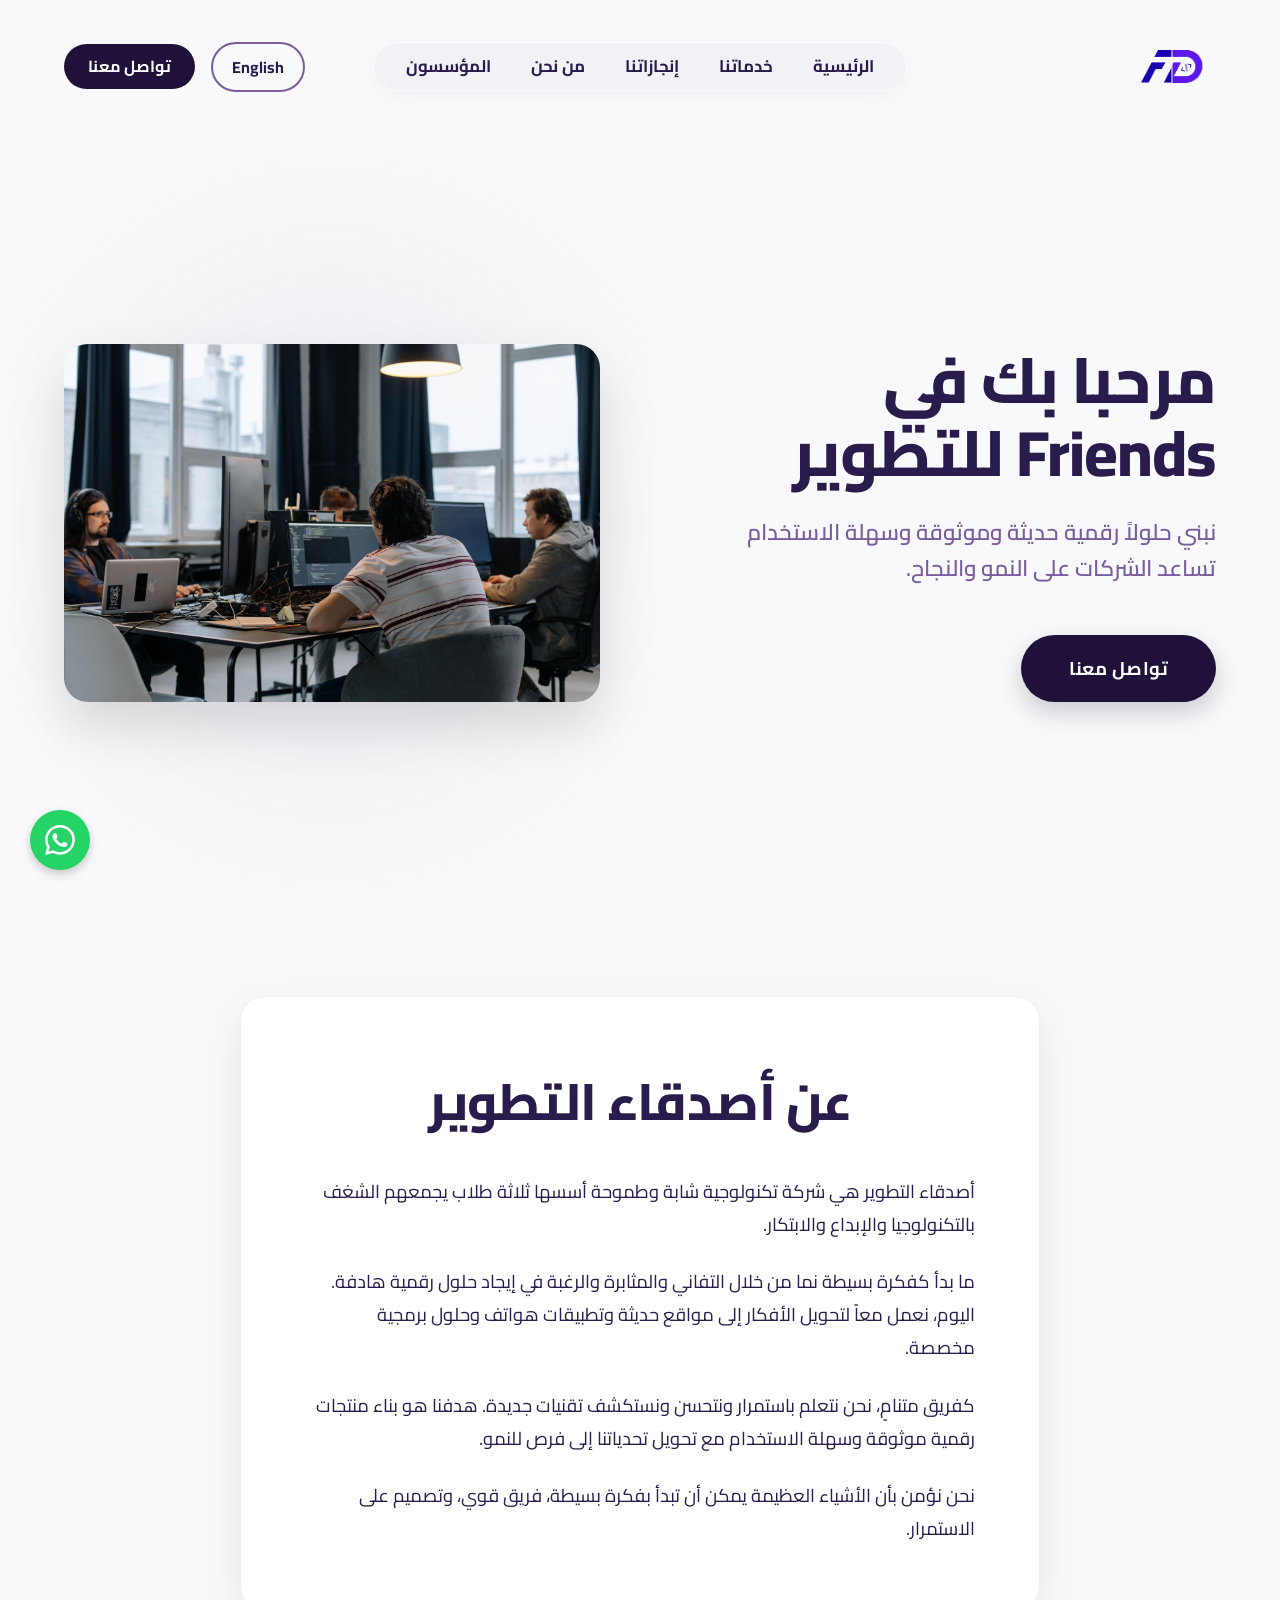
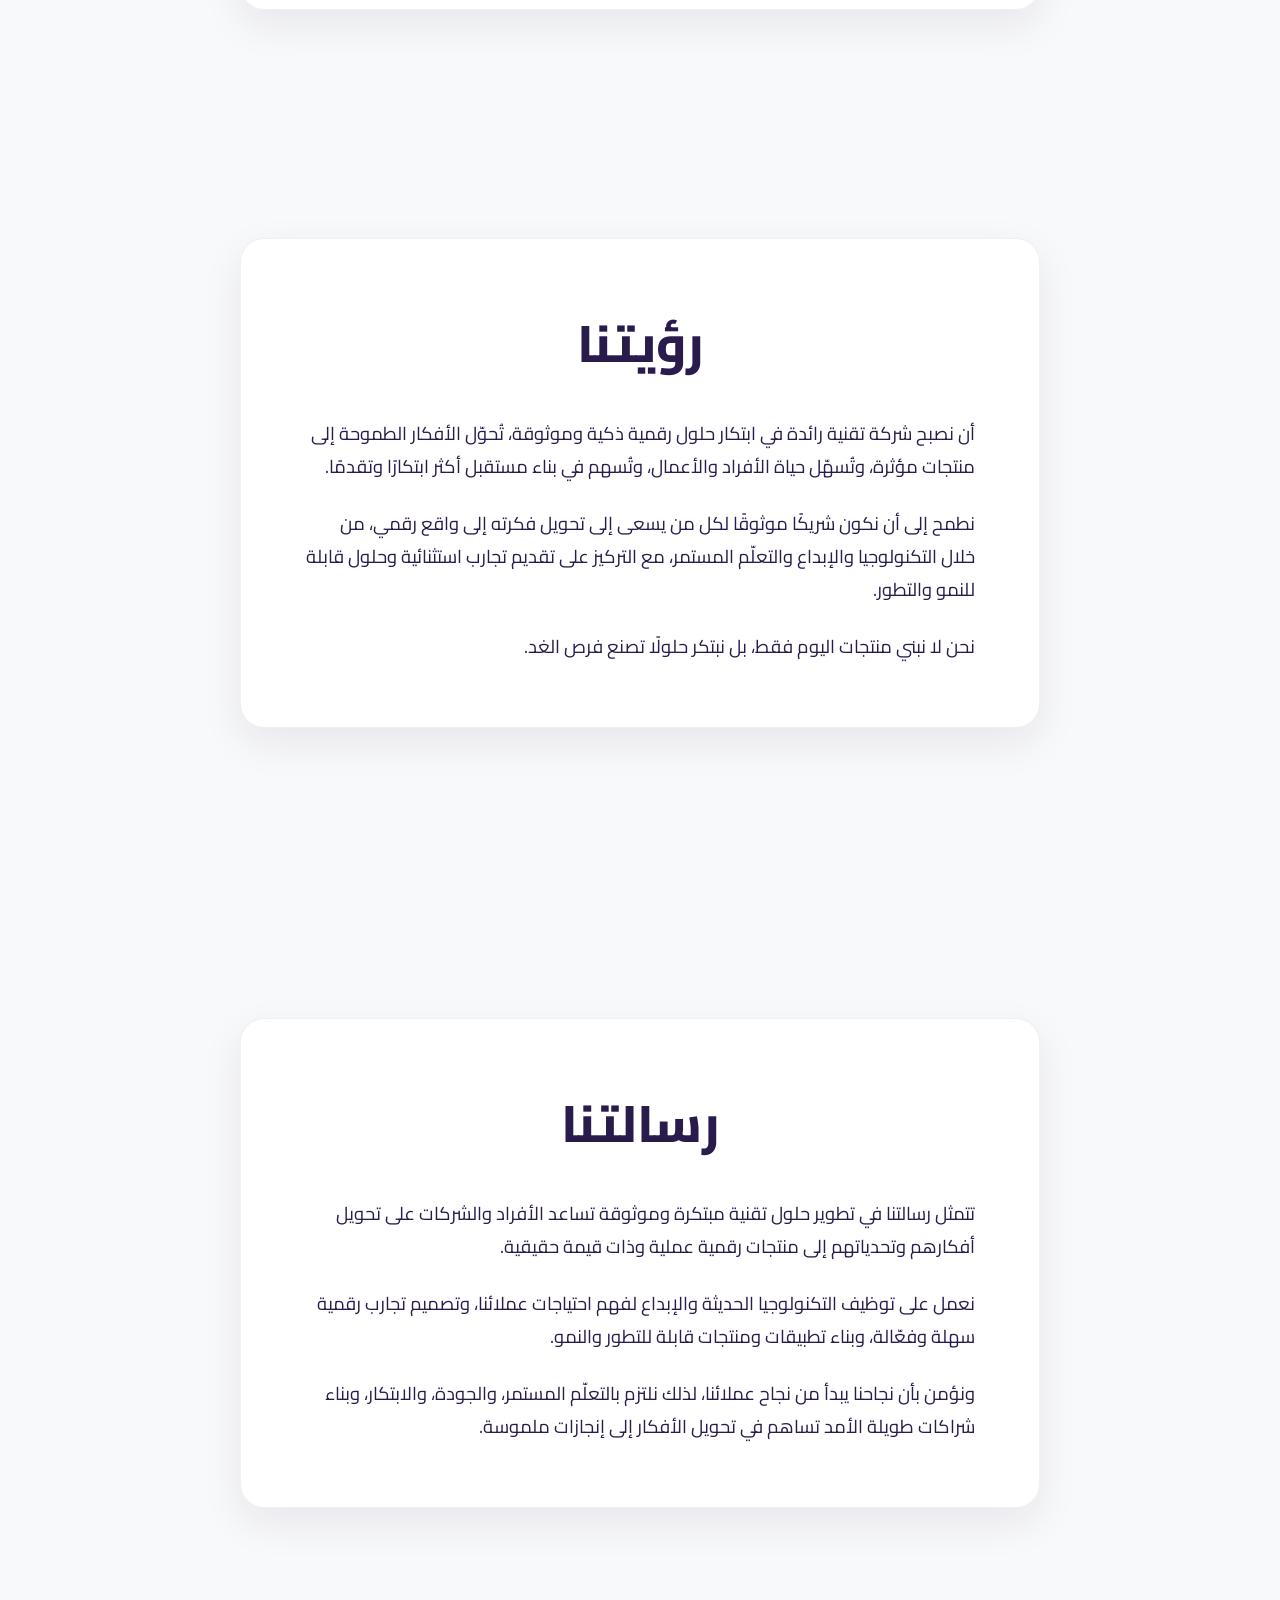
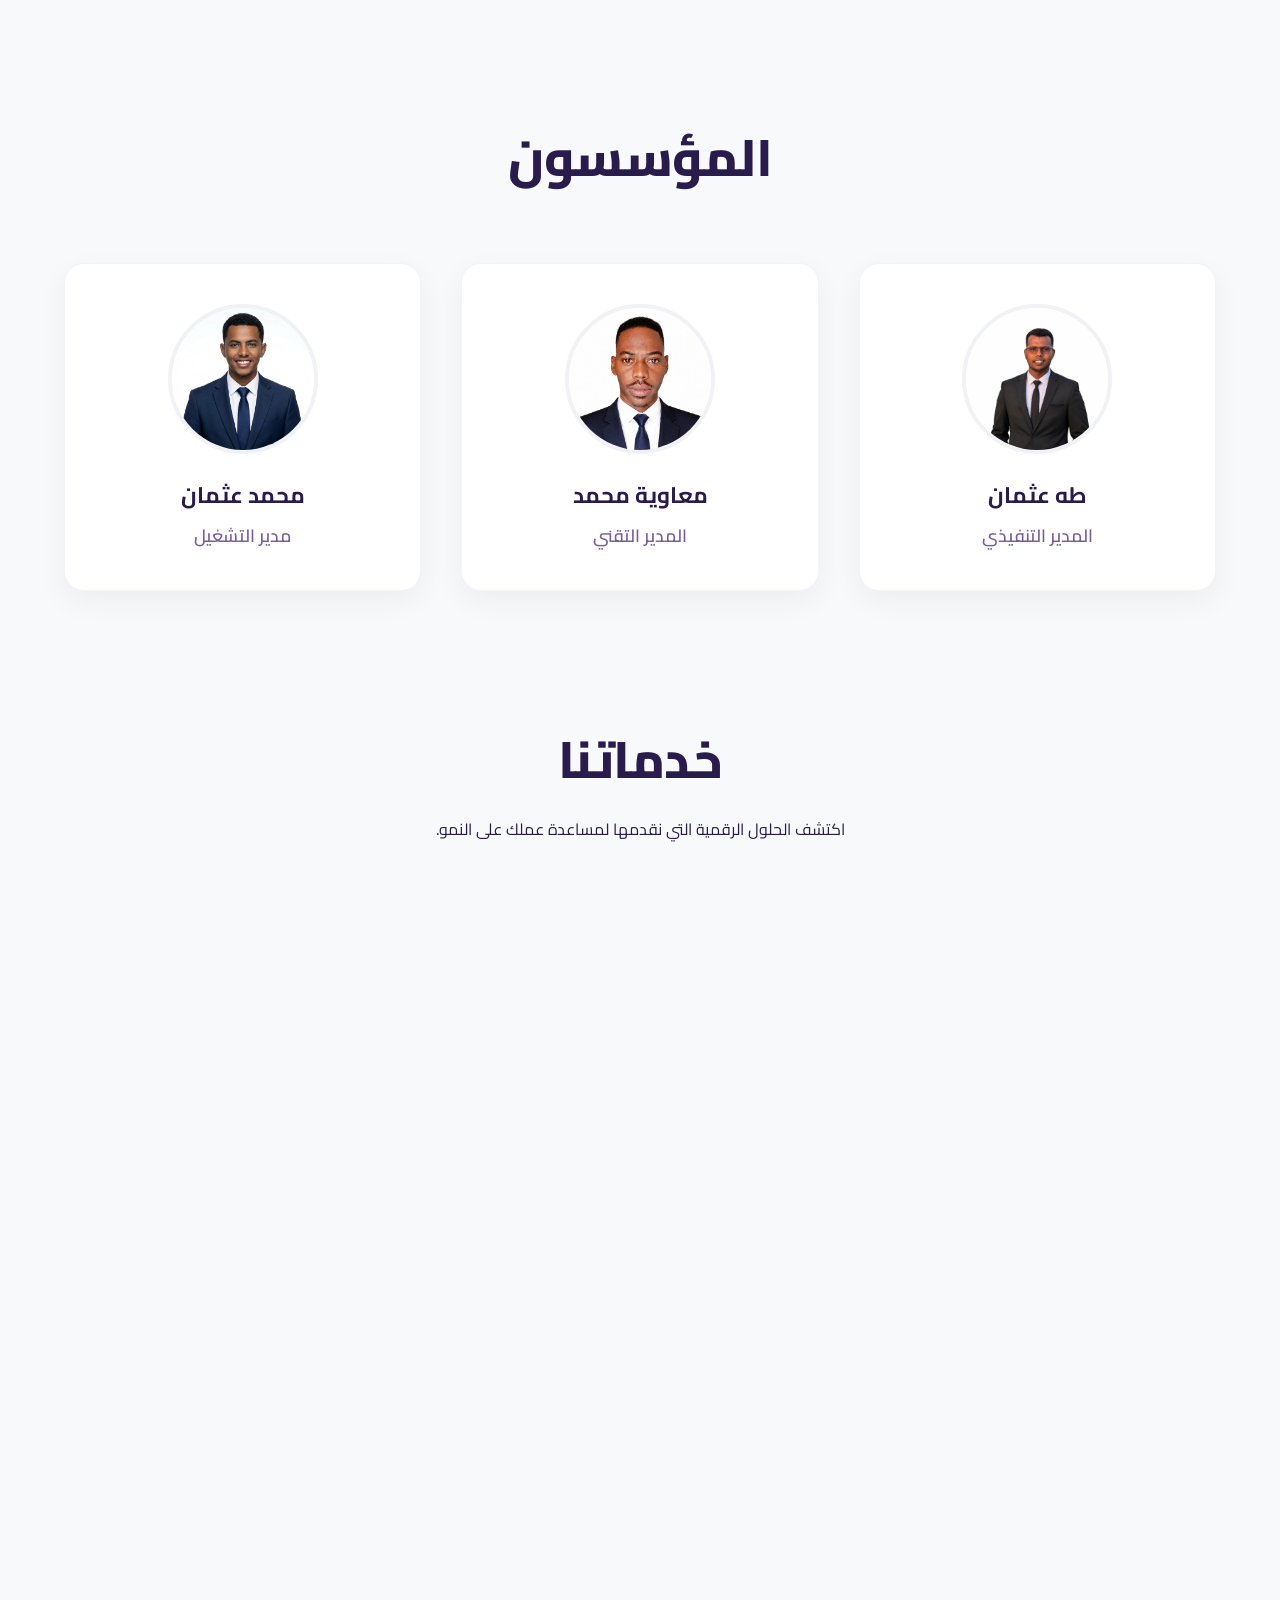
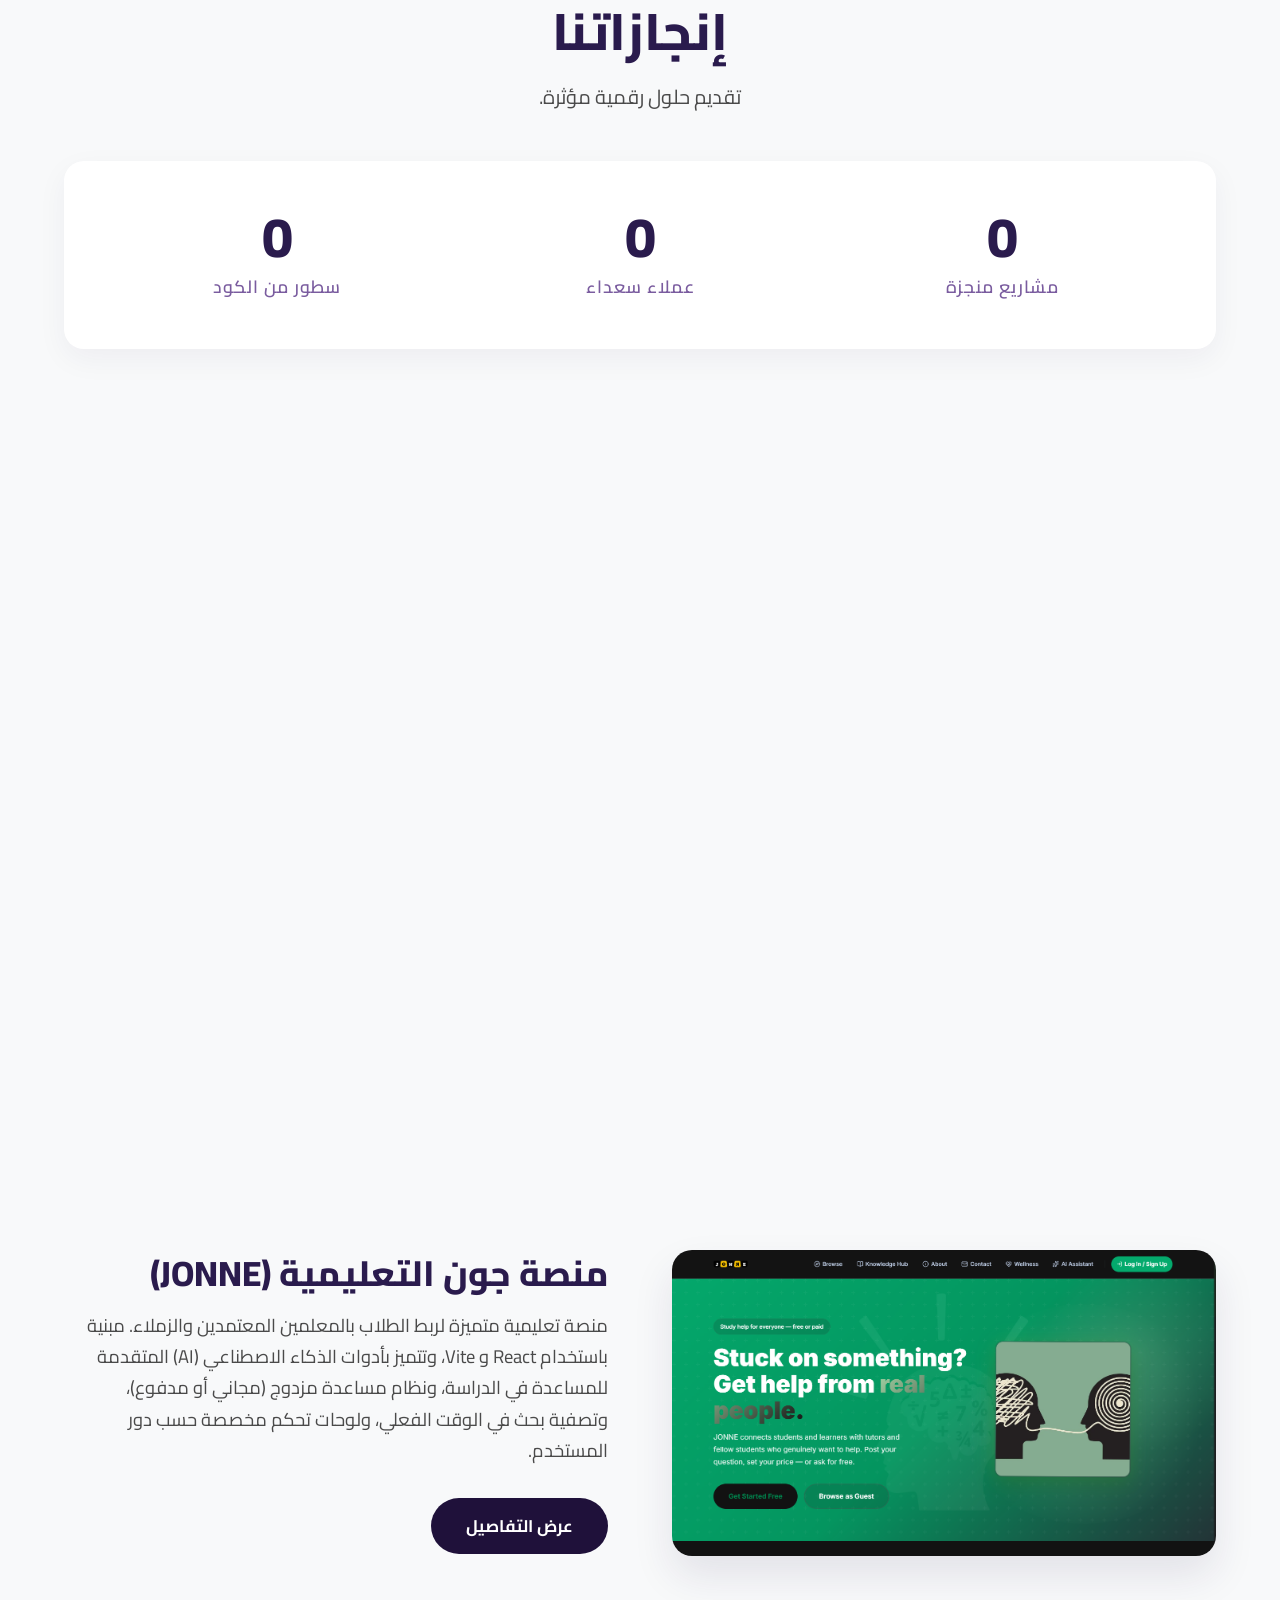
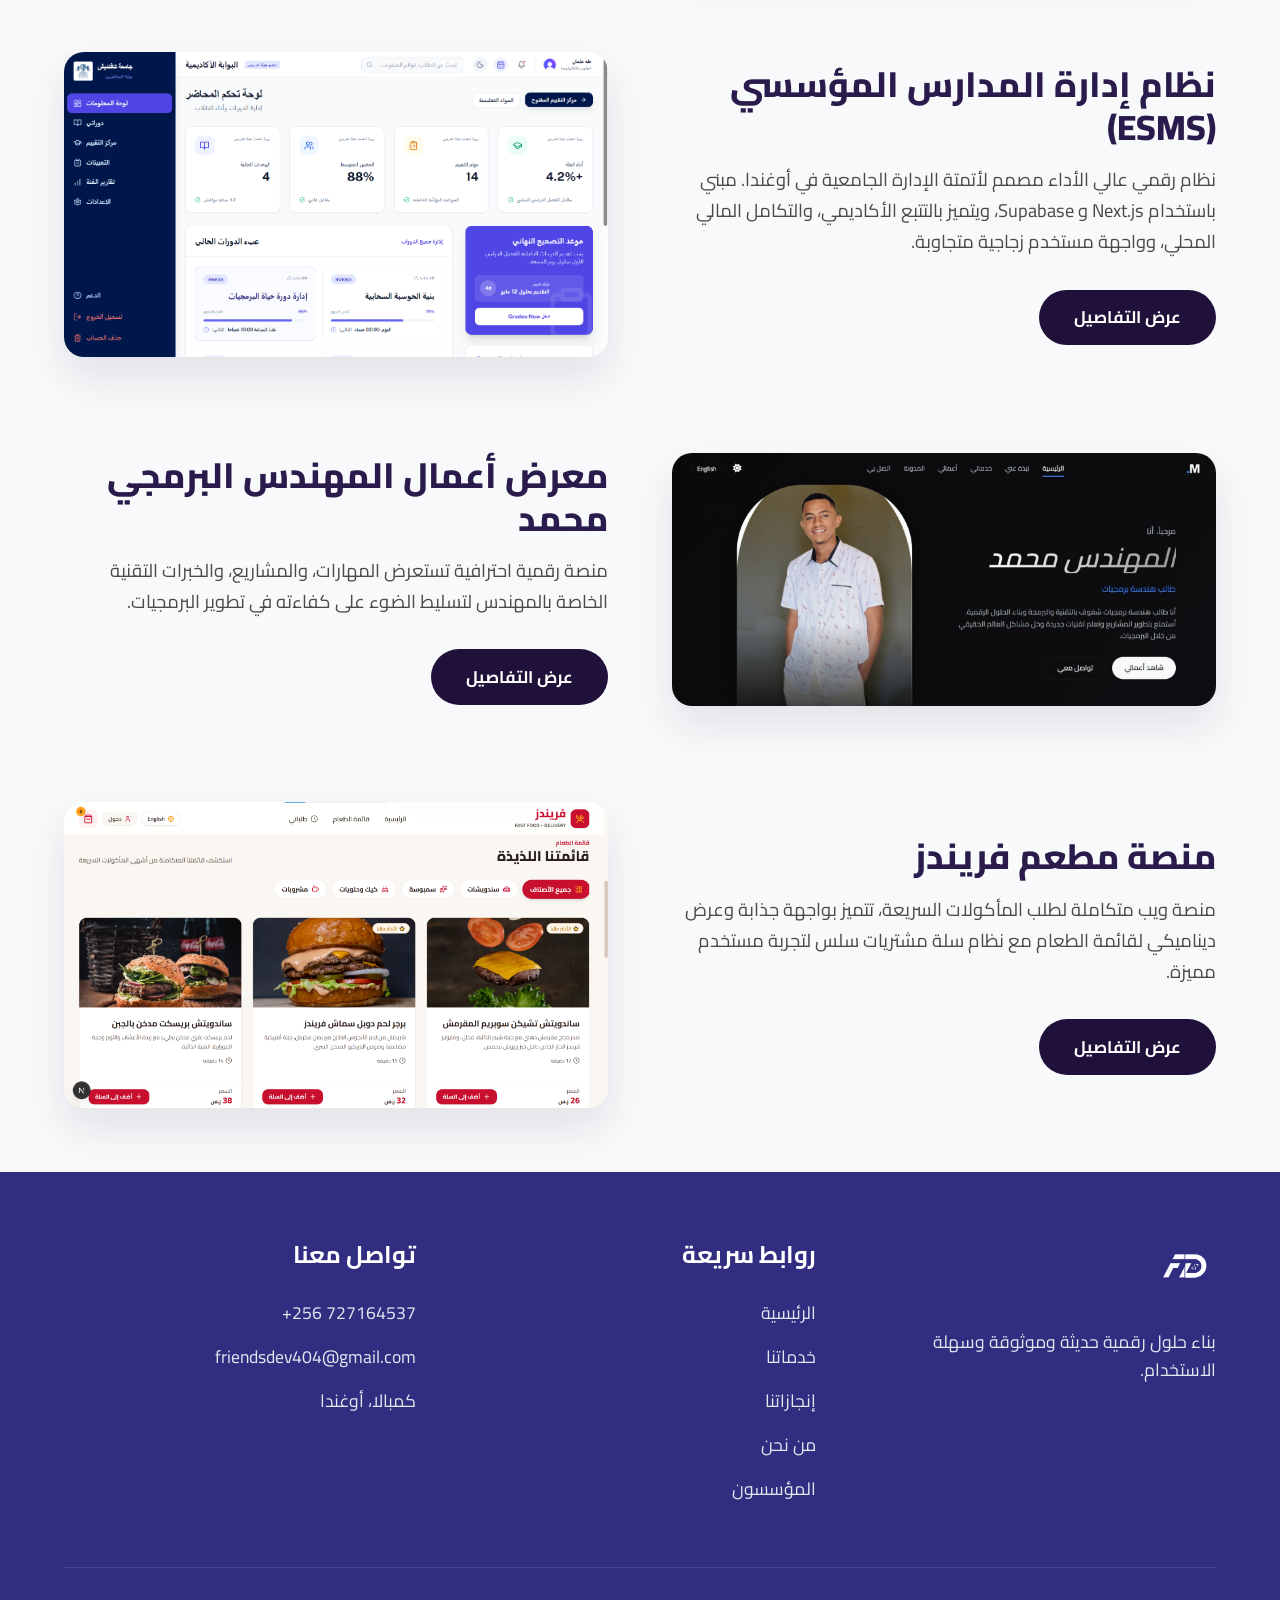
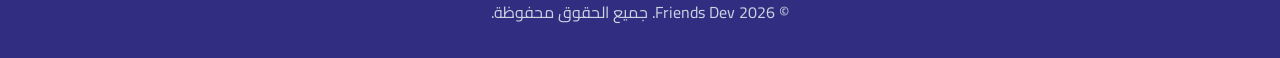
==== index.html @ 04f423c9 "i added project 6" ====
<!DOCTYPE html>
<html lang="ar" dir="rtl">

<head>
    <meta charset="UTF-8">
    <meta name="viewport" content="width=device-width, initial-scale=1.0">
    <title>Friends dev - Digital Solutions</title>
    <!-- Cairo Font for English and Arabic support -->
    <link rel="preconnect" href="https://fonts.googleapis.com">
    <link rel="preconnect" href="https://fonts.gstatic.com" crossorigin>
    <link href="https://fonts.googleapis.com/css2?family=Cairo:wght@400;600;700;800&display=swap" rel="stylesheet">
    <link rel="stylesheet" href="style.css">
</head>

<body>
    <header class="header">
        <div class="logo">
            <a href="#home" class="logo-link">
                <img src="assets/Friends%20dev%20Logo%202.png" alt="Friends Dev Logo" class="logo-img">
            </a>
        </div>
        <nav class="nav-menu">
            <div class="nav-links">
                <ul>
                    <li><a href="#home" data-i18n="navHome">الرئيسية</a></li>
                    <li><a href="#services" data-i18n="navServices">خدماتنا</a></li>
                    <li><a href="#achievements" data-i18n="navAchievements">إنجازاتنا</a></li>
                    <li><a href="#about" data-i18n="navAbout">من نحن</a></li>
                    <li><a href="#founders" data-i18n="navFounders">المؤسسون</a></li>
                    <li class="mobile-only"><a href="#footer-contact" class="nav-cta-btn mobile-cta"
                            data-i18n="navContact">تواصل معنا</a></li>
                </ul>
            </div>
        </nav>

        <div class="nav-actions">
            <button id="langToggle" class="lang-btn" data-i18n="langToggle">English</button>
            <a href="#footer-contact" class="nav-cta-btn desktop-cta" data-i18n="navContact">تواصل معنا</a>
            <button class="mobile-menu-btn" aria-label="Toggle menu">
                <svg xmlns="http://www.w3.org/2000/svg" width="24" height="24" viewBox="0 0 24 24" fill="none"
                    stroke="currentColor" stroke-width="2" stroke-linecap="round" stroke-linejoin="round">
                    <line x1="3" y1="12" x2="21" y2="12"></line>
                    <line x1="3" y1="6" x2="21" y2="6"></line>
                    <line x1="3" y1="18" x2="21" y2="18"></line>
                </svg>
            </button>
        </div>
    </header>

    <section id="home" class="hero-section">
        <div class="hero-content reveal-on-scroll">
            <h1 data-i18n="heroTitle">مرحبا بك في Friends للتطوير</h1>
            <p data-i18n="heroSubtitle">نبني حلولاً رقمية حديثة وموثوقة وسهلة الاستخدام تساعد الشركات على النمو والنجاح.
            </p>
            <a href="#footer-contact" class="btn-primary" data-i18n="heroContact">تواصل معنا</a>
        </div>
        <div class="hero-image reveal-on-scroll">
            <img src="assets/hero.jpg" alt="Developer typing on a laptop with code">
        </div>
    </section>

    <section id="about" class="about-section">
        <div class="about-card">
            <h1 data-i18n="aboutTitle">عن أصدقاء التطوير</h1>
            <p class="reveal-on-scroll" data-i18n="aboutP1">أصدقاء التطوير هي شركة تكنولوجية شابة وطموحة أسسها ثلاثة
                طلاب يجمعهم الشغف بالتكنولوجيا والإبداع والابتكار.</p>
            <p class="reveal-on-scroll" data-i18n="aboutP2">ما بدأ كفكرة بسيطة نما من خلال التفاني والمثابرة والرغبة في
                إيجاد حلول رقمية هادفة. اليوم، نعمل معاً لتحويل الأفكار إلى مواقع حديثة وتطبيقات هواتف وحلول برمجية
                مخصصة.</p>
            <p class="reveal-on-scroll" data-i18n="aboutP3">كفريق متنامٍ، نحن نتعلم باستمرار ونتحسن ونستكشف تقنيات
                جديدة. هدفنا هو بناء منتجات رقمية موثوقة وسهلة الاستخدام مع تحويل تحدياتنا إلى فرص للنمو.</p>
            <p class="reveal-on-scroll" data-i18n="aboutP4">نحن نؤمن بأن الأشياء العظيمة يمكن أن تبدأ بفكرة بسيطة، فريق
                قوي، وتصميم على الاستمرار.</p>
        </div>
    </section>

    <section id="vision" class="about-section">
        <div class="about-card">
            <h2 data-i18n="visionTitle">رؤيتنا</h2>
            <p class="reveal-on-scroll" data-i18n="visionP1">أن نصبح شركة تقنية رائدة في ابتكار حلول رقمية ذكية وموثوقة،
                تُحوّل الأفكار الطموحة إلى منتجات مؤثرة، وتُسهّل حياة الأفراد والأعمال، وتُسهم في بناء مستقبل أكثر
                ابتكارًا وتقدمًا.</p>
            <p class="reveal-on-scroll" data-i18n="visionP2">نطمح إلى أن نكون شريكًا موثوقًا لكل من يسعى إلى تحويل فكرته
                إلى واقع رقمي، من خلال التكنولوجيا والإبداع والتعلّم المستمر، مع التركيز على تقديم تجارب استثنائية وحلول
                قابلة للنمو والتطور.</p>
            <p class="reveal-on-scroll" data-i18n="visionP3">نحن لا نبني منتجات اليوم فقط، بل نبتكر حلولًا تصنع فرص
                الغد.</p>
        </div>
    </section>

    <section id="mission" class="about-section">
        <div class="about-card">
            <h2 data-i18n="missionTitle">رسالتنا</h2>
            <p class="reveal-on-scroll" data-i18n="missionP1">تتمثل رسالتنا في تطوير حلول تقنية مبتكرة وموثوقة تساعد
                الأفراد والشركات على تحويل أفكارهم وتحدياتهم إلى منتجات رقمية عملية وذات قيمة حقيقية.</p>
            <p class="reveal-on-scroll" data-i18n="missionP2">نعمل على توظيف التكنولوجيا الحديثة والإبداع لفهم احتياجات
                عملائنا، وتصميم تجارب رقمية سهلة وفعّالة، وبناء تطبيقات ومنتجات قابلة للتطور والنمو.</p>
            <p class="reveal-on-scroll" data-i18n="missionP3">ونؤمن بأن نجاحنا يبدأ من نجاح عملائنا، لذلك نلتزم بالتعلّم
                المستمر، والجودة، والابتكار، وبناء شراكات طويلة الأمد تساهم في تحويل الأفكار إلى إنجازات ملموسة.</p>
        </div>
    </section>

    <section id="founders" class="founders-section">
        <div class="founders-header reveal-on-scroll">
            <h2 data-i18n="foundersTitle">المؤسسون</h2>
        </div>

        <div class="founders-grid">
            <div class="founder-card reveal-on-scroll">
                <img src="assets/taha.jpg" alt="Taha Osman" class="founder-img"
                    onerror="this.src='[data-uri]'">
                <h3 data-i18n="founder1Name">طه عثمان</h3>
                <p data-i18n="founder1Role">المدير التنفيذي</p>
            </div>

            <div class="founder-card reveal-on-scroll">
                <img src="assets/muawia.jpeg" alt="Muawia Mohmed" class="founder-img"
                    onerror="this.src='[data-uri]'">
                <h3 data-i18n="founder2Name">معاوية محمد</h3>
                <p data-i18n="founder2Role">المدير التقني</p>
            </div>

            <div class="founder-card reveal-on-scroll">
                <img src="assets/coo.jpg" alt="COO Profile" class="founder-img"
                    onerror="this.src='[data-uri]'">
                <h3 data-i18n="founder3Name">محمد عثمان </h3>
                <p data-i18n="founder3Role">مدير التشغيل</p>
            </div>
        </div>
    </section>

    <section id="services" class="services-page-wrapper">
        <div class="services-header">
            <h1 data-i18n="servicesTitle">خدماتنا</h1>
            <p data-i18n="servicesSubtitle">اكتشف الحلول الرقمية التي نقدمها لمساعدة عملك على النمو.</p>
        </div>

        <div class="services-grid">
            <!-- Mobile Apps -->
            <div class="service-card reveal-on-scroll">
                <div class="service-icon">
                    <svg xmlns="http://www.w3.org/2000/svg" width="32" height="32" viewBox="0 0 24 24" fill="none"
                        stroke="currentColor" stroke-width="2" stroke-linecap="round" stroke-linejoin="round">
                        <rect x="5" y="2" width="14" height="20" rx="2" ry="2"></rect>
                        <line x1="12" y1="18" x2="12.01" y2="18"></line>
                    </svg>
                </div>
                <h3 data-i18n="srvMobileTitle">تطبيقات الهواتف</h3>
                <p data-i18n="srvMobileDesc">تطبيقات هواتف حديثة مصممة لتلبية احتياجاتك.</p>
            </div>

            <!-- Web Development -->
            <div class="service-card reveal-on-scroll">
                <div class="service-icon">
                    <svg xmlns="http://www.w3.org/2000/svg" width="32" height="32" viewBox="0 0 24 24" fill="none"
                        stroke="currentColor" stroke-width="2" stroke-linecap="round" stroke-linejoin="round">
                        <polyline points="16 18 22 12 16 6"></polyline>
                        <polyline points="8 6 2 12 8 18"></polyline>
                    </svg>
                </div>
                <h3 data-i18n="srvWebTitle">تطوير الويب</h3>
                <p data-i18n="srvWebDesc">مواقع ويب سريعة ومتجاوبة واحترافية.</p>
            </div>

            <!-- E-Commerce -->
            <div class="service-card reveal-on-scroll">
                <div class="service-icon">
                    <svg xmlns="http://www.w3.org/2000/svg" width="32" height="32" viewBox="0 0 24 24" fill="none"
                        stroke="currentColor" stroke-width="2" stroke-linecap="round" stroke-linejoin="round">
                        <circle cx="9" cy="21" r="1"></circle>
                        <circle cx="20" cy="21" r="1"></circle>
                        <path d="M1 1h4l2.68 13.39a2 2 0 0 0 2 1.61h9.72a2 2 0 0 0 2-1.61L23 6H6"></path>
                    </svg>
                </div>
                <h3 data-i18n="srvEcomTitle">التجارة الإلكترونية</h3>
                <p data-i18n="srvEcomDesc">حلول متاجر إلكترونية متكاملة لعملك.</p>
            </div>

            <!-- Business Systems -->
            <div class="service-card reveal-on-scroll">
                <div class="service-icon">
                    <svg xmlns="http://www.w3.org/2000/svg" width="32" height="32" viewBox="0 0 24 24" fill="none"
                        stroke="currentColor" stroke-width="2" stroke-linecap="round" stroke-linejoin="round">
                        <rect x="2" y="3" width="20" height="14" rx="2" ry="2"></rect>
                        <line x1="8" y1="21" x2="16" y2="21"></line>
                        <line x1="12" y1="17" x2="12" y2="21"></line>
                    </svg>
                </div>
                <h3 data-i18n="srvBusTitle">أنظمة الأعمال</h3>
                <p data-i18n="srvBusDesc">برمجيات مخصصة لتبسيط وإدارة أعمالك.</p>
            </div>

            <!-- School Systems -->
            <div class="service-card reveal-on-scroll">
                <div class="service-icon">
                    <svg xmlns="http://www.w3.org/2000/svg" width="32" height="32" viewBox="0 0 24 24" fill="none"
                        stroke="currentColor" stroke-width="2" stroke-linecap="round" stroke-linejoin="round">
                        <path d="M22 10v6M2 10l10-5 10 5-10 5z"></path>
                        <path d="M6 12v5c3 3 9 3 12 0v-5"></path>
                    </svg>
                </div>
                <h3 data-i18n="srvSchoolTitle">الأنظمة المدرسية</h3>
                <p data-i18n="srvSchoolDesc">حلول رقمية ذكية لإدارة المدارس الحديثة.</p>
            </div>

            <!-- Graphic Design -->
            <div class="service-card reveal-on-scroll">
                <div class="service-icon">
                    <svg xmlns="http://www.w3.org/2000/svg" width="32" height="32" viewBox="0 0 24 24" fill="none"
                        stroke="currentColor" stroke-width="2" stroke-linecap="round" stroke-linejoin="round">
                        <circle cx="12" cy="12" r="10"></circle>
                        <path d="M12 2a14.5 14.5 0 0 0 0 20 14.5 14.5 0 0 0 0-20"></path>
                        <path d="M2 12h20"></path>
                    </svg>
                </div>
                <h3 data-i18n="srvDesignTitle">التصميم الجرافيكي</h3>
                <p data-i18n="srvDesignDesc">تصاميم إبداعية تجعل علامتك التجارية تبرز.</p>
            </div>
        </div>
    </section>

    <section id="achievements" class="achievements-page-wrapper">
        <div class="achievements-header">
            <h1 data-i18n="achTitle">إنجازاتنا</h1>
            <p data-i18n="achSubtitle">تقديم حلول رقمية مؤثرة.</p>
        </div>

        <section class="stats-section">
            <div class="stat-item">
                <div class="stat-number" data-target="15">0</div>
                <div class="stat-label" data-i18n="statProjects">مشاريع منجزة</div>
            </div>
            <div class="stat-item">
                <div class="stat-number" data-target="20">0</div>
                <div class="stat-label" data-i18n="statClients">عملاء سعداء</div>
            </div>
            <div class="stat-item">
                <div class="stat-number" data-target="45000">0</div>
                <div class="stat-label" data-i18n="statLines">سطور من الكود</div>
            </div>
        </section>

        <section class="projects-section">
            <!-- Project 1 -->
            <div class="project-row">
                <div class="project-image reveal-on-scroll">
                    <img src="assets/flagship.png" alt="Flagship Smartphones Hub" class="placeholder-img"
                        onerror="this.onerror=null; this.src='data:image/svg+xml;charset=UTF-8,%3Csvg%20xmlns%3D%22http%3A%2F%2Fwww.w3.org%2F2000%2Fsvg%22%20width%3D%22600%22%20height%3D%22400%22%20viewBox%3D%220%200%20600%20400%22%3E%3Crect%20fill%3D%22%23e2e8f0%22%20width%3D%22600%22%20height%3D%22400%22%2F%3E%3Ctext%20fill%3D%22%232a1b4d%22%20font-family%3D%22Cairo%2C%20sans-serif%22%20font-size%3D%2224%22%20font-weight%3D%22bold%22%20x%3D%2250%25%22%20y%3D%2250%25%22%20text-anchor%3D%22middle%22%20dy%3D%22.3em%22%3EFlagship%20Smartphones%20Hub%3C%2Ftext%3E%3C%2Fsvg%3E';">
                </div>
                <div class="project-content reveal-on-scroll">
                    <h2 data-i18n="proj1Title">منصة الهواتف الرائدة</h2>
                    <p data-i18n="proj1Desc">تصميم ويب متكامل لمراجعة ومقارنة الهواتف الذكية الرائدة، يتميز بواجهات لعرض
                        المواصفات جنباً إلى جنب وتضمين وسائط المنتجات.</p>
                    <a href="https://muawiase.github.io/Flagship/" target="_blank" rel="noopener noreferrer"
                        class="btn-secondary" data-i18n="btnDetails">عرض التفاصيل</a>
                </div>
            </div>

            <!-- Project 2 -->
            <div class="project-row reverse">
                <div class="project-image reveal-on-scroll">
                    <img src="assets/AccomodateME.png" alt="AccommodateMe" class="placeholder-img"
                        onerror="this.onerror=null; this.src='data:image/svg+xml;charset=UTF-8,%3Csvg%20xmlns%3D%22http%3A%2F%2Fwww.w3.org%2F2000%2Fsvg%22%20width%3D%22600%22%20height%3D%22400%22%20viewBox%3D%220%200%20600%20400%22%3E%3Crect%20fill%3D%22%23e2e8f0%22%20width%3D%22600%22%20height%3D%22400%22%2F%3E%3Ctext%20fill%3D%22%232a1b4d%22%20font-family%3D%22Cairo%2C%20sans-serif%22%20font-size%3D%2224%22%20font-weight%3D%22bold%22%20x%3D%2250%25%22%20y%3D%2250%25%22%20text-anchor%3D%22middle%22%20dy%3D%22.3em%22%3EAccommodateMe%3C%2Ftext%3E%3C%2Fsvg%3E';">
                </div>
                <div class="project-content reveal-on-scroll">
                    <h2 data-i18n="proj2Title">منصة الإسكان (AccommodateMe)</h2>
                    <p data-i18n="proj2Desc">منصة ويب متجاوبة لعرض العقارات الإيجارية، تتميز بتصميم ديناميكي لبطاقات
                        العقارات وهياكل تنقل سلسة مبنية باستخدام (CSS Flexbox).</p>
                    <a href="https://accommodateme.vercel.app/" target="_blank" rel="noopener noreferrer"
                        class="btn-secondary" data-i18n="btnDetails">عرض التفاصيل</a>
                </div>
            </div>

            <!-- Project 3 -->
            <div class="project-row">
                <div class="project-image reveal-on-scroll">
                    <img src="assets/jonne.png" alt="JONNE — Study Help Marketplace" class="placeholder-img"
                        onerror="this.onerror=null; this.src='data:image/svg+xml;charset=UTF-8,%3Csvg%20xmlns%3D%22http%3A%2F%2Fwww.w3.org%2F2000%2Fsvg%22%20width%3D%22600%22%20height%3D%22400%22%20viewBox%3D%220%200%20600%20400%22%3E%3Crect%20fill%3D%22%23e2e8f0%22%20width%3D%22600%22%20height%3D%22400%22%2F%3E%3Ctext%20fill%3D%22%232a1b4d%22%20font-family%3D%22Cairo%2C%20sans-serif%22%20font-size%3D%2224%22%20font-weight%3D%22bold%22%20x%3D%2250%25%22%20y%3D%2250%25%22%20text-anchor%3D%22middle%22%20dy%3D%22.3em%22%3EJONNE%3C%2Ftext%3E%3C%2Fsvg%3E';">
                </div>
                <div class="project-content reveal-on-scroll">
                    <h2 data-i18n="proj3Title">منصة جون التعليمية (JONNE)</h2>
                    <p data-i18n="proj3Desc">منصة تعليمية متميزة لربط الطلاب بالمعلمين المعتمدين والزملاء. مبنية
                        باستخدام React و Vite، وتتميز بأدوات الذكاء الاصطناعي (AI) المتقدمة للمساعدة في الدراسة، ونظام
                        مساعدة مزدوج (مجاني أو مدفوع)، وتصفية بحث في الوقت الفعلي، ولوحات تحكم مخصصة حسب دور المستخدم.
                    </p>
                    <a href="https://jonne.vercel.app/" target="_blank" rel="noopener noreferrer" class="btn-secondary"
                        data-i18n="btnDetails">عرض التفاصيل</a>
                </div>
            </div>

            <!-- Project 4 -->
            <div class="project-row reverse">
                <div class="project-image reveal-on-scroll">
                    <img src="assets/esms.png" alt="Enterprise School Management System (ESMS)" class="placeholder-img"
                        onerror="this.onerror=null; this.src='data:image/svg+xml;charset=UTF-8,%3Csvg%20xmlns%3D%22http%3A%2F%2Fwww.w3.org%2F2000%2Fsvg%22%20width%3D%22600%22%20height%3D%22400%22%20viewBox%3D%220%200%20600%20400%22%3E%3Crect%20fill%3D%22%23e2e8f0%22%20width%3D%22600%22%20height%3D%22400%22%2F%3E%3Ctext%20fill%3D%22%232a1b4d%22%20font-family%3D%22Cairo%2C%20sans-serif%22%20font-size%3D%2224%22%20font-weight%3D%22bold%22%20x%3D%2250%25%22%20y%3D%2250%25%22%20text-anchor%3D%22middle%22%20dy%3D%22.3em%22%3EESMS%3C%2Ftext%3E%3C%2Fsvg%3E';">
                </div>
                <div class="project-content reveal-on-scroll">
                    <h2 data-i18n="proj4Title">نظام إدارة المدارس المؤسسي (ESMS)</h2>
                    <p data-i18n="proj4Desc">نظام رقمي عالي الأداء مصمم لأتمتة الإدارة الجامعية في أوغندا. مبني باستخدام
                        Next.js و Supabase، ويتميز بالتتبع الأكاديمي، والتكامل المالي المحلي، وواجهة مستخدم زجاجية
                        متجاوبة.</p>
                    <a href="https://esms-beta.vercel.app/" target="_blank" rel="noopener noreferrer"
                        class="btn-secondary" data-i18n="btnDetails">عرض التفاصيل</a>
                </div>
            </div>

            <!-- Project 5 -->
            <div class="project-row">
                <div class="project-image reveal-on-scroll">
                    <img src="assets/portfolio.jpeg" alt="Software Engineer Mohmed Portfolio" class="placeholder-img"
                        onerror="this.onerror=null; this.src='data:image/svg+xml;charset=UTF-8,%3Csvg%20xmlns%3D%22http%3A%2F%2Fwww.w3.org%2F2000%2Fsvg%22%20width%3D%22600%22%20height%3D%22400%22%20viewBox%3D%220%200%20600%20400%22%3E%3Crect%20fill%3D%22%23e2e8f0%22%20width%3D%22600%22%20height%3D%22400%22%2F%3E%3Ctext%20fill%3D%22%232a1b4d%22%20font-family%3D%22Cairo%2C%20sans-serif%22%20font-size%3D%2224%22%20font-weight%3D%22bold%22%20x%3D%2250%25%22%20y%3D%2250%25%22%20text-anchor%3D%22middle%22%20dy%3D%22.3em%22%3EMohmed%20Portfolio%3C%2Ftext%3E%3C%2Fsvg%3E';">
                </div>
                <div class="project-content reveal-on-scroll">
                    <h2 data-i18n="achieve-proj5-title">معرض أعمال المهندس البرمجي محمد</h2>
                    <p data-i18n="achieve-proj5-desc">منصة رقمية احترافية تستعرض المهارات، والمشاريع، والخبرات التقنية
                        الخاصة بالمهندس لتسليط الضوء على كفاءته في تطوير البرمجيات.</p>
                    <a href="#" class="btn-secondary" data-i18n="achieve-btn">عرض التفاصيل</a>
                </div>
            </div>

            <!-- Project 6 -->
            <div class="project-row reverse">
                <div class="project-image reveal-on-scroll">
                    <img src="assets/rest1.png" alt="Friends Restaurant Platform" class="placeholder-img"
                        onerror="this.onerror=null; this.src='data:image/svg+xml;charset=UTF-8,%3Csvg%20xmlns%3D%22http%3A%2F%2Fwww.w3.org%2F2000%2Fsvg%22%20width%3D%22600%22%20height%3D%22400%22%20viewBox%3D%220%200%20600%20400%22%3E%3Crect%20fill%3D%22%23e2e8f0%22%20width%3D%22600%22%20height%3D%22400%22%2F%3E%3Ctext%20fill%3D%22%232a1b4d%22%20font-family%3D%22Cairo%2C%20sans-serif%22%20font-size%3D%2224%22%20font-weight%3D%22bold%22%20x%3D%2250%25%22%20y%3D%2250%25%22%20text-anchor%3D%22middle%22%20dy%3D%22.3em%22%3EFriends%20Restaurant%3C%2Ftext%3E%3C%2Fsvg%3E';">
                </div>
                <div class="project-content reveal-on-scroll">
                    <h2 data-i18n="achieve-proj6-title">منصة مطعم فريندز</h2>
                    <p data-i18n="achieve-proj6-desc">منصة ويب متكاملة لطلب المأكولات السريعة، تتميز بواجهة جذابة وعرض
                        ديناميكي لقائمة الطعام مع نظام سلة مشتريات سلس لتجربة مستخدم مميزة.</p>
                    <a href="#" class="btn-secondary" data-i18n="achieve-btn">عرض التفاصيل</a>
                </div>
            </div>
        </section>
    </section>

    <footer class="footer" id="footer-contact">
        <div class="footer-container">
            <div class="footer-col brand-col reveal-on-scroll">
                <img src="assets/Friends%20dev%20Logo%202.png" alt="Friends Dev Logo" class="footer-logo">
                <p data-i18n="footerBrandDesc">بناء حلول رقمية حديثة وموثوقة وسهلة الاستخدام.</p>
            </div>

            <div class="footer-col links-col reveal-on-scroll">
                <h3 data-i18n="footerLinksTitle">روابط سريعة</h3>
                <ul>
                    <li><a href="#home" data-i18n="navHome">الرئيسية</a></li>
                    <li><a href="#services" data-i18n="navServices">خدماتنا</a></li>
                    <li><a href="#achievements" data-i18n="navAchievements">إنجازاتنا</a></li>
                    <li><a href="#about" data-i18n="navAbout">من نحن</a></li>
                    <li><a href="#founders" data-i18n="navFounders">المؤسسون</a></li>
                </ul>
            </div>

            <div class="footer-col contact-col reveal-on-scroll">
                <h3 data-i18n="footerContactTitle">تواصل معنا</h3>
                <ul>
                    <li><a href="https://wa.me/256727164537" dir="ltr" class="contact-link">+256 727164537</a></li>
                    <li><a href="mailto:friendsdev404@gmail.com" class="contact-link">friendsdev404@gmail.com</a></li>
                    <li><span data-i18n="footerLocation">موقع افتراضي</span></li>
                </ul>
            </div>
        </div>

        <div class="footer-bottom">
            <hr>
            <p data-i18n="footerCopyright">© 2026 Friends Dev. جميع الحقوق محفوظة.</p>
        </div>
    </footer>

    <script src="script.js"></script>
    <!-- WhatsApp Floating Button -->
    <a href="https://wa.me/256727164537" target="_blank" rel="noopener noreferrer" class="whatsapp-float">
        <svg xmlns="http://www.w3.org/2000/svg" width="30" height="30" fill="currentColor" viewBox="0 0 16 16">
            <path
                d="M13.601 2.326A7.85 7.85 0 0 0 7.994 0C3.627 0 .068 3.558.064 7.926c0 1.399.366 2.76 1.057 3.965L0 16l4.204-1.102a7.9 7.9 0 0 0 3.79.965h.004c4.368 0 7.926-3.558 7.93-7.93A7.9 7.9 0 0 0 13.6 2.326zM7.994 14.521a6.6 6.6 0 0 1-3.356-.92l-.24-.144-2.494.654.666-2.433-.156-.251a6.56 6.56 0 0 1-1.007-3.505c0-3.626 2.957-6.584 6.591-6.584a6.56 6.56 0 0 1 4.66 1.931 6.56 6.56 0 0 1 1.928 4.66c-.004 3.639-2.961 6.592-6.592 6.592m3.615-4.934c-.197-.099-1.17-.578-1.353-.646-.182-.065-.315-.099-.445.099-.133.197-.513.646-.627.775-.114.133-.232.148-.43.05-.197-.1-.836-.308-1.592-.985-.59-.525-.985-1.175-1.103-1.372-.114-.198-.011-.304.088-.403.087-.088.197-.232.296-.346.1-.114.133-.198.198-.33.065-.134.034-.248-.015-.347-.05-.099-.445-1.076-.612-1.47-.16-.389-.323-.335-.445-.34-.114-.007-.247-.007-.38-.007a.73.73 0 0 0-.529.247c-.182.198-.691.677-.691 1.654s.71 1.916.81 2.049c.098.133 1.394 2.132 3.383 2.992.47.205.84.326 1.129.418.475.152.904.129 1.246.08.38-.058 1.171-.48 1.338-.943.164-.464.164-.86.114-.943-.049-.084-.182-.133-.38-.232" />
        </svg>
    </a>
</body>

</html>
---- style.css ----
/* Reset & Base Styles */
* {
    margin: 0;
    padding: 0;
    box-sizing: border-box;
}

:root {
    --color-bg: #f8f9fa;
    /* Pale gray / off-white */
    --color-text-dark: #2a1b4d;
    /* Deep indigo / purple */
    --color-text-light: #7a5c9f;
    /* Lighter violet / purple */
    --color-nav-bg: #f0f2f5;
    /* Light gray background */
    --color-btn-bg: #1f113a;
    /* Dark indigo */
    --color-btn-hover: #3f2671;
    --font-family: 'Cairo', sans-serif;
    --transition-speed: 0.3s;
}

body {
    font-family: var(--font-family);
    background-color: var(--color-bg);
    color: var(--color-text-dark);
    line-height: 1.6;
    overflow-x: hidden;
}

html {
    scroll-behavior: smooth;
}

section[id], footer[id] {
    scroll-margin-top: 100px;
}

/* Header & Navigation */
.header {
    display: flex;
    justify-content: space-between;
    align-items: center;
    padding: 1.5rem 5%;
    max-width: 1400px;
    margin: 0 auto;
    background-color: var(--color-bg);
    position: sticky;
    top: 0;
    z-index: 1000;
}

.logo {
    display: flex;
    align-items: center;
    justify-content: flex-start;
    flex: 1;
    cursor: pointer;
    transition: transform var(--transition-speed) cubic-bezier(0.175, 0.885, 0.32, 1.275);
}

.logo:hover {
    transform: scale(1.05);
}

.logo-link {
    display: flex;
    align-items: center;
    text-decoration: none;
}

.logo-img {
    height: clamp(50px, 8vw, 85px);
    width: auto;
    max-width: 100%;
    object-fit: contain;
}

/* Nav Menu: Pill-shaped, light gray background */
.nav-menu {
    background-color: var(--color-nav-bg);
    border-radius: 50px;
    padding: 0.6rem 2rem;
    box-shadow: 0 4px 15px rgba(0, 0, 0, 0.03);
    border: 1px solid rgba(255, 255, 255, 0.7);
    display: flex;
    align-items: center;
    flex: none;
}

.mobile-menu-btn {
    display: none;
    background: none;
    border: none;
    color: var(--color-text-dark);
    cursor: pointer;
    padding: 0.5rem;
}

.nav-links {
    display: flex;
    align-items: center;
    gap: 1.5rem;
}

.nav-links ul {
    list-style: none;
    display: flex;
    gap: 2.5rem;
    align-items: center;
}

.nav-menu a {
    text-decoration: none;
    color: var(--color-text-dark);
    font-weight: 700;
    font-size: 1.05rem;
    position: relative;
    padding: 0.2rem 0;
    transition: color var(--transition-speed);
}

/* Micro-interaction: underline slide */
.nav-menu a::after {
    content: '';
    position: absolute;
    width: 0;
    height: 3px;
    bottom: -2px;
    left: 50%;
    transform: translateX(-50%);
    background-color: var(--color-text-dark);
    border-radius: 2px;
    transition: width var(--transition-speed) ease;
}

.nav-menu a:hover {
    color: var(--color-btn-hover);
}

.nav-menu a:hover::after {
    width: 100%;
}

/* Nav Actions & CTA */
.nav-actions {
    display: flex;
    justify-content: flex-end;
    align-items: center;
    gap: 1rem;
    flex: 1;
}

.nav-cta-btn {
    display: inline-flex;
    align-items: center;
    justify-content: center;
    background-color: var(--color-btn-bg);
    color: #ffffff;
    font-weight: 700;
    padding: 10px 24px;
    border-radius: 9999px;
    text-decoration: none;
    transition: all var(--transition-speed) ease;
    white-space: nowrap;
}

.nav-cta-btn:hover {
    background-color: var(--color-btn-hover);
    transform: translateY(-2px);
    box-shadow: 0 4px 12px rgba(49, 46, 129, 0.3);
    color: #ffffff;
}

.mobile-only {
    display: none;
}

.lang-btn {
    background-color: transparent;
    color: var(--color-text-dark);
    border: 2px solid var(--color-text-light);
    font-family: var(--font-family);
    font-weight: 700;
    font-size: 1rem;
    padding: 0.5rem 1.2rem;
    border-radius: 50px;
    cursor: pointer;
    transition: all var(--transition-speed) ease;
}

.lang-btn:hover {
    background-color: var(--color-btn-hover);
    border-color: var(--color-btn-hover);
    color: #ffffff;
    transform: translateY(-2px);
}

/* Hero Section */
.hero-section {
    display: grid;
    grid-template-columns: 1fr 1fr;
    align-items: center;
    min-height: calc(100vh - 120px);
    max-width: 1400px;
    margin: 0 auto;
    padding: 2rem 5%;
    gap: 5rem;
}

/* Left Column: Text Content */
.hero-content {
    display: flex;
    flex-direction: column;
    align-items: flex-start;
    justify-content: center;
    animation: fadeUp 0.8s ease-out forwards;
    opacity: 0;
    transform: translateY(20px);
}

.hero-content h1 {
    font-size: clamp(3rem, 5vw, 4.5rem);
    font-weight: 800;
    color: var(--color-text-dark);
    line-height: 1.15;
    margin-bottom: 1.5rem;
    letter-spacing: -1px;
}

.hero-content p {
    font-size: clamp(1.15rem, 2vw, 1.4rem);
    color: var(--color-text-light);
    margin-bottom: 3rem;
    max-width: 95%;
    font-weight: 600;
}

/* Call to Action Button */
.btn-primary {
    display: inline-block;
    background-color: var(--color-btn-bg);
    color: #ffffff;
    padding: 1.2rem 3rem;
    border-radius: 50px;
    text-decoration: none;
    font-size: 1.15rem;
    font-weight: 700;
    letter-spacing: 0.5px;
    transition: all 0.4s cubic-bezier(0.175, 0.885, 0.32, 1.275);
    box-shadow: 0 10px 25px rgba(31, 17, 58, 0.2);
}

.btn-primary:hover {
    background-color: var(--color-btn-hover);
    transform: translateY(-5px);
    box-shadow: 0 15px 35px rgba(31, 17, 58, 0.35);
}

/* Right Column: Image */
.hero-image {
    width: 100%;
    height: 100%;
    display: flex;
    justify-content: center;
    align-items: center;
    position: relative;
    animation: fadeLeft 1s ease-out 0.2s forwards;
    opacity: 0;
}

.hero-image::before {
    content: '';
    position: absolute;
    width: 100%;
    height: 100%;
    background: radial-gradient(circle, rgba(122, 92, 159, 0.1) 0%, rgba(248, 249, 250, 0) 70%);
    z-index: -1;
    transform: scale(1.2);
}

.hero-image img {
    width: 100%;
    max-width: 650px;
    height: auto;
    object-fit: cover;
    border-radius: 24px;
    box-shadow: 0 25px 50px rgba(0, 0, 0, 0.12);
    transition: transform 0.6s cubic-bezier(0.175, 0.885, 0.32, 1.275);
}

.hero-image img:hover {
    transform: scale(1.03) translateY(-10px);
}

/* Animations */
@keyframes fadeUp {
    from {
        opacity: 0;
        transform: translateY(30px);
    }

    to {
        opacity: 1;
        transform: translateY(0);
    }
}

@keyframes fadeLeft {
    from {
        opacity: 0;
        transform: translateX(40px);
    }

    to {
        opacity: 1;
        transform: translateX(0);
    }
}

/* Responsive Design */
@media (max-width: 992px) {
    .hero-section {
        grid-template-columns: 1fr;
        text-align: center;
        padding-top: 2rem;
        gap: 4rem;
    }

    .hero-content {
        align-items: center;
    }

    .hero-content p {
        max-width: 100%;
    }
}

@media (max-width: 768px) {
    .header {
        flex-direction: row;
        justify-content: space-between;
        padding: 1rem 5%;
        position: relative;
    }

    .logo {
        flex: auto;
    }

    .nav-actions {
        flex: auto;
        gap: 0.5rem;
    }

    .nav-menu {
        width: auto;
        padding: 0.5rem;
        border-radius: 50%;
        background-color: transparent;
        box-shadow: none;
        border: none;
    }

    .mobile-menu-btn {
        display: flex;
        align-items: center;
        justify-content: center;
    }

    .desktop-cta {
        display: none;
    }
    
    .mobile-only {
        display: block;
        margin-top: 1rem;
    }

    .mobile-cta {
        width: 100%;
        text-align: center;
    }

    .nav-links {
        display: none;
        position: absolute;
        top: 100%;
        inset-inline-start: 0;
        inset-inline-end: 0;
        margin: 0 5%;
        background-color: #ffffff;
        flex-direction: column;
        padding: 1.5rem;
        border-radius: 16px;
        box-shadow: 0 10px 30px rgba(42, 27, 77, 0.1);
        z-index: 1000;
        gap: 1.5rem;
    }
    
    .nav-links.open {
        display: flex;
    }

    .nav-links ul {
        flex-direction: column;
        gap: 1.5rem;
        width: 100%;
        text-align: center;
    }

    .nav-links ul li {
        width: 100%;
    }

    .nav-menu a {
        display: block;
        font-size: 1.1rem;
        padding: 0.5rem 0;
    }

    .lang-btn {
        padding: 0.4rem 1rem;
        font-size: 0.9rem;
    }
}

/* About Page Styles */
.about-section {
    min-height: calc(100vh - 120px);
    display: flex;
    justify-content: center;
    align-items: center;
    padding: 3rem 5%;
    max-width: 1400px;
    margin: 0 auto;
}

.about-card {
    background-color: #ffffff;
    max-width: 800px;
    padding: 4rem;
    border-radius: 24px;
    box-shadow: 0 15px 40px rgba(42, 27, 77, 0.08);
    border: 1px solid rgba(122, 92, 159, 0.1);
    animation: fadeUp 0.8s ease-out forwards;
    opacity: 0;
    transform: translateY(20px);
}

.about-card h1, .about-card h2 {
    font-size: clamp(2.5rem, 4vw, 3.5rem);
    color: var(--color-text-dark);
    font-weight: 800;
    margin-bottom: 2rem;
    text-align: center;
    letter-spacing: -0.5px;
}

.about-card p {
    font-size: 1.15rem;
    color: var(--color-text-dark);
    margin-bottom: 1.5rem;
    line-height: 1.8;
}

.about-card p:last-child {
    margin-bottom: 0;
}

@media (max-width: 768px) {
    .about-card {
        padding: 2.5rem;
    }
}

/* Services Page Styles */
.services-page-wrapper {
    max-width: 1400px;
    margin: 0 auto;
    padding: 4rem 5%;
    min-height: calc(100vh - 120px);
}

.services-header {
    text-align: center;
    margin-bottom: 4rem;
    animation: fadeUp 0.8s ease-out forwards;
    opacity: 0;
    transform: translateY(20px);
}

.services-header h1 {
    font-size: clamp(2.5rem, 4vw, 3.5rem);
    color: var(--color-text-dark);
    font-weight: 800;
    margin-bottom: 1rem;
    letter-spacing: -0.5px;
}

.services-grid {
    display: grid;
    grid-template-columns: repeat(3, 1fr);
    gap: 2.5rem;
    animation: fadeUp 1s ease-out 0.2s forwards;
    opacity: 0;
    transform: translateY(20px);
}

.service-card {
    background-color: #ffffff;
    padding: 2.5rem 2rem;
    border-radius: 20px;
    box-shadow: 0 10px 30px rgba(42, 27, 77, 0.05);
    border: 1px solid rgba(122, 92, 159, 0.08);
    transition: transform var(--transition-speed) ease, box-shadow var(--transition-speed) ease;
    display: flex;
    flex-direction: column;
    align-items: flex-start;
}

.service-card:hover {
    transform: translateY(-8px);
    box-shadow: 0 20px 40px rgba(42, 27, 77, 0.12);
}

.service-icon {
    width: 60px;
    height: 60px;
    background-color: rgba(122, 92, 159, 0.1);
    color: var(--color-text-light);
    border-radius: 16px;
    display: flex;
    justify-content: center;
    align-items: center;
    margin-bottom: 1.5rem;
    transition: background-color var(--transition-speed) ease, color var(--transition-speed) ease;
}

.service-card:hover .service-icon {
    background-color: var(--color-text-light);
    color: #ffffff;
}

.service-card h3 {
    font-size: 1.4rem;
    color: var(--color-text-dark);
    font-weight: 700;
    margin-bottom: 1rem;
}

.service-card p {
    font-size: 1.05rem;
    color: #4a4a4a;
    /* Dark gray for readability */
    line-height: 1.6;
    margin-bottom: 0;
}

@media (max-width: 992px) {
    .services-grid {
        grid-template-columns: repeat(2, 1fr);
    }
}

@media (max-width: 768px) {
    .services-grid {
        grid-template-columns: 1fr;
    }

    .services-page-wrapper {
        padding: 3rem 5%;
    }
}

/* Founders Section Styles */
.founders-section {
    max-width: 1400px;
    margin: 0 auto;
    padding: 4rem 5%;
}

.founders-header {
    text-align: center;
    margin-bottom: 4rem;
}

.founders-header h2 {
    font-size: clamp(2.5rem, 4vw, 3.5rem);
    color: var(--color-text-dark);
    font-weight: 800;
    margin-bottom: 1rem;
    letter-spacing: -0.5px;
}

.founders-grid {
    display: grid;
    grid-template-columns: repeat(3, 1fr);
    gap: 2.5rem;
}

.founder-card {
    background-color: #ffffff;
    padding: 2.5rem 2rem;
    border-radius: 20px;
    box-shadow: 0 10px 30px rgba(42, 27, 77, 0.05);
    border: 1px solid rgba(122, 92, 159, 0.08);
    transition: transform var(--transition-speed) ease, box-shadow var(--transition-speed) ease;
    display: flex;
    flex-direction: column;
    align-items: center;
    text-align: center;
}

.founder-card:hover {
    transform: translateY(-8px);
    box-shadow: 0 20px 40px rgba(42, 27, 77, 0.12);
}

.founder-img {
    width: 150px;
    height: 150px;
    border-radius: 50%;
    object-fit: cover;
    margin-bottom: 1.5rem;
    border: 4px solid var(--color-nav-bg);
}

.founder-card h3 {
    font-size: 1.4rem;
    color: var(--color-text-dark);
    font-weight: 700;
    margin-bottom: 0.5rem;
}

.founder-card p {
    font-size: 1.1rem;
    color: var(--color-text-light);
    font-weight: 600;
    margin-bottom: 0;
}

@media (max-width: 992px) {
    .founders-grid {
        grid-template-columns: repeat(2, 1fr);
    }
}

@media (max-width: 768px) {
    .founders-grid {
        grid-template-columns: 1fr;
    }
}

/* Achievements Page Styles */
.achievements-page-wrapper {
    max-width: 1400px;
    margin: 0 auto;
    padding: 4rem 5%;
}

.achievements-header {
    text-align: center;
    margin-bottom: 3rem;
    animation: fadeUp 0.8s ease-out forwards;
    opacity: 0;
    transform: translateY(20px);
}

.achievements-header h1 {
    font-size: clamp(2.5rem, 4vw, 3.5rem);
    color: var(--color-text-dark);
    font-weight: 800;
    margin-bottom: 0.5rem;
}

.achievements-header p {
    font-size: 1.25rem;
    color: #4a4a4a;
}

/* Stats Section */
.stats-section {
    display: grid;
    grid-template-columns: repeat(3, 1fr);
    gap: 2rem;
    background-color: #ffffff;
    padding: 3rem;
    border-radius: 20px;
    box-shadow: 0 10px 30px rgba(42, 27, 77, 0.05);
    margin-bottom: 6rem;
    animation: fadeUp 1s ease-out 0.2s forwards;
    opacity: 0;
    transform: translateY(20px);
}

.stat-item {
    text-align: center;
}

.stat-number {
    font-size: 3.5rem;
    font-weight: 800;
    color: var(--color-text-dark);
    line-height: 1;
    margin-bottom: 0.5rem;
}

.stat-label {
    font-size: 1.1rem;
    color: var(--color-text-light);
    font-weight: 600;
    text-transform: uppercase;
    letter-spacing: 1px;
}

/* Projects Section */
.projects-section {
    display: flex;
    flex-direction: column;
    gap: 6rem;
}

.project-row {
    display: flex;
    gap: 4rem;
    align-items: center;
}

.project-row>* {
    flex: 1;
}

.project-row.reverse {
    flex-direction: row-reverse;
}

.project-image {
    width: 100%;
}

.project-image img {
    width: 100%;
    border-radius: 20px;
    box-shadow: 0 20px 40px rgba(42, 27, 77, 0.1);
    transition: transform var(--transition-speed) ease;
    display: block;
}

.project-image img:hover {
    transform: scale(1.02);
}

.project-content {
    display: flex;
    flex-direction: column;
    align-items: flex-start;
    text-align: start;
}

.project-content h2 {
    font-size: 2.2rem;
    color: var(--color-text-dark);
    font-weight: 800;
    margin-bottom: 1rem;
    line-height: 1.2;
}

.project-content p {
    font-size: 1.15rem;
    color: #4a4a4a;
    line-height: 1.7;
    margin-bottom: 2rem;
}

.btn-secondary {
    display: inline-block;
    background-color: var(--color-btn-bg);
    color: #ffffff;
    padding: 0.9rem 2.2rem;
    border-radius: 50px;
    text-decoration: none;
    font-size: 1.05rem;
    font-weight: 700;
    transition: all 0.3s ease;
}

.btn-secondary:hover {
    background-color: var(--color-btn-hover);
    transform: translateY(-3px);
    box-shadow: 0 10px 20px rgba(31, 17, 58, 0.2);
}

/* Scroll Reveal Classes */
.reveal-on-scroll {
    opacity: 0;
    transform: translateY(30px);
    transition: opacity 0.6s ease-out, transform 0.6s ease-out;
}

.reveal-on-scroll.is-visible {
    opacity: 1;
    transform: translateY(0);
}

@media (max-width: 992px) {
    .stats-section {
        grid-template-columns: 1fr;
        gap: 3rem;
    }

    .project-row {
        flex-direction: column;
        gap: 2.5rem;
    }

    .project-row.reverse {
        flex-direction: column;
    }
}

/* WhatsApp Floating Action Button */
.whatsapp-float {
    position: fixed;
    bottom: 30px;
    inset-inline-end: 30px;
    width: 60px;
    height: 60px;
    background-color: #25D366;
    color: white;
    border-radius: 50%;
    display: flex;
    justify-content: center;
    align-items: center;
    z-index: 100;
    box-shadow: 0 4px 10px rgba(0, 0, 0, 0.2);
    text-decoration: none;
    transition: transform 0.3s ease;
    animation: pulse-whatsapp 2s infinite;
}

.whatsapp-float:hover {
    transform: scale(1.1);
    color: white;
}

@keyframes pulse-whatsapp {
    0% {
        box-shadow: 0 0 0 0 rgba(37, 211, 102, 0.5);
    }
    70% {
        box-shadow: 0 0 0 15px rgba(37, 211, 102, 0);
    }
    100% {
        box-shadow: 0 0 0 0 rgba(37, 211, 102, 0);
    }
}

/* Footer Styles */
.footer {
    background-color: #312e81;
    color: #f8f9fa;
    padding: 4rem 5% 2rem 5%;
    font-family: var(--font-family);
    text-align: start;
}

.footer-container {
    max-width: 1400px;
    margin: 0 auto;
    display: grid;
    grid-template-columns: repeat(3, 1fr);
    gap: 3rem;
}

.footer-col h3 {
    font-size: 1.5rem;
    font-weight: 700;
    margin-bottom: 1.5rem;
    color: #ffffff;
}

/* Column 1: Brand */
.footer-logo {
    height: 60px;
    width: auto;
    margin-bottom: 1.5rem;
    filter: brightness(0) invert(1);
}

.brand-col p {
    font-size: 1.1rem;
    line-height: 1.6;
    color: #e2e8f0;
}

/* Column 2 & 3: Lists */
.links-col ul, .contact-col ul {
    list-style: none;
    padding-inline-start: 0;
}

.links-col ul li, .contact-col ul li {
    margin-bottom: 1rem;
}

.links-col ul li a, .contact-col ul li a {
    color: #e2e8f0;
    text-decoration: none;
    transition: color var(--transition-speed) ease;
    font-size: 1.1rem;
}

.links-col ul li a:hover, .contact-col ul li a:hover {
    color: var(--color-text-light);
}

.contact-col span {
    color: #e2e8f0;
    font-size: 1.1rem;
}

/* Copyright Bar */
.footer-bottom {
    max-width: 1400px;
    margin: 3rem auto 0;
    text-align: center;
}

.footer-bottom hr {
    border: none;
    border-top: 1px solid rgba(255, 255, 255, 0.1);
    margin-bottom: 2rem;
}

.footer-bottom p {
    color: #cbd5e1;
    font-size: 1rem;
}

/* Responsive Footer */
@media (max-width: 992px) {
    .footer-container {
        grid-template-columns: repeat(2, 1fr);
    }
}

@media (max-width: 768px) {
    .footer-container {
        grid-template-columns: 1fr;
        gap: 2.5rem;
    }
    .footer {
        padding: 3rem 5% 1.5rem 5%;
    }
}
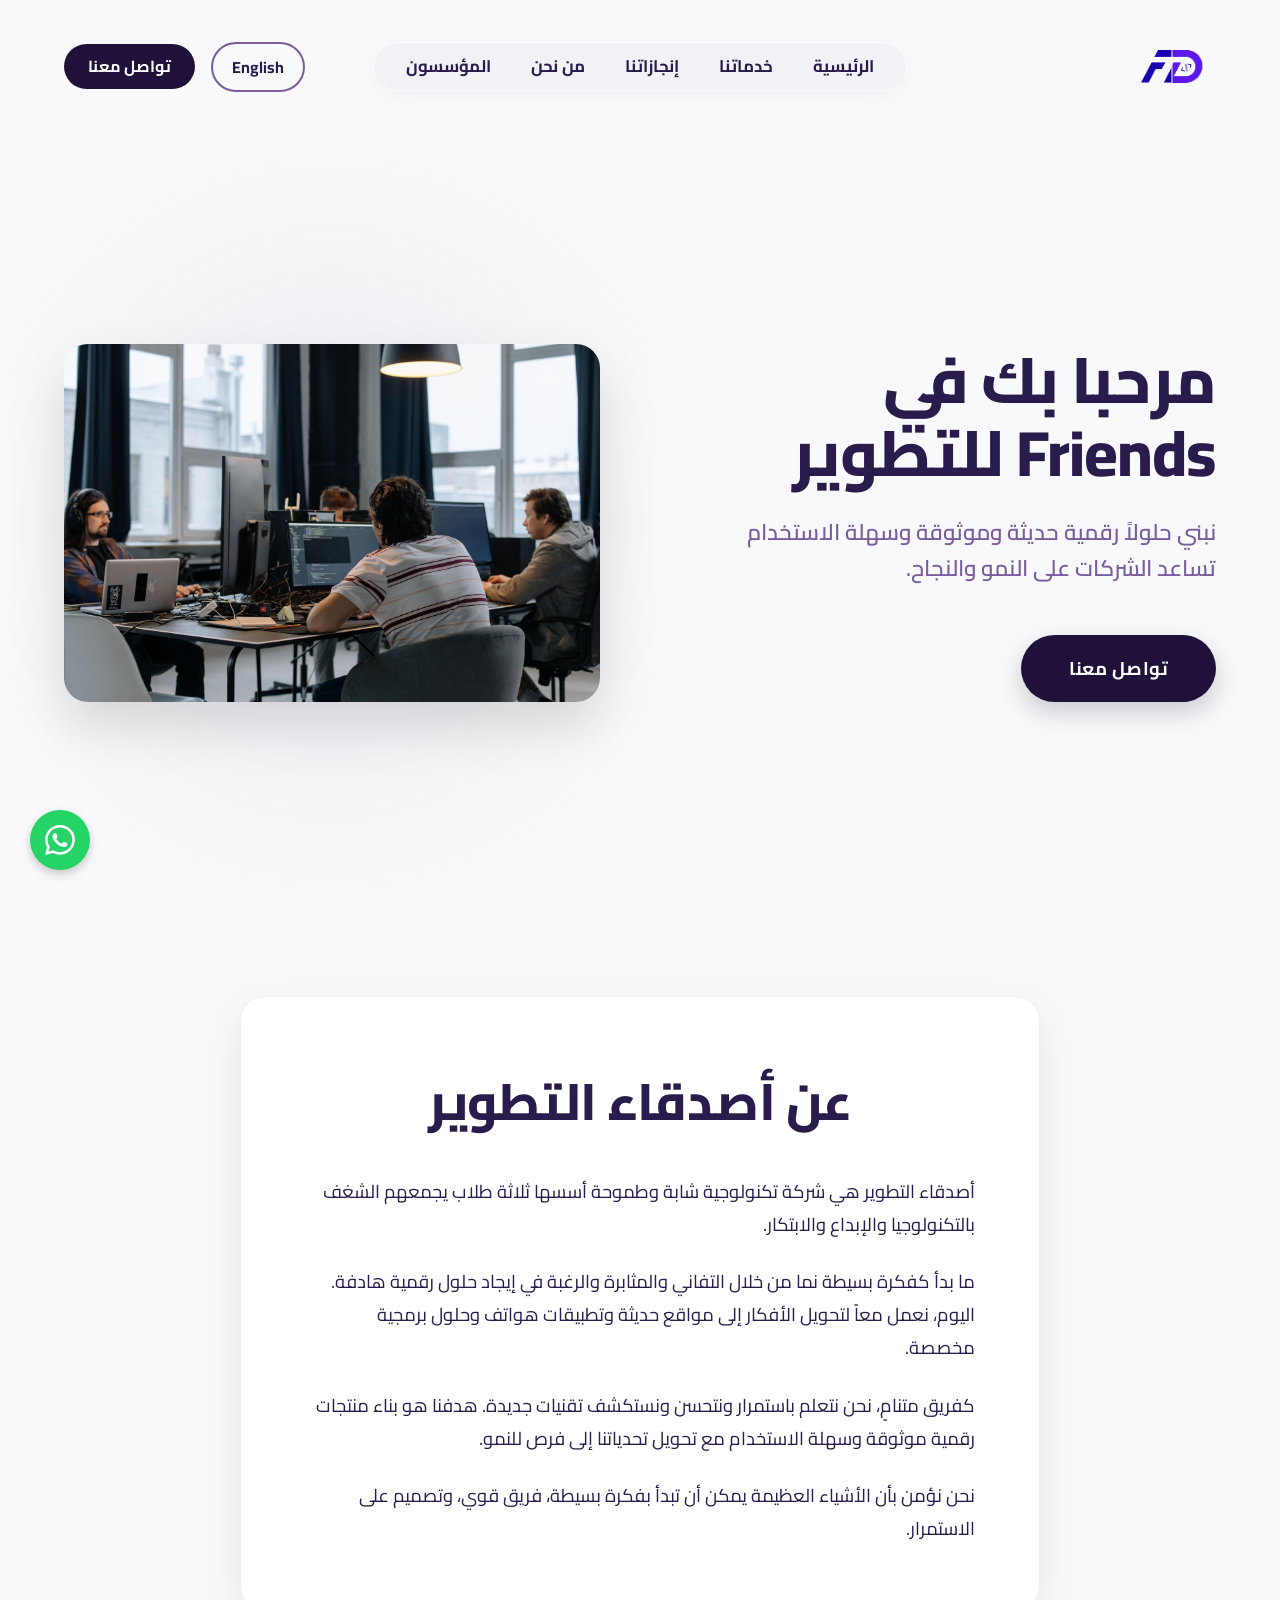
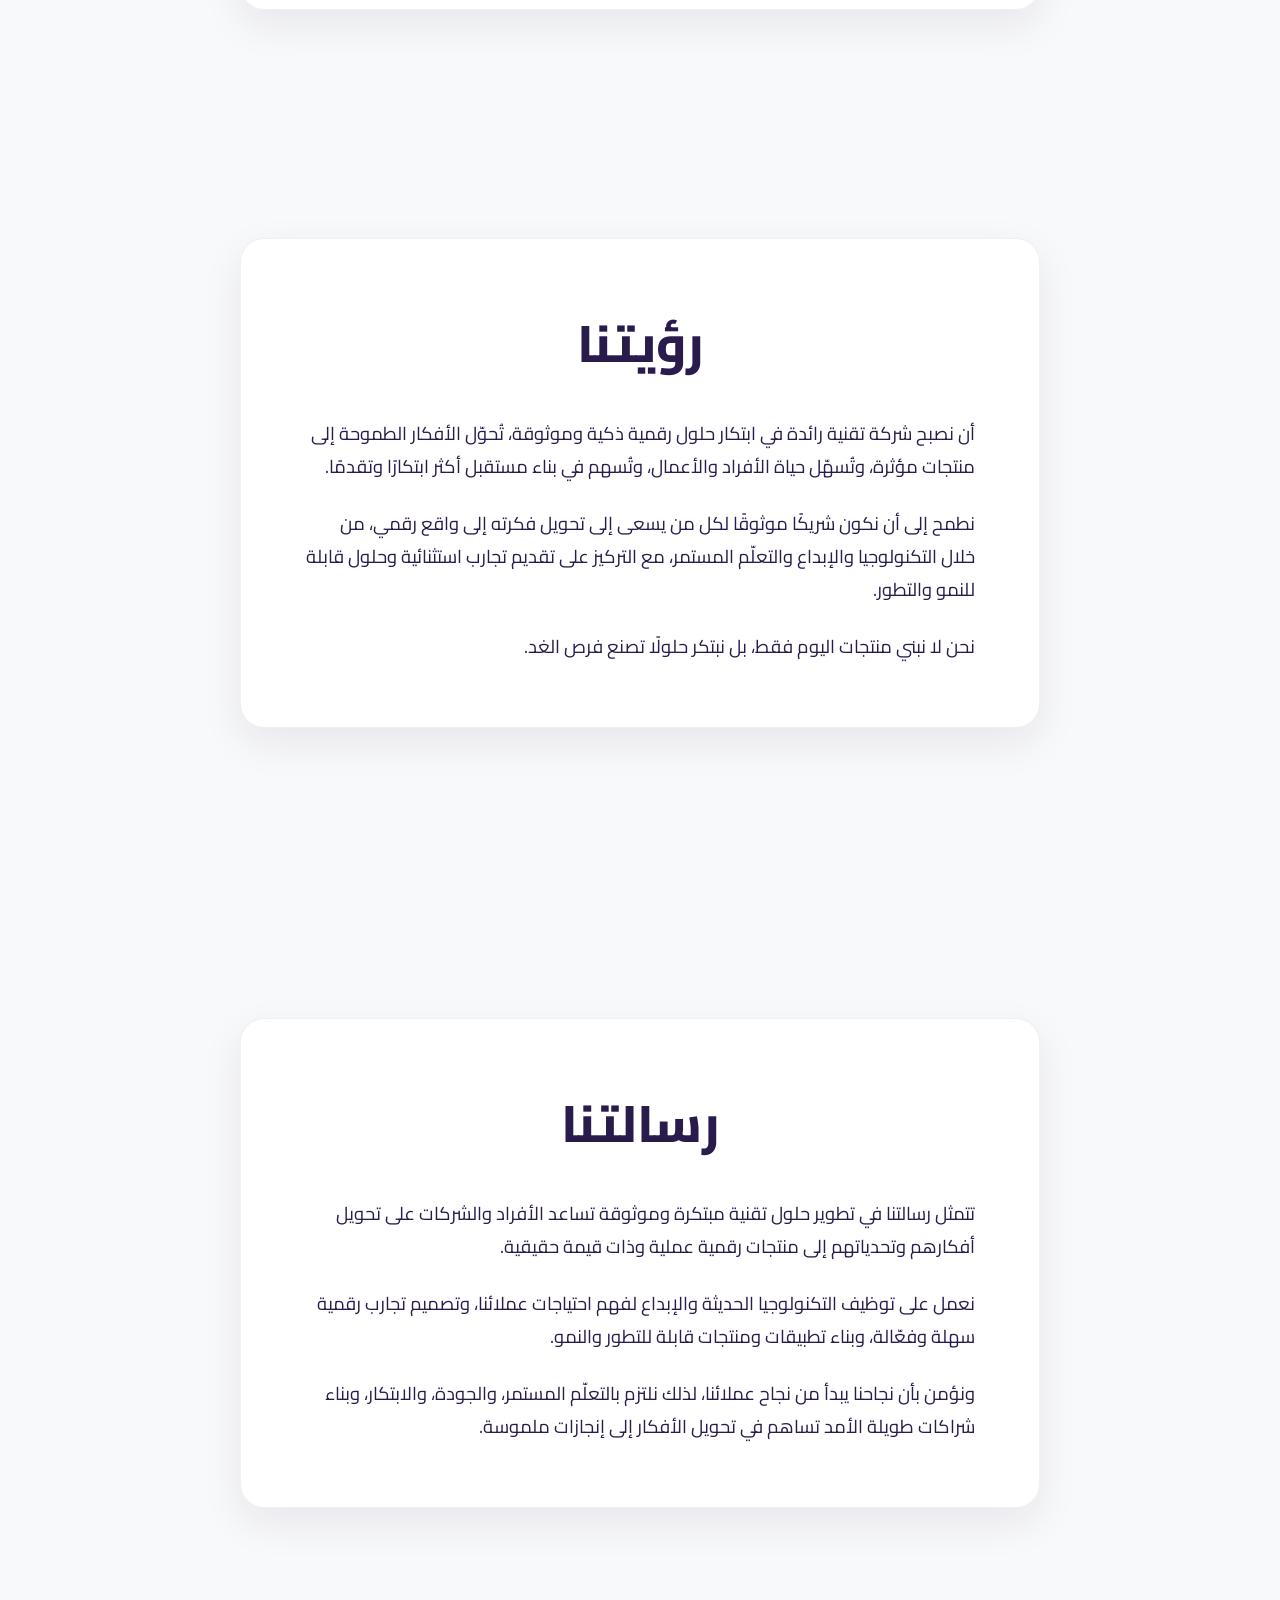
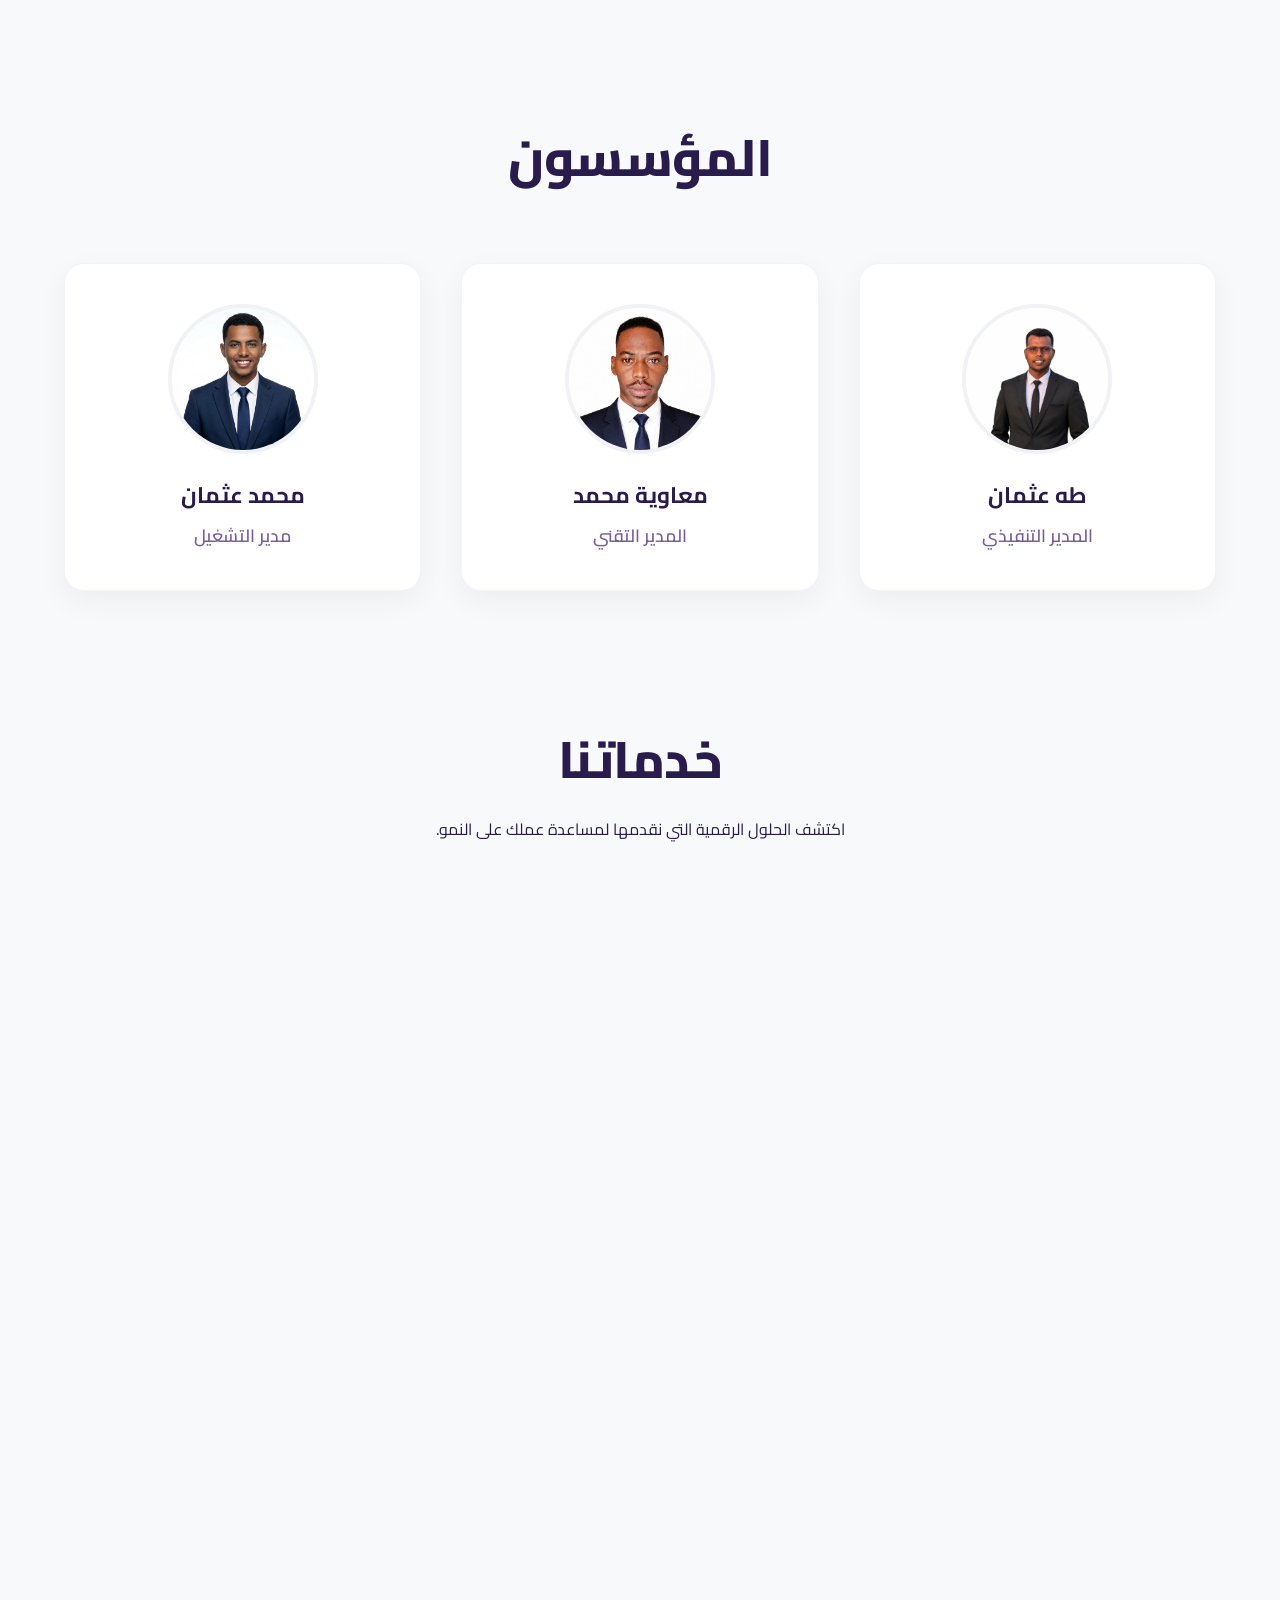
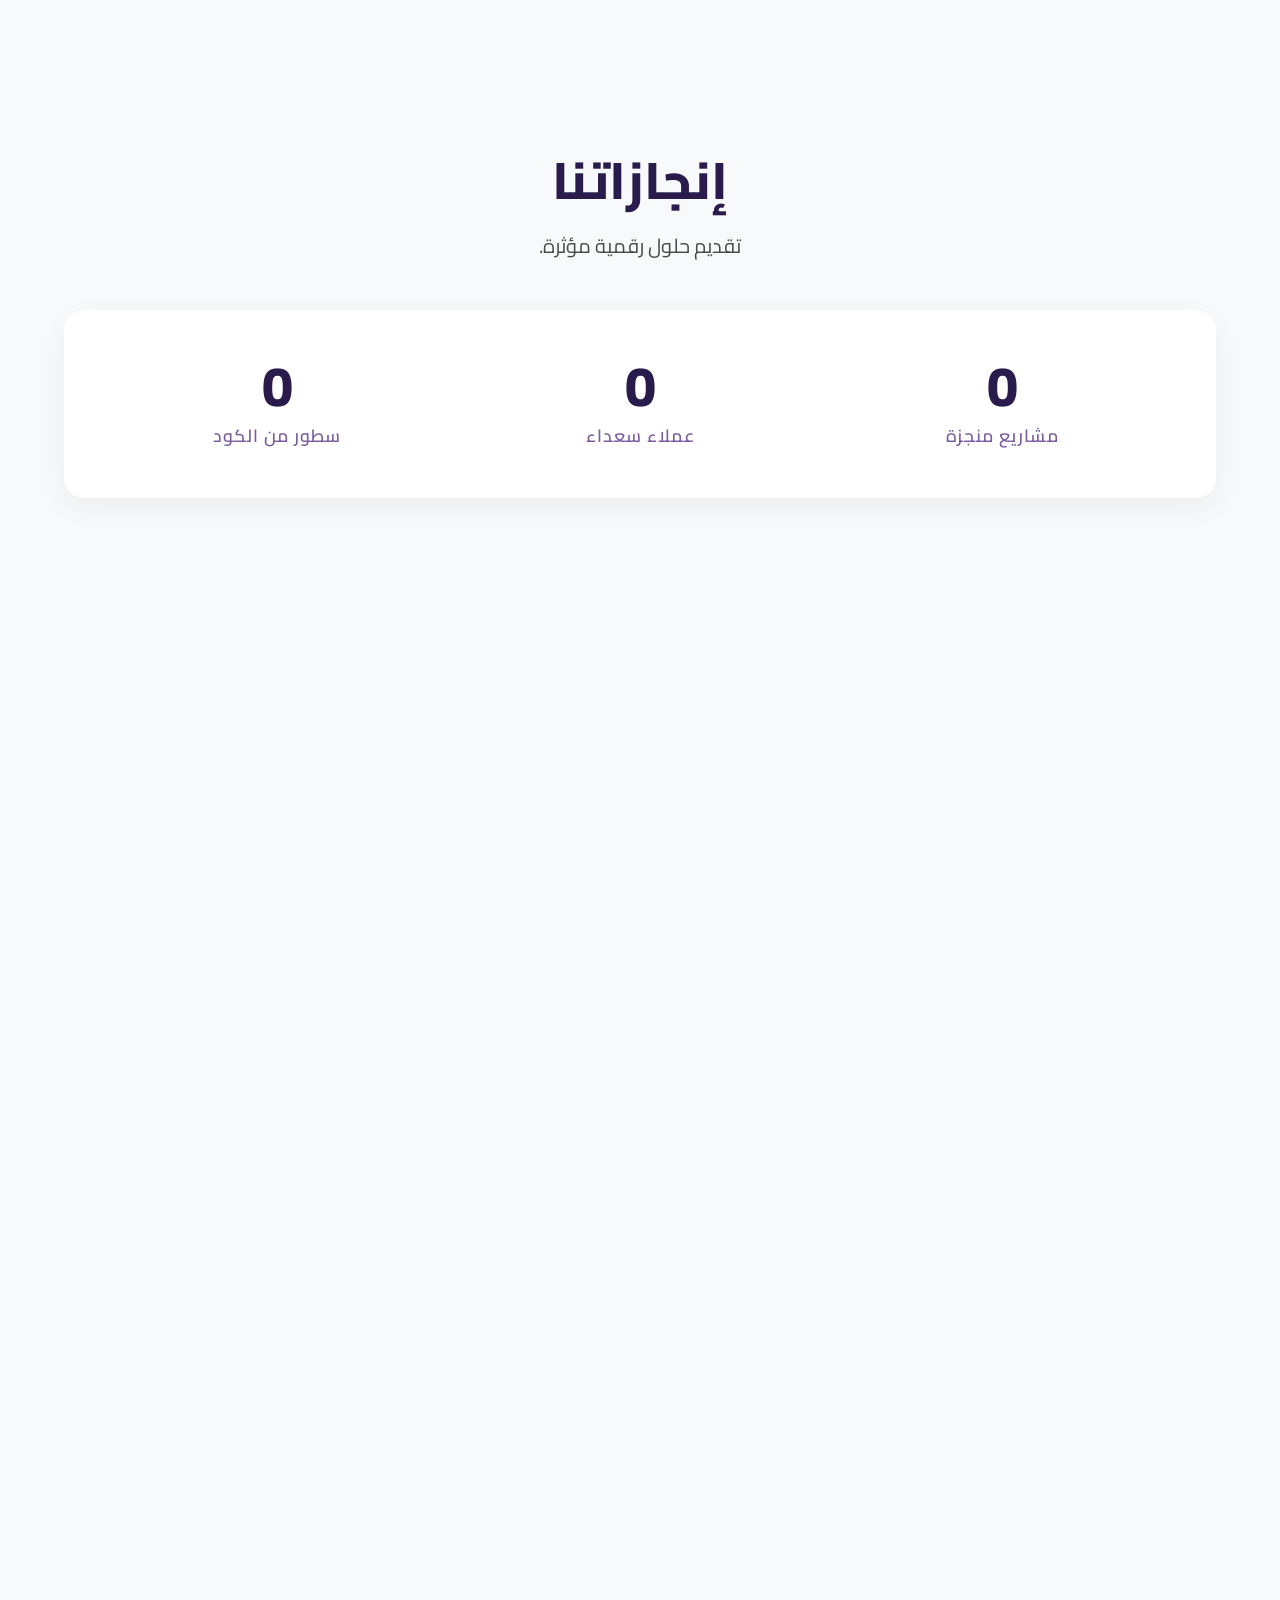
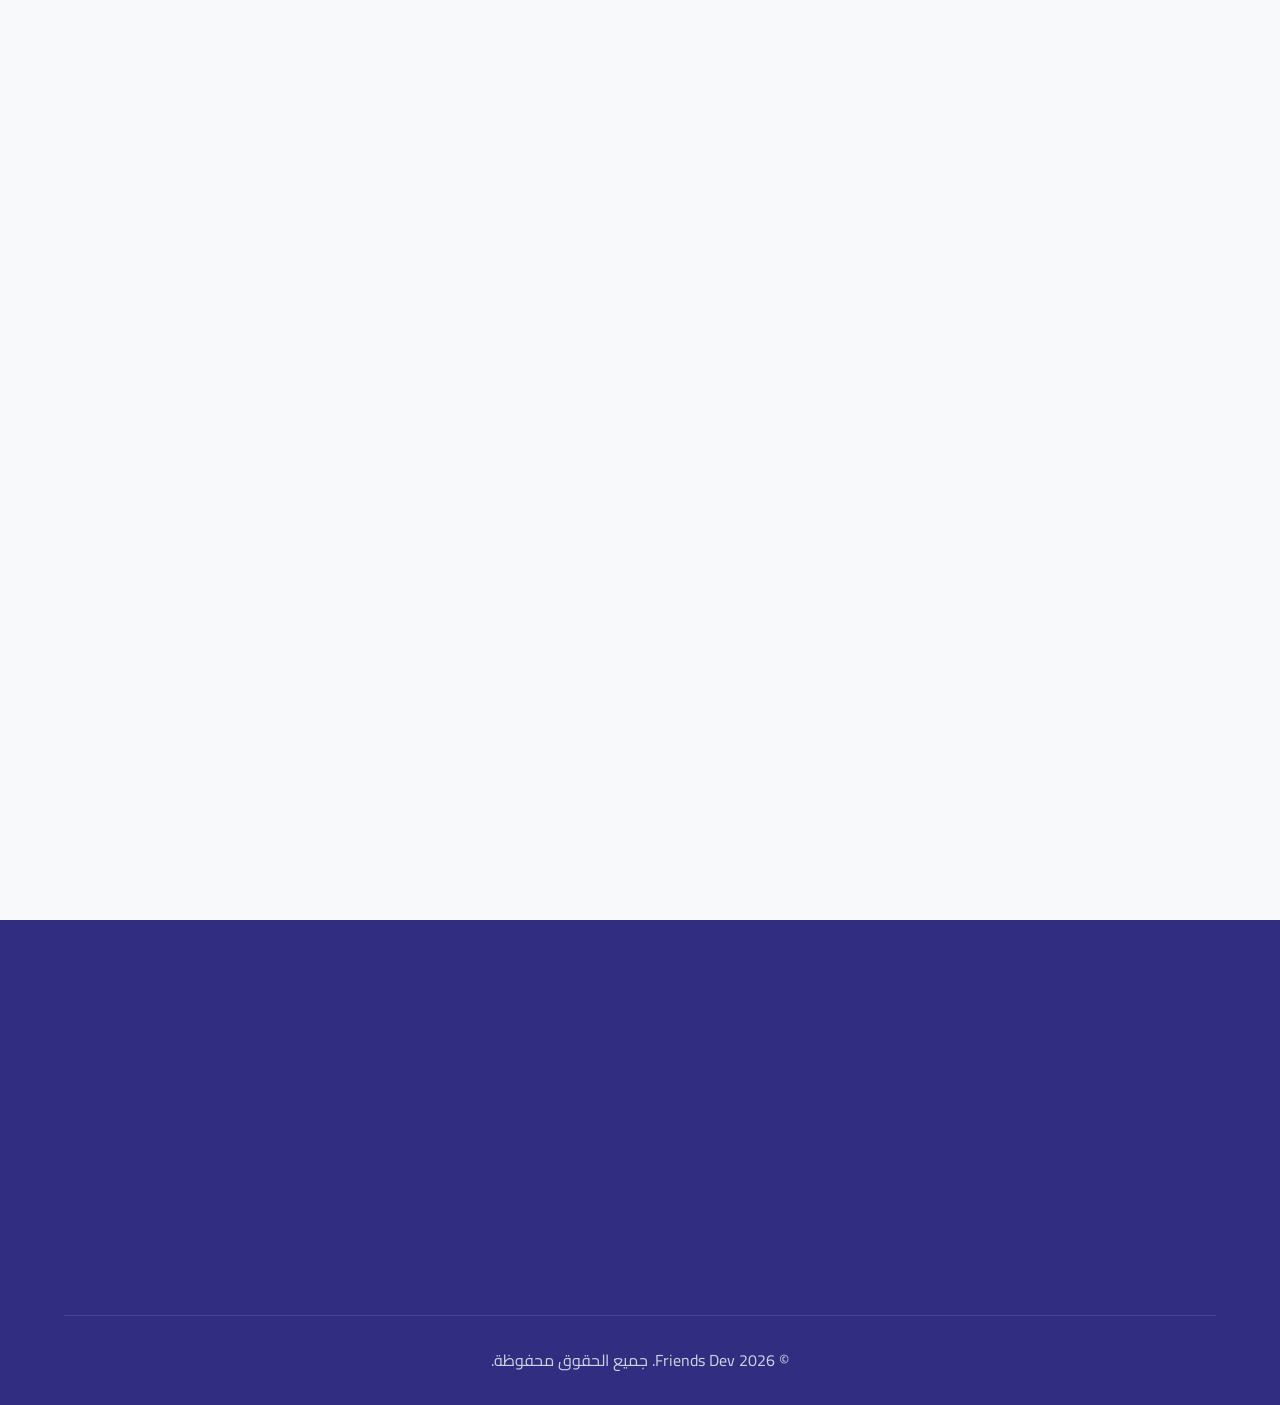
==== commit 4fd33a38: "i added descriptions to all our services" ====
--- a/index.html
+++ b/index.html
@@ -137,84 +137,114 @@
 
         <div class="services-grid">
             <!-- Mobile Apps -->
-            <div class="service-card reveal-on-scroll">
-                <div class="service-icon">
-                    <svg xmlns="http://www.w3.org/2000/svg" width="32" height="32" viewBox="0 0 24 24" fill="none"
-                        stroke="currentColor" stroke-width="2" stroke-linecap="round" stroke-linejoin="round">
-                        <rect x="5" y="2" width="14" height="20" rx="2" ry="2"></rect>
-                        <line x1="12" y1="18" x2="12.01" y2="18"></line>
-                    </svg>
-                </div>
-                <h3 data-i18n="srvMobileTitle">تطبيقات الهواتف</h3>
-                <p data-i18n="srvMobileDesc">تطبيقات هواتف حديثة مصممة لتلبية احتياجاتك.</p>
+            <div class="service-card reveal-on-scroll" data-service="mobile">
+                <div class="service-card-body">
+                    <div class="service-icon">
+                        <svg xmlns="http://www.w3.org/2000/svg" width="32" height="32" viewBox="0 0 24 24" fill="none"
+                            stroke="currentColor" stroke-width="2" stroke-linecap="round" stroke-linejoin="round">
+                            <rect x="5" y="2" width="14" height="20" rx="2" ry="2"></rect>
+                            <line x1="12" y1="18" x2="12.01" y2="18"></line>
+                        </svg>
+                    </div>
+                    <h3 data-i18n="srvMobileTitle">تطبيقات الهواتف</h3>
+                    <p data-i18n="srvMobileDesc">تطبيقات موبايل بتظبط شغلك وتمشي معاك خطوة بخطوة.</p>
+                </div>
+                <div class="service-card-action">
+                    <span data-i18n="clickToLearnMore">اضغط لمعرفة التقنيات والتفاصيل ➔</span>
+                </div>
             </div>
 
             <!-- Web Development -->
-            <div class="service-card reveal-on-scroll">
-                <div class="service-icon">
-                    <svg xmlns="http://www.w3.org/2000/svg" width="32" height="32" viewBox="0 0 24 24" fill="none"
-                        stroke="currentColor" stroke-width="2" stroke-linecap="round" stroke-linejoin="round">
-                        <polyline points="16 18 22 12 16 6"></polyline>
-                        <polyline points="8 6 2 12 8 18"></polyline>
-                    </svg>
-                </div>
-                <h3 data-i18n="srvWebTitle">تطوير الويب</h3>
-                <p data-i18n="srvWebDesc">مواقع ويب سريعة ومتجاوبة واحترافية.</p>
+            <div class="service-card reveal-on-scroll" data-service="web">
+                <div class="service-card-body">
+                    <div class="service-icon">
+                        <svg xmlns="http://www.w3.org/2000/svg" width="32" height="32" viewBox="0 0 24 24" fill="none"
+                            stroke="currentColor" stroke-width="2" stroke-linecap="round" stroke-linejoin="round">
+                            <polyline points="16 18 22 12 16 6"></polyline>
+                            <polyline points="8 6 2 12 8 18"></polyline>
+                        </svg>
+                    </div>
+                    <h3 data-i18n="srvWebTitle">تطوير الويب</h3>
+                    <p data-i18n="srvWebDesc">مواقع ويب سريعة، احترافية، وبتفتح في أي شاشة.</p>
+                </div>
+                <div class="service-card-action">
+                    <span data-i18n="clickToLearnMore">اضغط لمعرفة التقنيات والتفاصيل ➔</span>
+                </div>
             </div>
 
             <!-- E-Commerce -->
-            <div class="service-card reveal-on-scroll">
-                <div class="service-icon">
-                    <svg xmlns="http://www.w3.org/2000/svg" width="32" height="32" viewBox="0 0 24 24" fill="none"
-                        stroke="currentColor" stroke-width="2" stroke-linecap="round" stroke-linejoin="round">
-                        <circle cx="9" cy="21" r="1"></circle>
-                        <circle cx="20" cy="21" r="1"></circle>
-                        <path d="M1 1h4l2.68 13.39a2 2 0 0 0 2 1.61h9.72a2 2 0 0 0 2-1.61L23 6H6"></path>
-                    </svg>
-                </div>
-                <h3 data-i18n="srvEcomTitle">التجارة الإلكترونية</h3>
-                <p data-i18n="srvEcomDesc">حلول متاجر إلكترونية متكاملة لعملك.</p>
+            <div class="service-card reveal-on-scroll" data-service="ecom">
+                <div class="service-card-body">
+                    <div class="service-icon">
+                        <svg xmlns="http://www.w3.org/2000/svg" width="32" height="32" viewBox="0 0 24 24" fill="none"
+                            stroke="currentColor" stroke-width="2" stroke-linecap="round" stroke-linejoin="round">
+                            <circle cx="9" cy="21" r="1"></circle>
+                            <circle cx="20" cy="21" r="1"></circle>
+                            <path d="M1 1h4l2.68 13.39a2 2 0 0 0 2 1.61h9.72a2 2 0 0 0 2-1.61L23 6H6"></path>
+                        </svg>
+                    </div>
+                    <h3 data-i18n="srvEcomTitle">التجارة الإلكترونية</h3>
+                    <p data-i18n="srvEcomDesc">متاجر إلكترونية متكاملة عشان تبيع منتجاتك بكل سهولة.</p>
+                </div>
+                <div class="service-card-action">
+                    <span data-i18n="clickToLearnMore">اضغط لمعرفة التقنيات والتفاصيل ➔</span>
+                </div>
             </div>
 
             <!-- Business Systems -->
-            <div class="service-card reveal-on-scroll">
-                <div class="service-icon">
-                    <svg xmlns="http://www.w3.org/2000/svg" width="32" height="32" viewBox="0 0 24 24" fill="none"
-                        stroke="currentColor" stroke-width="2" stroke-linecap="round" stroke-linejoin="round">
-                        <rect x="2" y="3" width="20" height="14" rx="2" ry="2"></rect>
-                        <line x1="8" y1="21" x2="16" y2="21"></line>
-                        <line x1="12" y1="17" x2="12" y2="21"></line>
-                    </svg>
-                </div>
-                <h3 data-i18n="srvBusTitle">أنظمة الأعمال</h3>
-                <p data-i18n="srvBusDesc">برمجيات مخصصة لتبسيط وإدارة أعمالك.</p>
+            <div class="service-card reveal-on-scroll" data-service="bus">
+                <div class="service-card-body">
+                    <div class="service-icon">
+                        <svg xmlns="http://www.w3.org/2000/svg" width="32" height="32" viewBox="0 0 24 24" fill="none"
+                            stroke="currentColor" stroke-width="2" stroke-linecap="round" stroke-linejoin="round">
+                            <rect x="2" y="3" width="20" height="14" rx="2" ry="2"></rect>
+                            <line x1="8" y1="21" x2="16" y2="21"></line>
+                            <line x1="12" y1="17" x2="12" y2="21"></line>
+                        </svg>
+                    </div>
+                    <h3 data-i18n="srvBusTitle">أنظمة الأعمال</h3>
+                    <p data-i18n="srvBusDesc">أنظمة مخصصة عشان ترتب وتسهل إدارة شغلك.</p>
+                </div>
+                <div class="service-card-action">
+                    <span data-i18n="clickToLearnMore">اضغط لمعرفة التقنيات والتفاصيل ➔</span>
+                </div>
             </div>
 
             <!-- School Systems -->
-            <div class="service-card reveal-on-scroll">
-                <div class="service-icon">
-                    <svg xmlns="http://www.w3.org/2000/svg" width="32" height="32" viewBox="0 0 24 24" fill="none"
-                        stroke="currentColor" stroke-width="2" stroke-linecap="round" stroke-linejoin="round">
-                        <path d="M22 10v6M2 10l10-5 10 5-10 5z"></path>
-                        <path d="M6 12v5c3 3 9 3 12 0v-5"></path>
-                    </svg>
-                </div>
-                <h3 data-i18n="srvSchoolTitle">الأنظمة المدرسية</h3>
-                <p data-i18n="srvSchoolDesc">حلول رقمية ذكية لإدارة المدارس الحديثة.</p>
+            <div class="service-card reveal-on-scroll" data-service="school">
+                <div class="service-card-body">
+                    <div class="service-icon">
+                        <svg xmlns="http://www.w3.org/2000/svg" width="32" height="32" viewBox="0 0 24 24" fill="none"
+                            stroke="currentColor" stroke-width="2" stroke-linecap="round" stroke-linejoin="round">
+                            <path d="M22 10v6M2 10l10-5 10 5-10 5z"></path>
+                            <path d="M6 12v5c3 3 9 3 12 0v-5"></path>
+                        </svg>
+                    </div>
+                    <h3 data-i18n="srvSchoolTitle">الأنظمة المدرسية</h3>
+                    <p data-i18n="srvSchoolDesc">حلول رقمية ذكية لإدارة المدارس والجامعات.</p>
+                </div>
+                <div class="service-card-action">
+                    <span data-i18n="clickToLearnMore">اضغط لمعرفة التقنيات والتفاصيل ➔</span>
+                </div>
             </div>
 
             <!-- Graphic Design -->
-            <div class="service-card reveal-on-scroll">
-                <div class="service-icon">
-                    <svg xmlns="http://www.w3.org/2000/svg" width="32" height="32" viewBox="0 0 24 24" fill="none"
-                        stroke="currentColor" stroke-width="2" stroke-linecap="round" stroke-linejoin="round">
-                        <circle cx="12" cy="12" r="10"></circle>
-                        <path d="M12 2a14.5 14.5 0 0 0 0 20 14.5 14.5 0 0 0 0-20"></path>
-                        <path d="M2 12h20"></path>
-                    </svg>
-                </div>
-                <h3 data-i18n="srvDesignTitle">التصميم الجرافيكي</h3>
-                <p data-i18n="srvDesignDesc">تصاميم إبداعية تجعل علامتك التجارية تبرز.</p>
+            <div class="service-card reveal-on-scroll" data-service="design">
+                <div class="service-card-body">
+                    <div class="service-icon">
+                        <svg xmlns="http://www.w3.org/2000/svg" width="32" height="32" viewBox="0 0 24 24" fill="none"
+                            stroke="currentColor" stroke-width="2" stroke-linecap="round" stroke-linejoin="round">
+                            <circle cx="12" cy="12" r="10"></circle>
+                            <path d="M12 2a14.5 14.5 0 0 0 0 20 14.5 14.5 0 0 0 0-20"></path>
+                            <path d="M2 12h20"></path>
+                        </svg>
+                    </div>
+                    <h3 data-i18n="srvDesignTitle">التصميم الجرافيكي</h3>
+                    <p data-i18n="srvDesignDesc">تصاميم إبداعية بتخلي هويتك التجارية مميزة.</p>
+                </div>
+                <div class="service-card-action">
+                    <span data-i18n="clickToLearnMore">اضغط لمعرفة التقنيات والتفاصيل ➔</span>
+                </div>
             </div>
         </div>
     </section>
@@ -307,27 +337,14 @@
             <!-- Project 5 -->
             <div class="project-row">
                 <div class="project-image reveal-on-scroll">
-                    <img src="assets/portfolio.jpeg" alt="Software Engineer Mohmed Portfolio" class="placeholder-img"
+                    <img src="assets/portfolio.jpeg" alt="Software Engineer Mohmed Portfolio"
+                        class="placeholder-img"
                         onerror="this.onerror=null; this.src='data:image/svg+xml;charset=UTF-8,%3Csvg%20xmlns%3D%22http%3A%2F%2Fwww.w3.org%2F2000%2Fsvg%22%20width%3D%22600%22%20height%3D%22400%22%20viewBox%3D%220%200%20600%20400%22%3E%3Crect%20fill%3D%22%23e2e8f0%22%20width%3D%22600%22%20height%3D%22400%22%2F%3E%3Ctext%20fill%3D%22%232a1b4d%22%20font-family%3D%22Cairo%2C%20sans-serif%22%20font-size%3D%2224%22%20font-weight%3D%22bold%22%20x%3D%2250%25%22%20y%3D%2250%25%22%20text-anchor%3D%22middle%22%20dy%3D%22.3em%22%3EMohmed%20Portfolio%3C%2Ftext%3E%3C%2Fsvg%3E';">
                 </div>
                 <div class="project-content reveal-on-scroll">
                     <h2 data-i18n="achieve-proj5-title">معرض أعمال المهندس البرمجي محمد</h2>
                     <p data-i18n="achieve-proj5-desc">منصة رقمية احترافية تستعرض المهارات، والمشاريع، والخبرات التقنية
                         الخاصة بالمهندس لتسليط الضوء على كفاءته في تطوير البرمجيات.</p>
-                    <a href="#" class="btn-secondary" data-i18n="achieve-btn">عرض التفاصيل</a>
-                </div>
-            </div>
-
-            <!-- Project 6 -->
-            <div class="project-row reverse">
-                <div class="project-image reveal-on-scroll">
-                    <img src="assets/rest1.png" alt="Friends Restaurant Platform" class="placeholder-img"
-                        onerror="this.onerror=null; this.src='data:image/svg+xml;charset=UTF-8,%3Csvg%20xmlns%3D%22http%3A%2F%2Fwww.w3.org%2F2000%2Fsvg%22%20width%3D%22600%22%20height%3D%22400%22%20viewBox%3D%220%200%20600%20400%22%3E%3Crect%20fill%3D%22%23e2e8f0%22%20width%3D%22600%22%20height%3D%22400%22%2F%3E%3Ctext%20fill%3D%22%232a1b4d%22%20font-family%3D%22Cairo%2C%20sans-serif%22%20font-size%3D%2224%22%20font-weight%3D%22bold%22%20x%3D%2250%25%22%20y%3D%2250%25%22%20text-anchor%3D%22middle%22%20dy%3D%22.3em%22%3EFriends%20Restaurant%3C%2Ftext%3E%3C%2Fsvg%3E';">
-                </div>
-                <div class="project-content reveal-on-scroll">
-                    <h2 data-i18n="achieve-proj6-title">منصة مطعم فريندز</h2>
-                    <p data-i18n="achieve-proj6-desc">منصة ويب متكاملة لطلب المأكولات السريعة، تتميز بواجهة جذابة وعرض
-                        ديناميكي لقائمة الطعام مع نظام سلة مشتريات سلس لتجربة مستخدم مميزة.</p>
                     <a href="#" class="btn-secondary" data-i18n="achieve-btn">عرض التفاصيل</a>
                 </div>
             </div>
--- a/style.css
+++ b/style.css
@@ -510,11 +510,20 @@
 
 .service-card {
     background-color: #ffffff;
-    padding: 2.5rem 2rem;
-    border-radius: 20px;
+    padding: 2.5rem 2rem 2rem 2rem;
+    border-radius: 24px;
     box-shadow: 0 10px 30px rgba(42, 27, 77, 0.05);
     border: 1px solid rgba(122, 92, 159, 0.08);
-    transition: transform var(--transition-speed) ease, box-shadow var(--transition-speed) ease;
+    transition: transform var(--transition-speed) ease, box-shadow var(--transition-speed) ease, border-color var(--transition-speed) ease;
+    display: flex;
+    flex-direction: column;
+    justify-content: space-between;
+    align-items: stretch;
+    cursor: pointer;
+    position: relative;
+}
+
+.service-card-body {
     display: flex;
     flex-direction: column;
     align-items: flex-start;
@@ -522,7 +531,171 @@
 
 .service-card:hover {
     transform: translateY(-8px);
-    box-shadow: 0 20px 40px rgba(42, 27, 77, 0.12);
+    box-shadow: 0 20px 40px rgba(42, 27, 77, 0.14);
+    border-color: rgba(122, 92, 159, 0.25);
+}
+
+.service-card:focus-visible {
+    outline: 3px solid var(--color-btn-hover);
+    outline-offset: 2px;
+}
+
+.service-card-action {
+    margin-top: 1.8rem;
+    padding-top: 1rem;
+    border-top: 1px dashed rgba(122, 92, 159, 0.15);
+    display: flex;
+    align-items: center;
+    gap: 0.5rem;
+    font-size: 0.92rem;
+    font-weight: 700;
+    color: var(--color-text-light);
+    transition: color var(--transition-speed) ease;
+}
+
+.service-card:hover .service-card-action {
+    color: var(--color-text-dark);
+}
+
+/* Service Detail Modal Styles */
+.service-modal {
+    position: fixed;
+    inset: 0;
+    z-index: 9999;
+    display: flex;
+    align-items: center;
+    justify-content: center;
+    padding: 1.5rem;
+    opacity: 0;
+    pointer-events: none;
+    transition: opacity 0.3s cubic-bezier(0.16, 1, 0.3, 1);
+}
+
+.service-modal.open {
+    opacity: 1;
+    pointer-events: auto;
+}
+
+.service-modal-overlay {
+    position: absolute;
+    inset: 0;
+    background: rgba(15, 10, 30, 0.65);
+    backdrop-filter: blur(8px);
+    -webkit-backdrop-filter: blur(8px);
+}
+
+.service-modal-content {
+    position: relative;
+    z-index: 10;
+    background: #ffffff;
+    width: 100%;
+    max-width: 620px;
+    padding: 2.5rem;
+    border-radius: 28px;
+    box-shadow: 0 25px 60px rgba(31, 17, 58, 0.25);
+    border: 1px solid rgba(122, 92, 159, 0.2);
+    transform: scale(0.92) translateY(20px);
+    transition: transform 0.3s cubic-bezier(0.16, 1, 0.3, 1);
+    max-height: 90vh;
+    overflow-y: auto;
+}
+
+.service-modal.open .service-modal-content {
+    transform: scale(1) translateY(0);
+}
+
+.service-modal-close {
+    position: absolute;
+    top: 1.5rem;
+    inset-inline-end: 1.5rem;
+    background: rgba(42, 27, 77, 0.06);
+    border: none;
+    font-size: 1.8rem;
+    line-height: 1;
+    width: 42px;
+    height: 42px;
+    border-radius: 50%;
+    display: flex;
+    align-items: center;
+    justify-content: center;
+    cursor: pointer;
+    color: var(--color-text-dark);
+    transition: all 0.25s ease;
+}
+
+.service-modal-close:hover {
+    background: var(--color-btn-bg);
+    color: #ffffff;
+    transform: rotate(90deg);
+}
+
+.service-modal-header {
+    display: flex;
+    align-items: center;
+    gap: 1.2rem;
+    margin-bottom: 1.8rem;
+    padding-inline-end: 3rem;
+}
+
+.service-modal-icon {
+    width: 64px;
+    height: 64px;
+    background-color: rgba(122, 92, 159, 0.12);
+    color: var(--color-text-dark);
+    border-radius: 18px;
+    display: flex;
+    justify-content: center;
+    align-items: center;
+    flex-shrink: 0;
+}
+
+.service-modal-title-group {
+    display: flex;
+    flex-direction: column;
+    gap: 0.3rem;
+}
+
+.service-modal-badge {
+    display: inline-block;
+    font-size: 0.82rem;
+    font-weight: 700;
+    text-transform: uppercase;
+    letter-spacing: 0.5px;
+    color: var(--color-text-light);
+}
+
+.service-modal-header h2 {
+    font-size: 1.8rem;
+    color: var(--color-text-dark);
+    font-weight: 800;
+    line-height: 1.2;
+}
+
+.service-modal-body {
+    background: #f8f9fa;
+    padding: 1.8rem;
+    border-radius: 20px;
+    border: 1px solid rgba(122, 92, 159, 0.08);
+    margin-bottom: 1.8rem;
+}
+
+.service-modal-body p {
+    font-size: 1.12rem;
+    color: #2d3748;
+    line-height: 1.85;
+    font-weight: 500;
+}
+
+.service-modal-footer {
+    display: flex;
+    justify-content: flex-end;
+}
+
+.service-modal-close-btn {
+    padding: 0.8rem 2.2rem;
+    font-size: 1rem;
+    border: none;
+    cursor: pointer;
 }
 
 .service-icon {
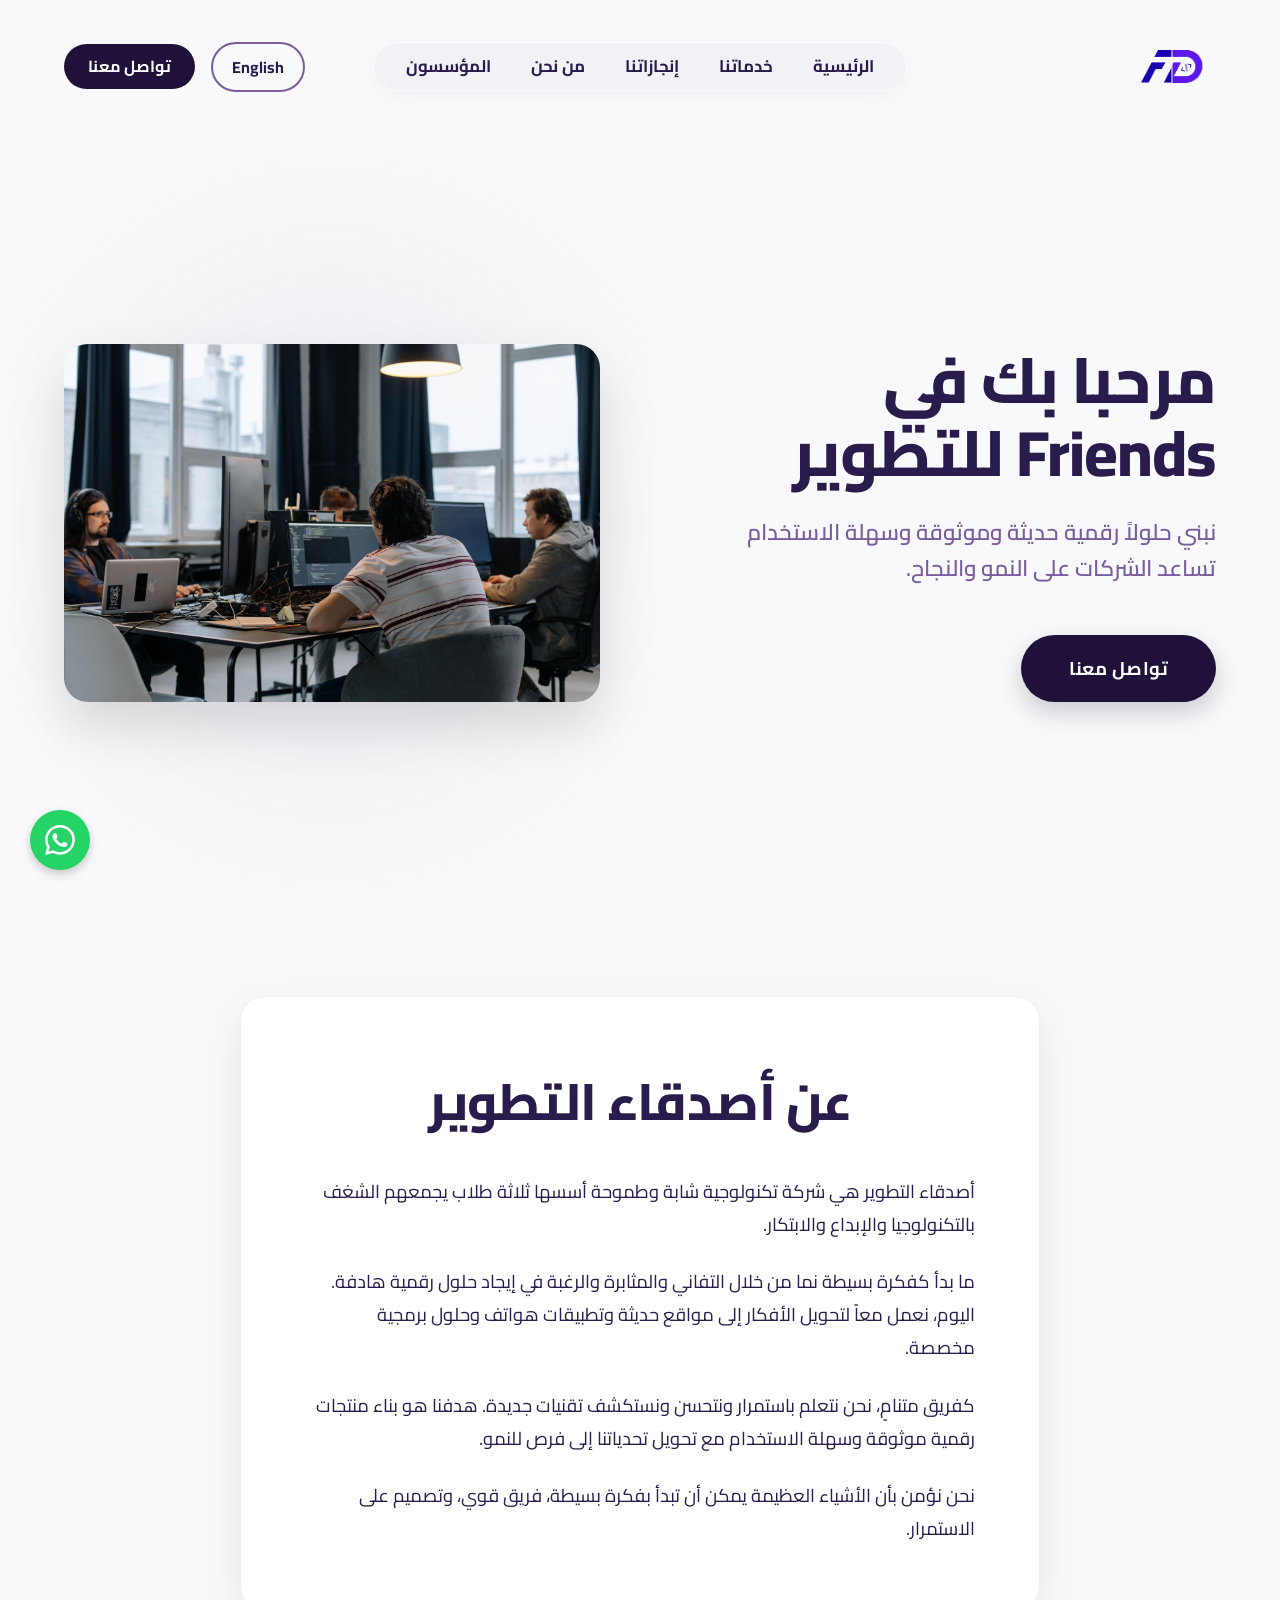
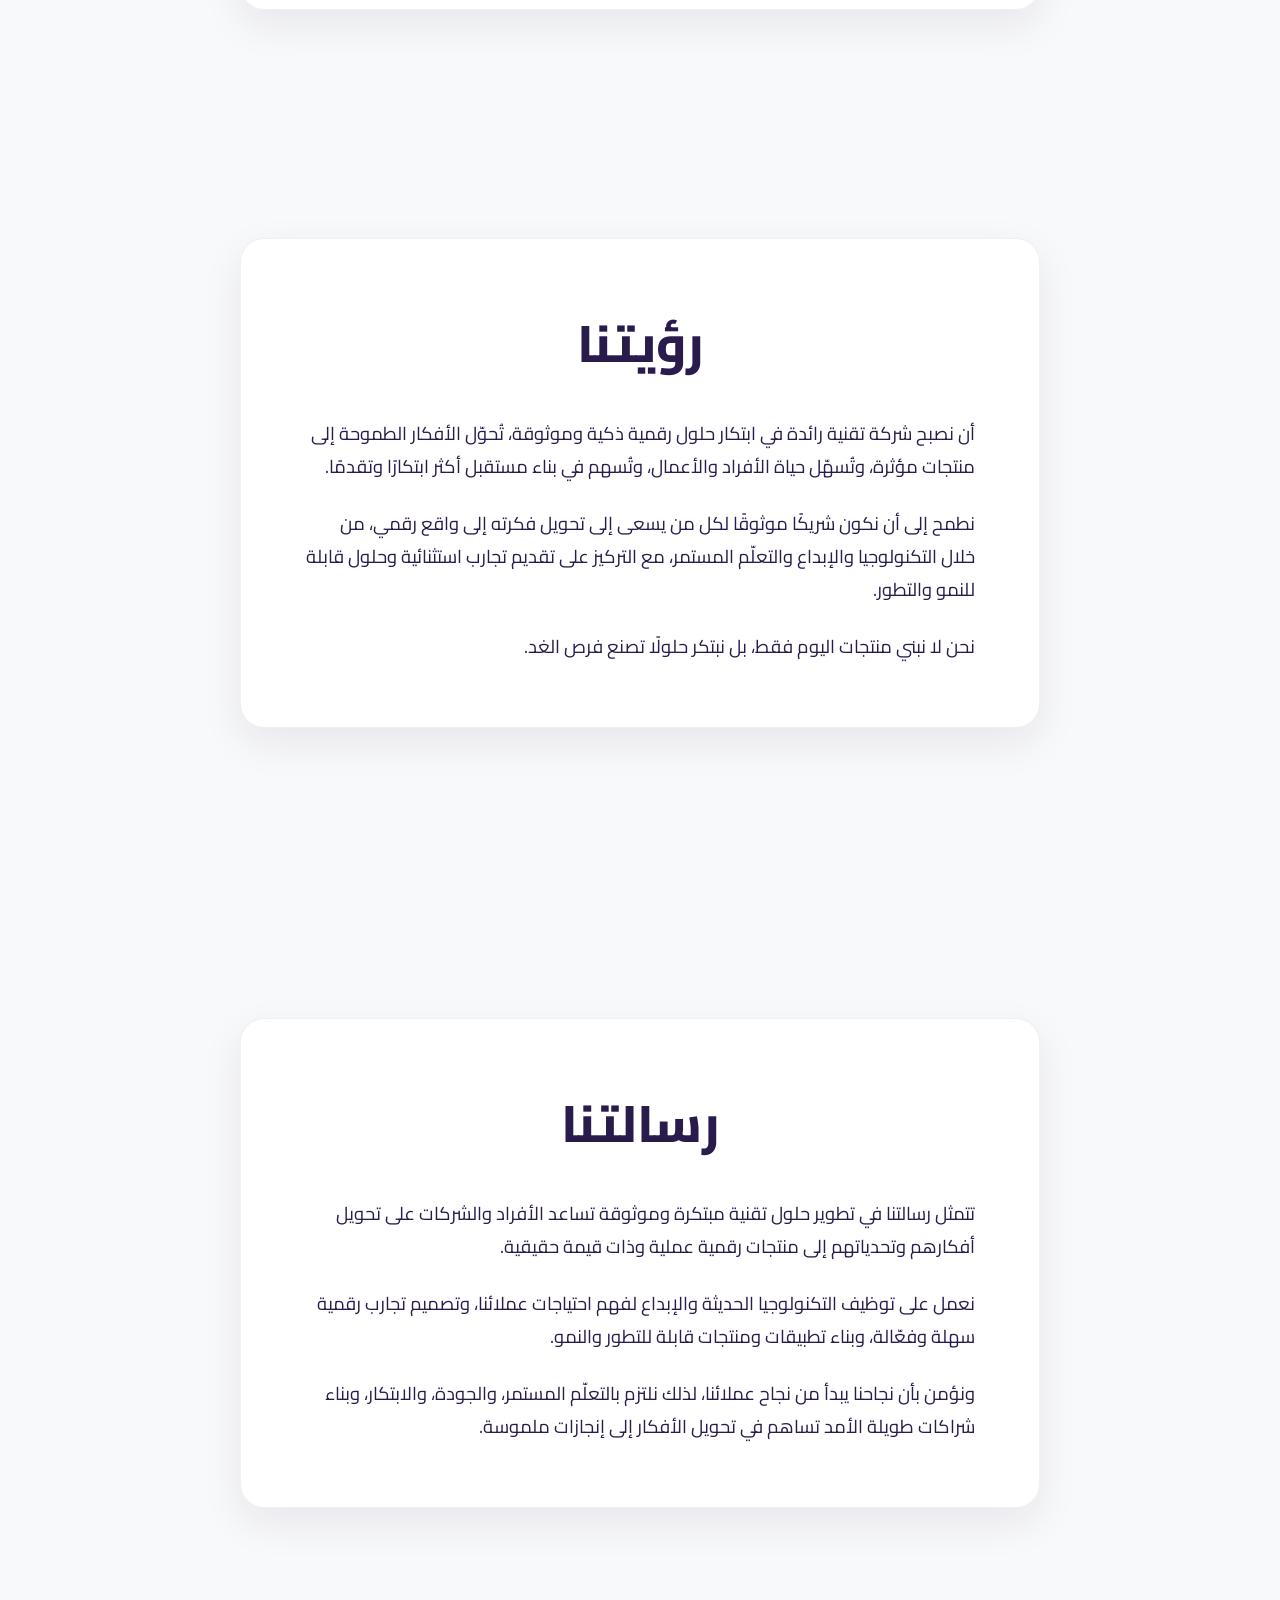
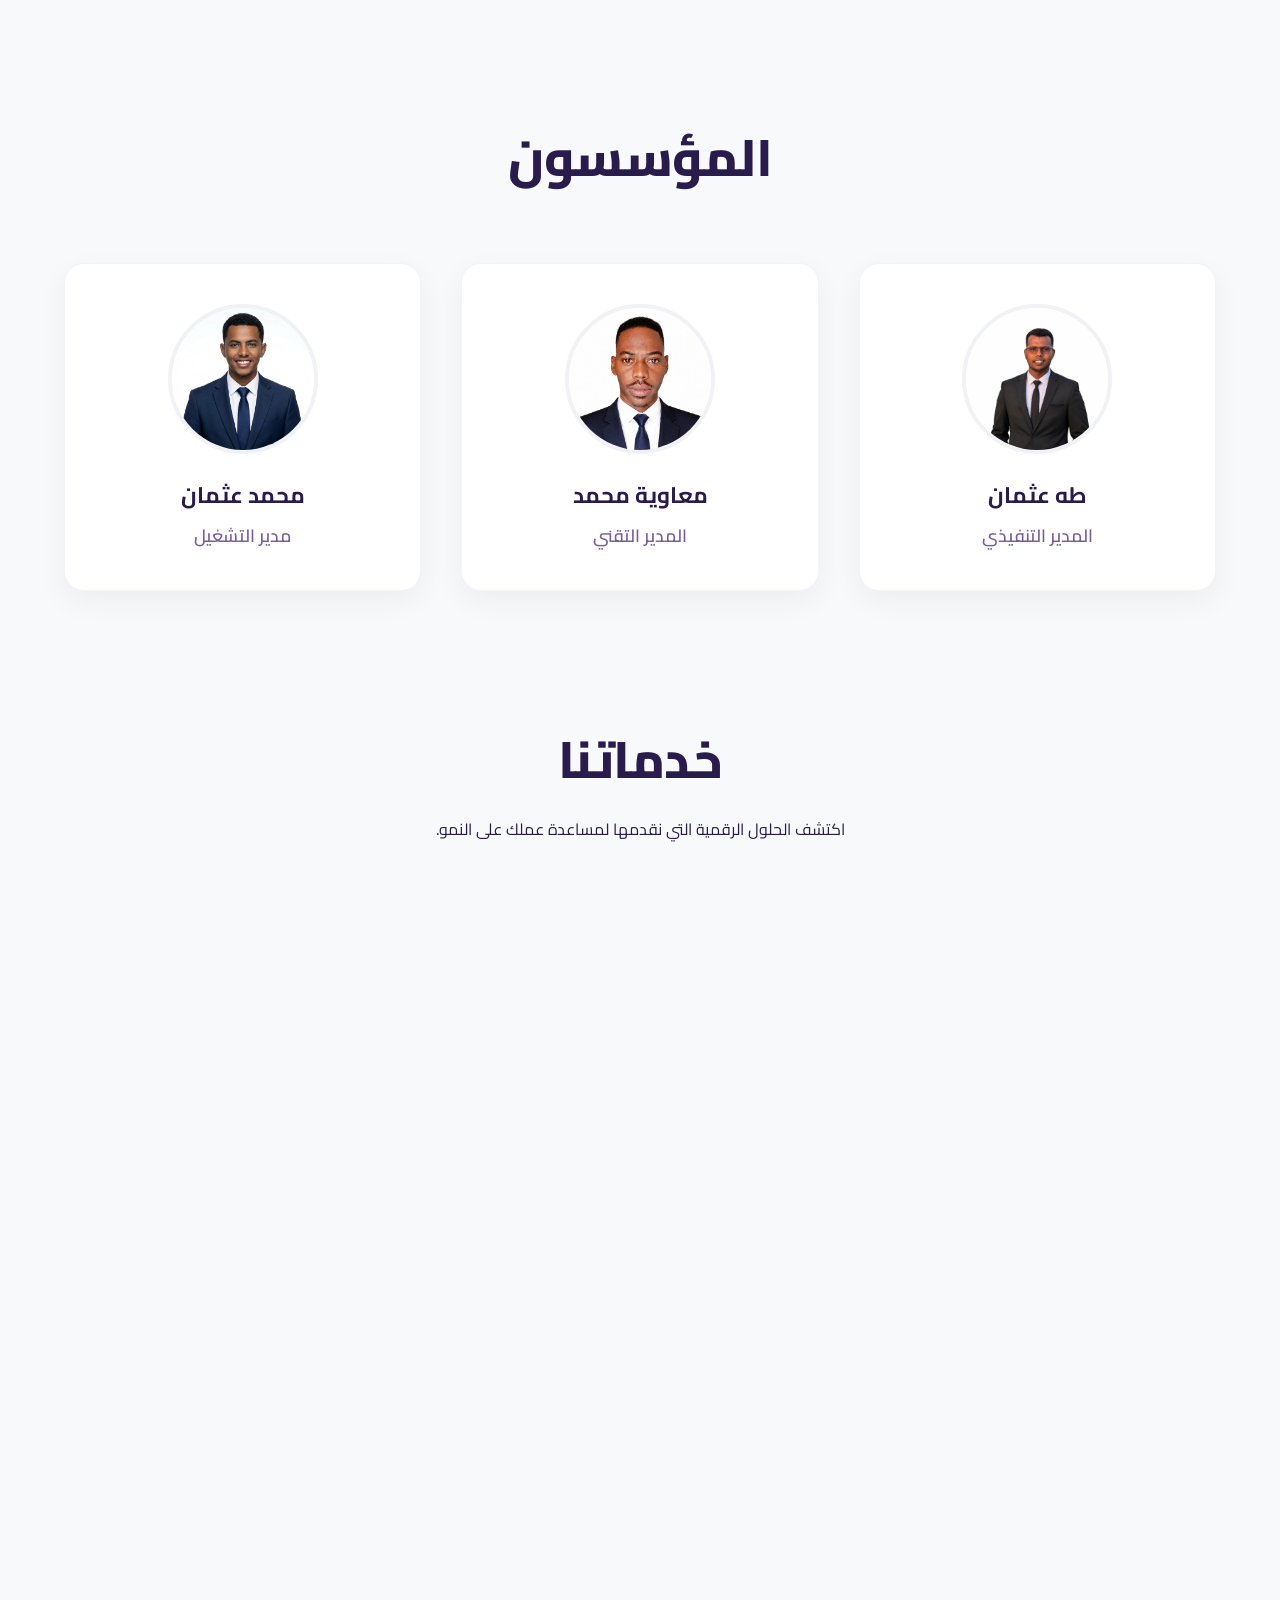
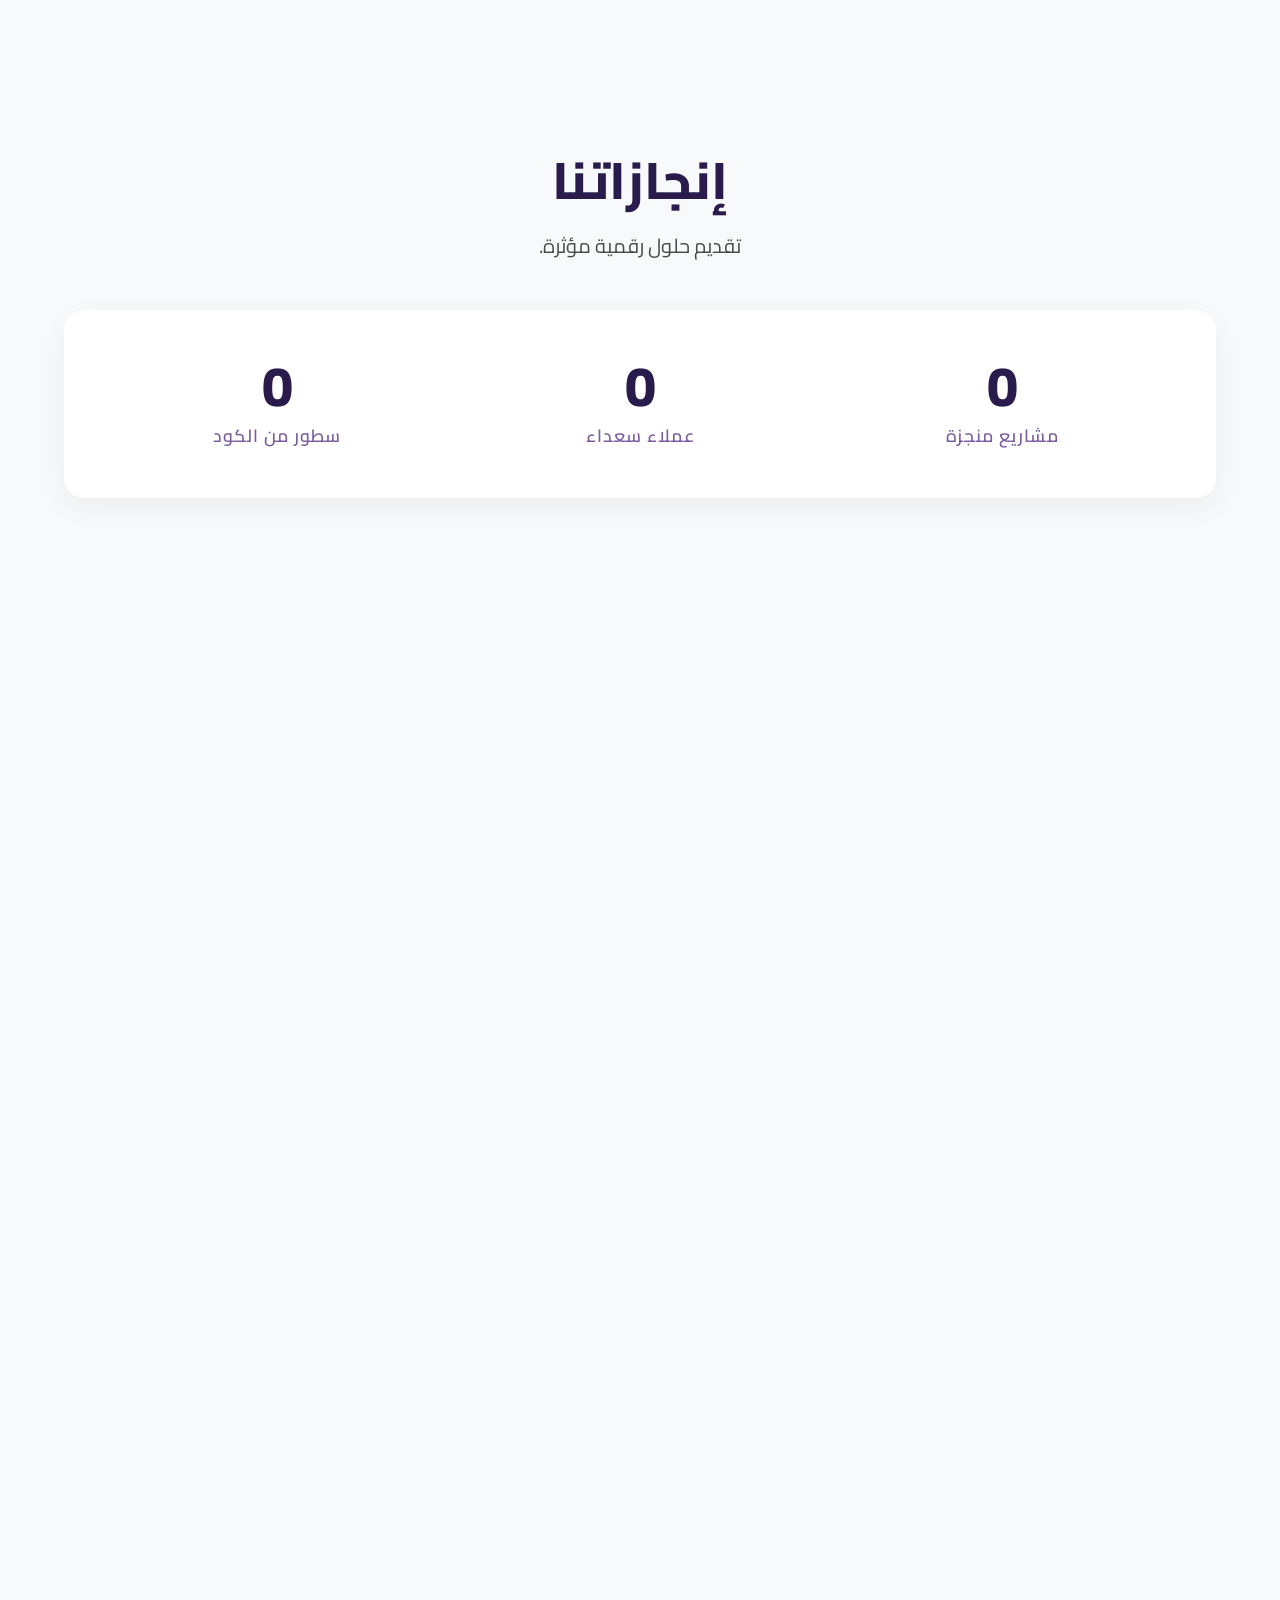
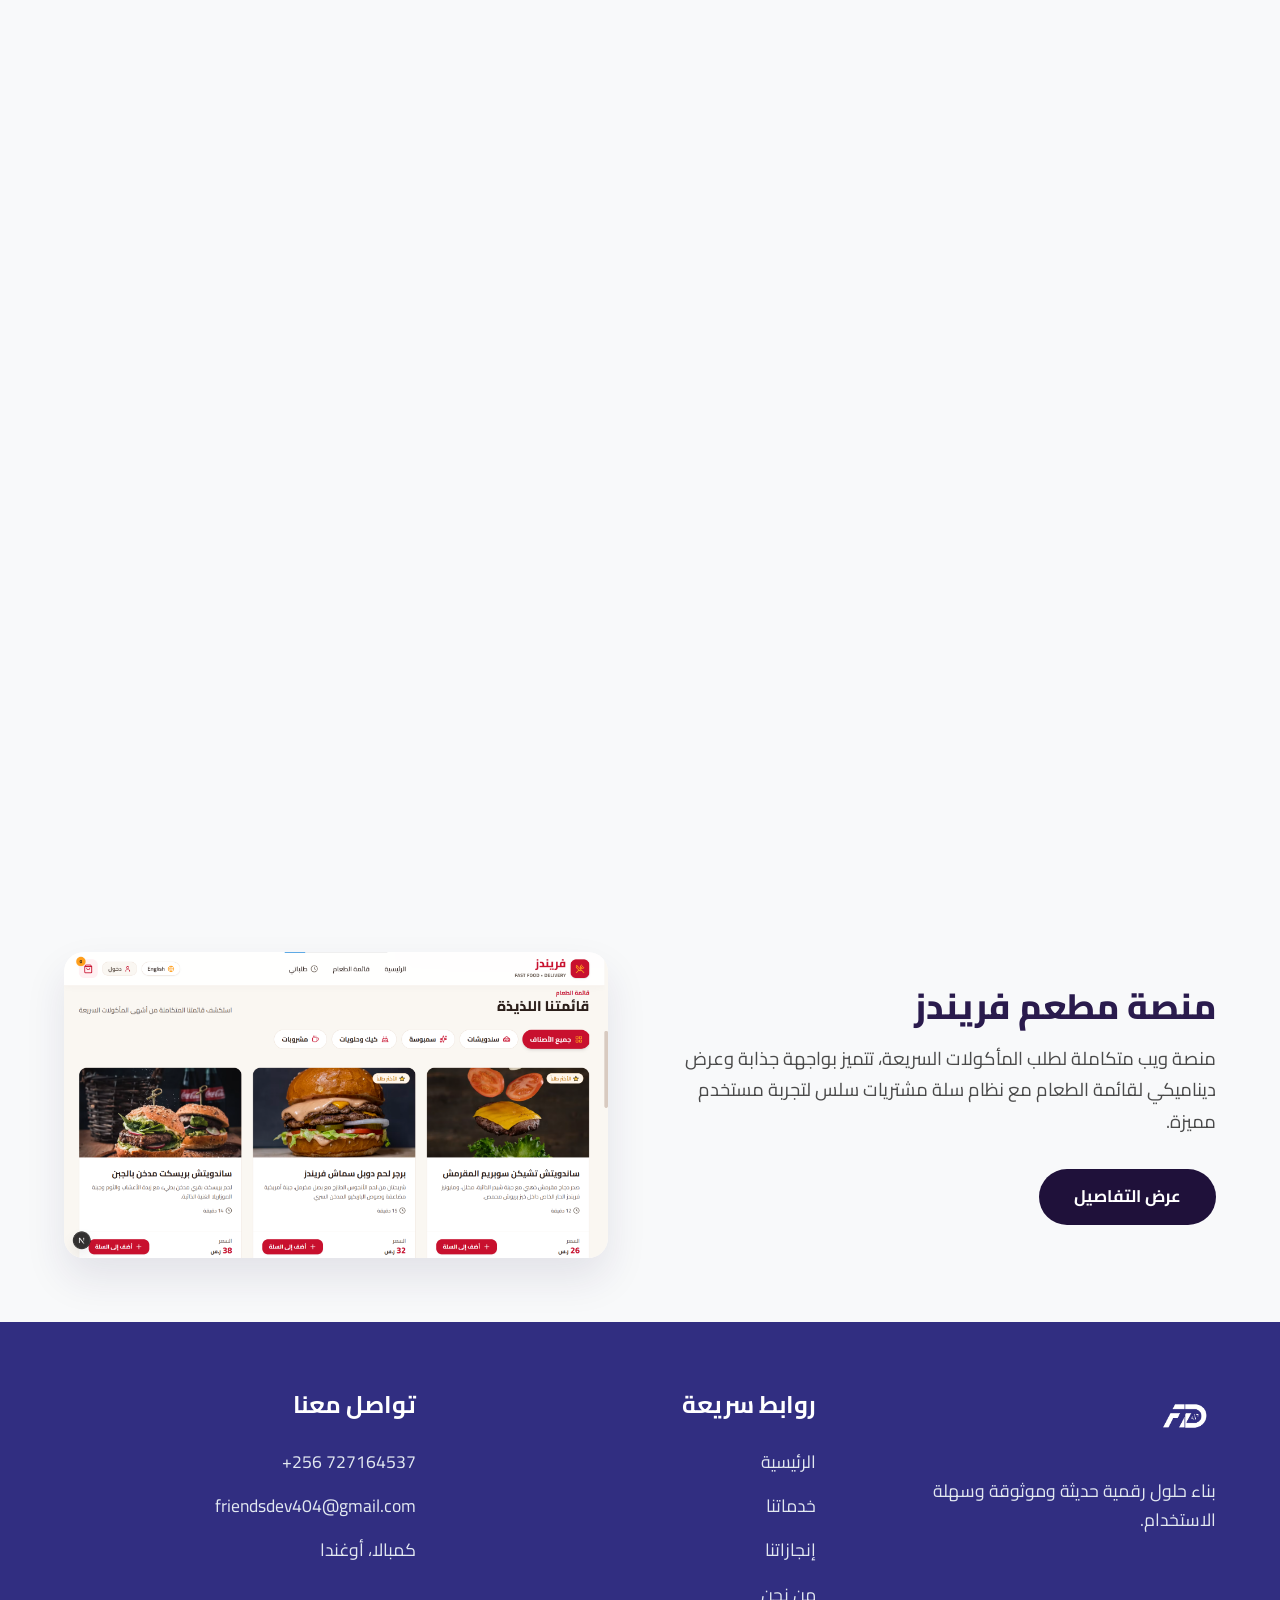
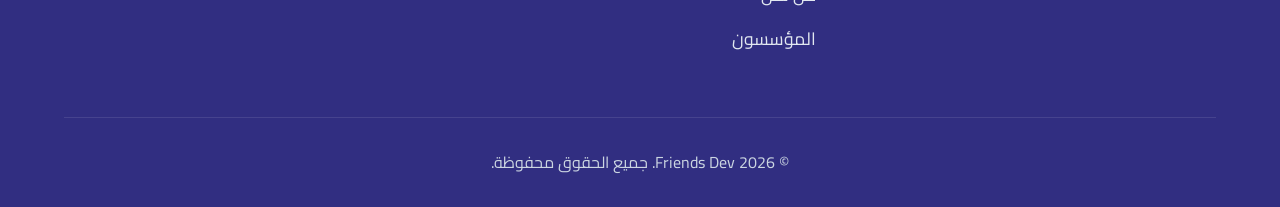
==== commit 4ba633cb: "Merge branch 'main' of https://github.com/osmantahir655-hue/company" ====
--- a/index.html
+++ b/index.html
@@ -337,14 +337,27 @@
             <!-- Project 5 -->
             <div class="project-row">
                 <div class="project-image reveal-on-scroll">
-                    <img src="assets/portfolio.jpeg" alt="Software Engineer Mohmed Portfolio"
-                        class="placeholder-img"
+                    <img src="assets/portfolio.jpeg" alt="Software Engineer Mohmed Portfolio" class="placeholder-img"
                         onerror="this.onerror=null; this.src='data:image/svg+xml;charset=UTF-8,%3Csvg%20xmlns%3D%22http%3A%2F%2Fwww.w3.org%2F2000%2Fsvg%22%20width%3D%22600%22%20height%3D%22400%22%20viewBox%3D%220%200%20600%20400%22%3E%3Crect%20fill%3D%22%23e2e8f0%22%20width%3D%22600%22%20height%3D%22400%22%2F%3E%3Ctext%20fill%3D%22%232a1b4d%22%20font-family%3D%22Cairo%2C%20sans-serif%22%20font-size%3D%2224%22%20font-weight%3D%22bold%22%20x%3D%2250%25%22%20y%3D%2250%25%22%20text-anchor%3D%22middle%22%20dy%3D%22.3em%22%3EMohmed%20Portfolio%3C%2Ftext%3E%3C%2Fsvg%3E';">
                 </div>
                 <div class="project-content reveal-on-scroll">
                     <h2 data-i18n="achieve-proj5-title">معرض أعمال المهندس البرمجي محمد</h2>
                     <p data-i18n="achieve-proj5-desc">منصة رقمية احترافية تستعرض المهارات، والمشاريع، والخبرات التقنية
                         الخاصة بالمهندس لتسليط الضوء على كفاءته في تطوير البرمجيات.</p>
+                    <a href="#" class="btn-secondary" data-i18n="achieve-btn">عرض التفاصيل</a>
+                </div>
+            </div>
+
+            <!-- Project 6 -->
+            <div class="project-row reverse">
+                <div class="project-image reveal-on-scroll">
+                    <img src="assets/rest1.png" alt="Friends Restaurant Platform" class="placeholder-img"
+                        onerror="this.onerror=null; this.src='data:image/svg+xml;charset=UTF-8,%3Csvg%20xmlns%3D%22http%3A%2F%2Fwww.w3.org%2F2000%2Fsvg%22%20width%3D%22600%22%20height%3D%22400%22%20viewBox%3D%220%200%20600%20400%22%3E%3Crect%20fill%3D%22%23e2e8f0%22%20width%3D%22600%22%20height%3D%22400%22%2F%3E%3Ctext%20fill%3D%22%232a1b4d%22%20font-family%3D%22Cairo%2C%20sans-serif%22%20font-size%3D%2224%22%20font-weight%3D%22bold%22%20x%3D%2250%25%22%20y%3D%2250%25%22%20text-anchor%3D%22middle%22%20dy%3D%22.3em%22%3EFriends%20Restaurant%3C%2Ftext%3E%3C%2Fsvg%3E';">
+                </div>
+                <div class="project-content reveal-on-scroll">
+                    <h2 data-i18n="achieve-proj6-title">منصة مطعم فريندز</h2>
+                    <p data-i18n="achieve-proj6-desc">منصة ويب متكاملة لطلب المأكولات السريعة، تتميز بواجهة جذابة وعرض
+                        ديناميكي لقائمة الطعام مع نظام سلة مشتريات سلس لتجربة مستخدم مميزة.</p>
                     <a href="#" class="btn-secondary" data-i18n="achieve-btn">عرض التفاصيل</a>
                 </div>
             </div>
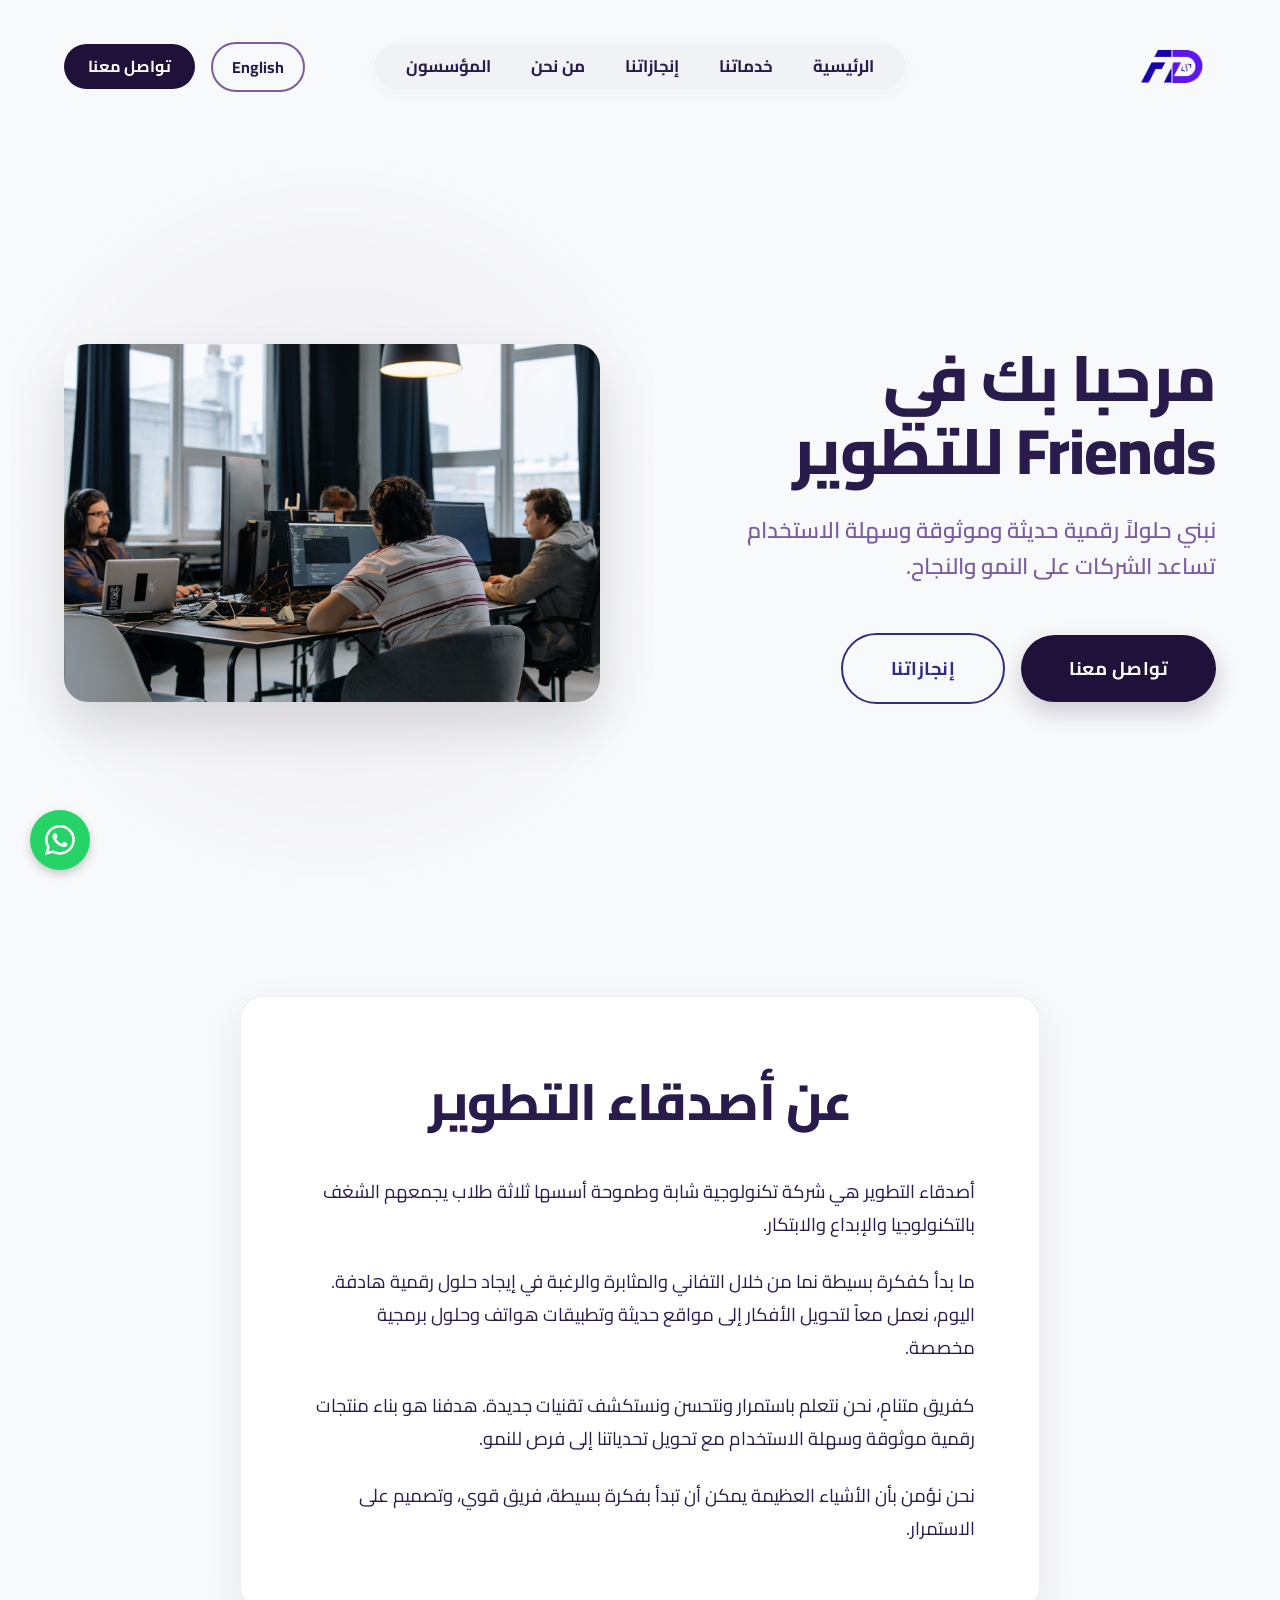
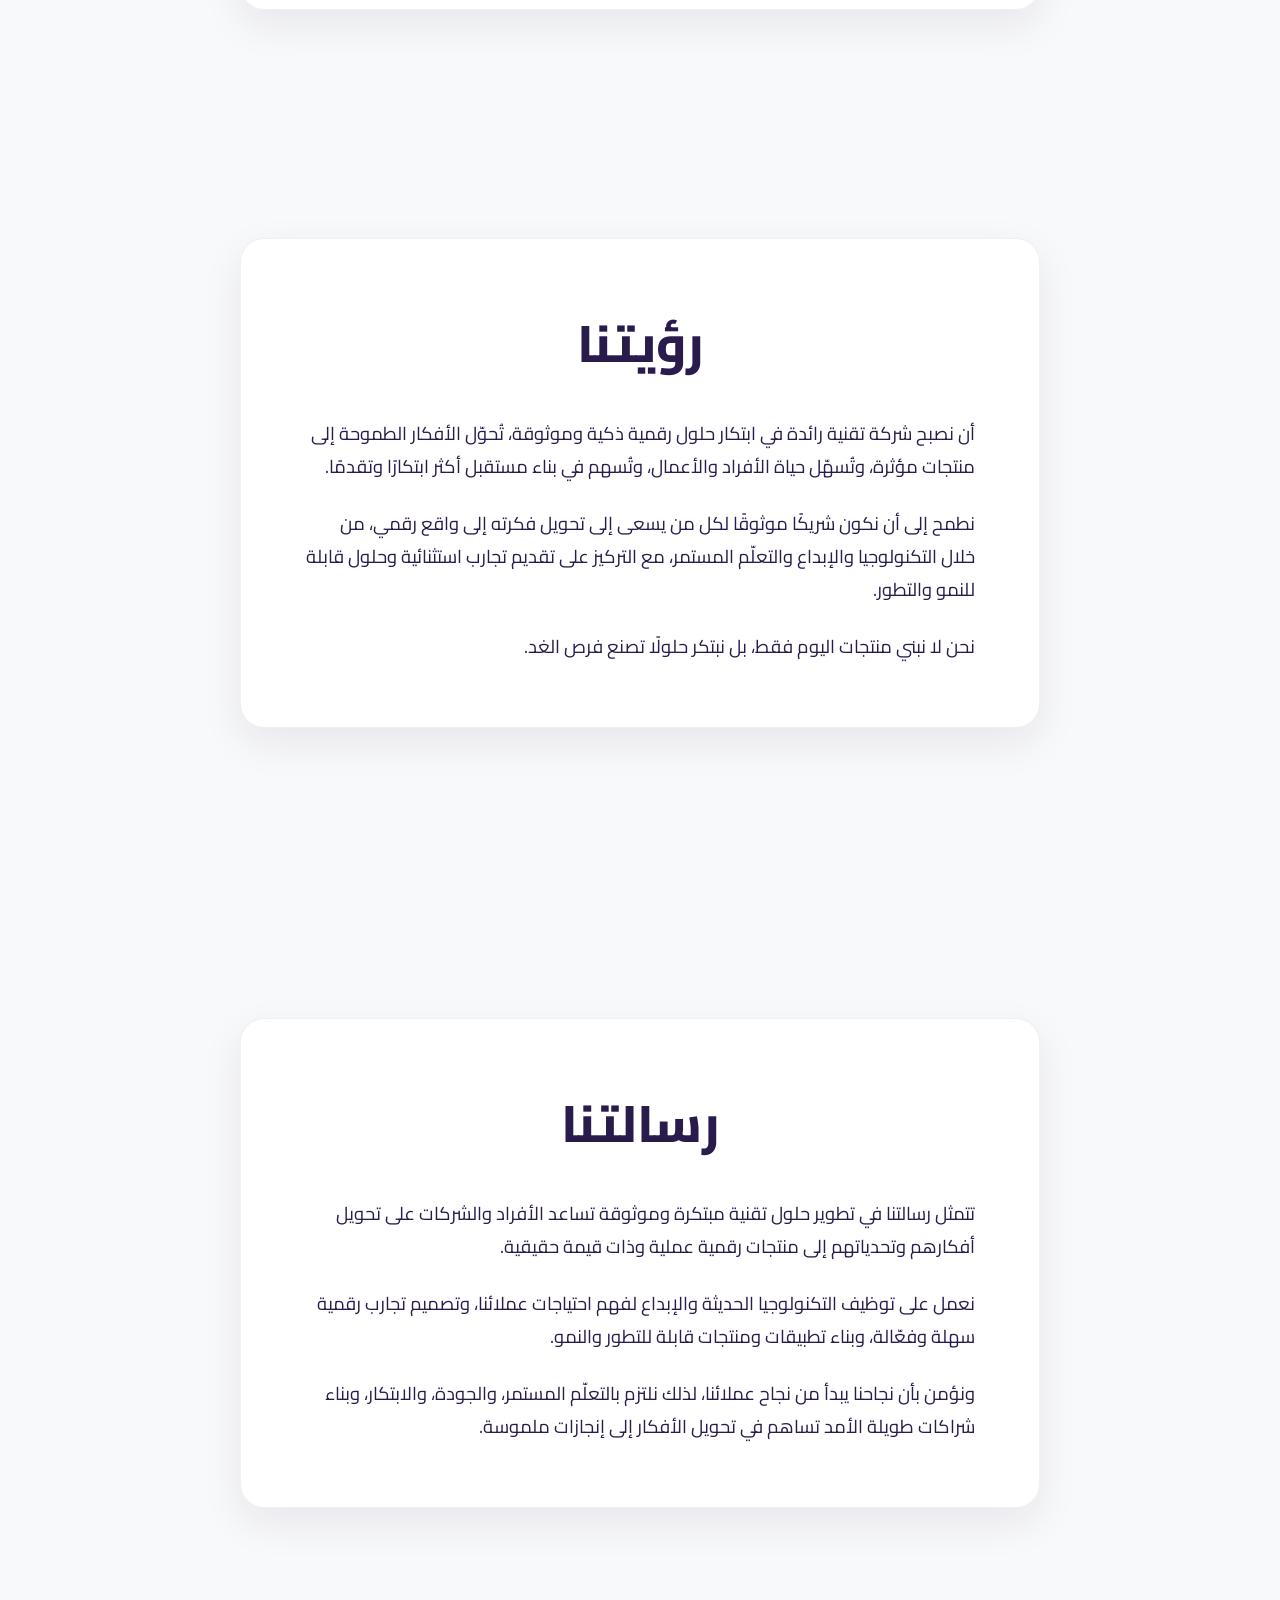
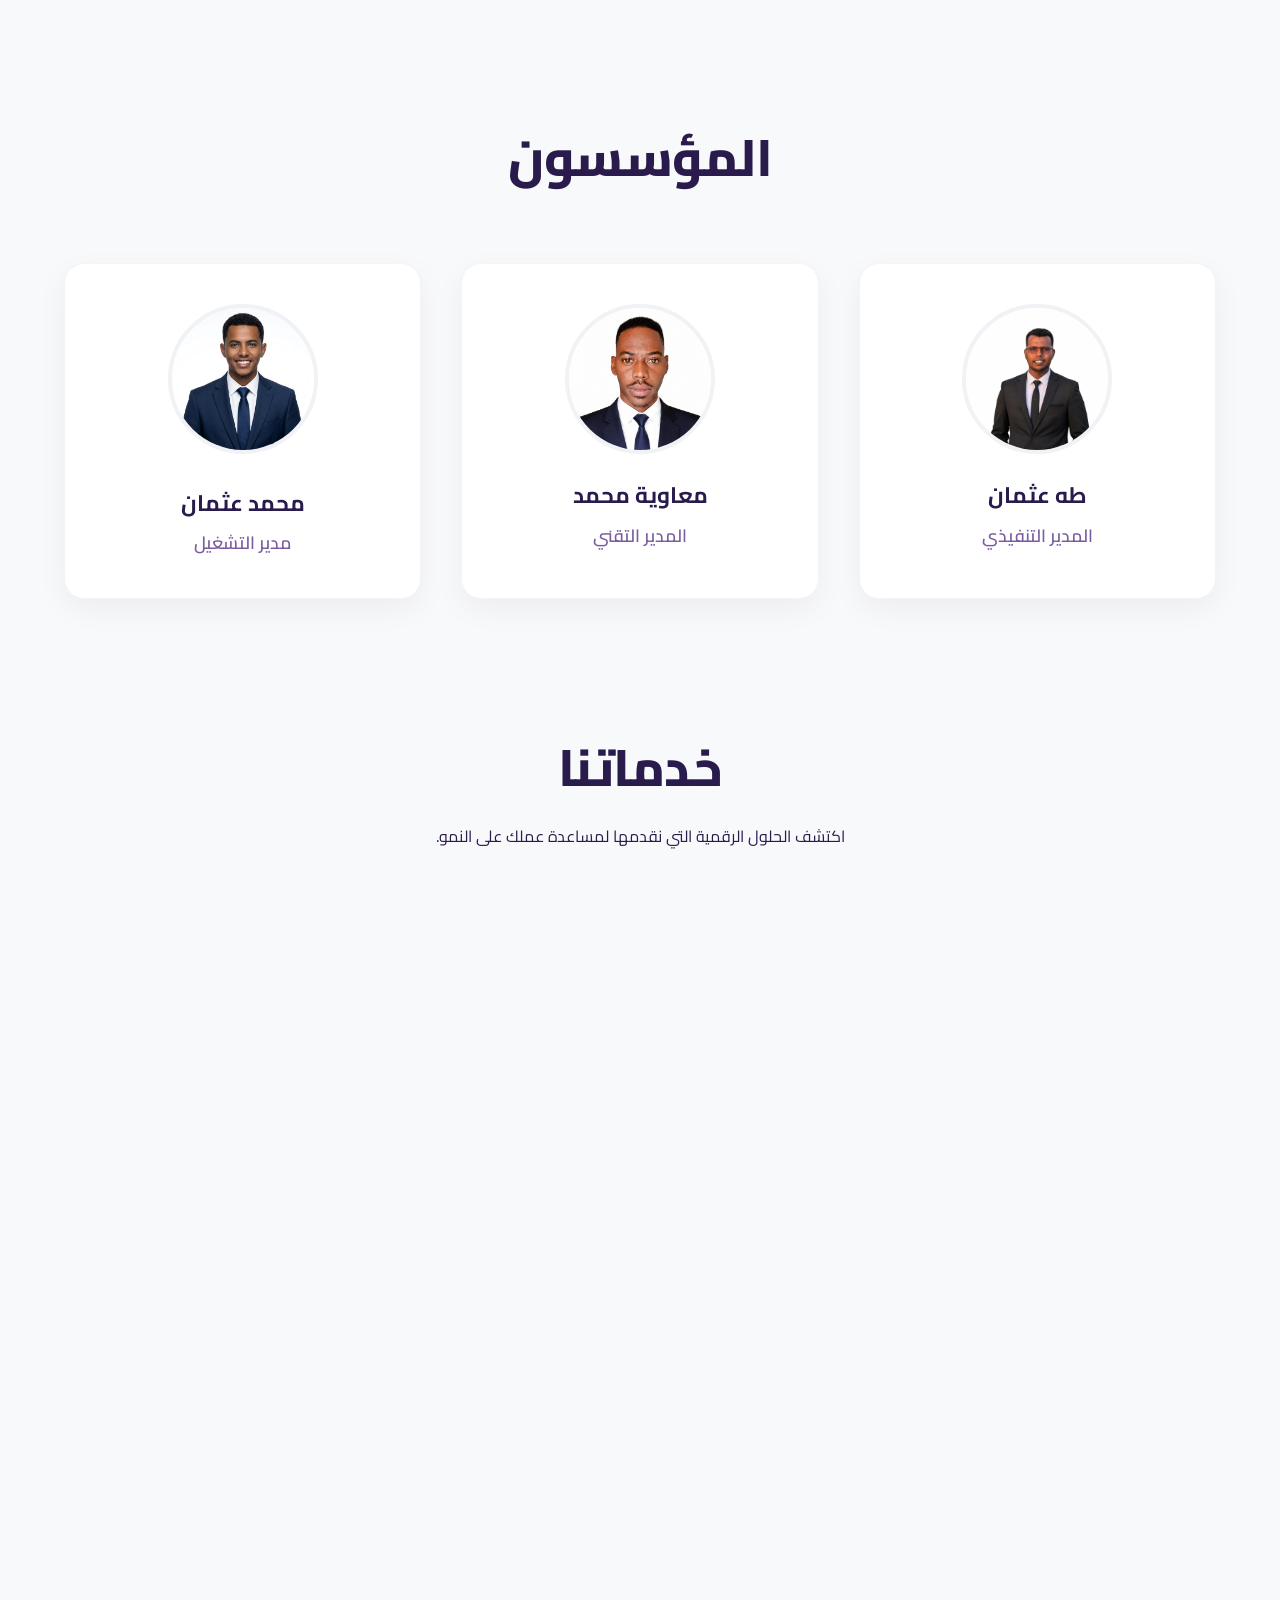
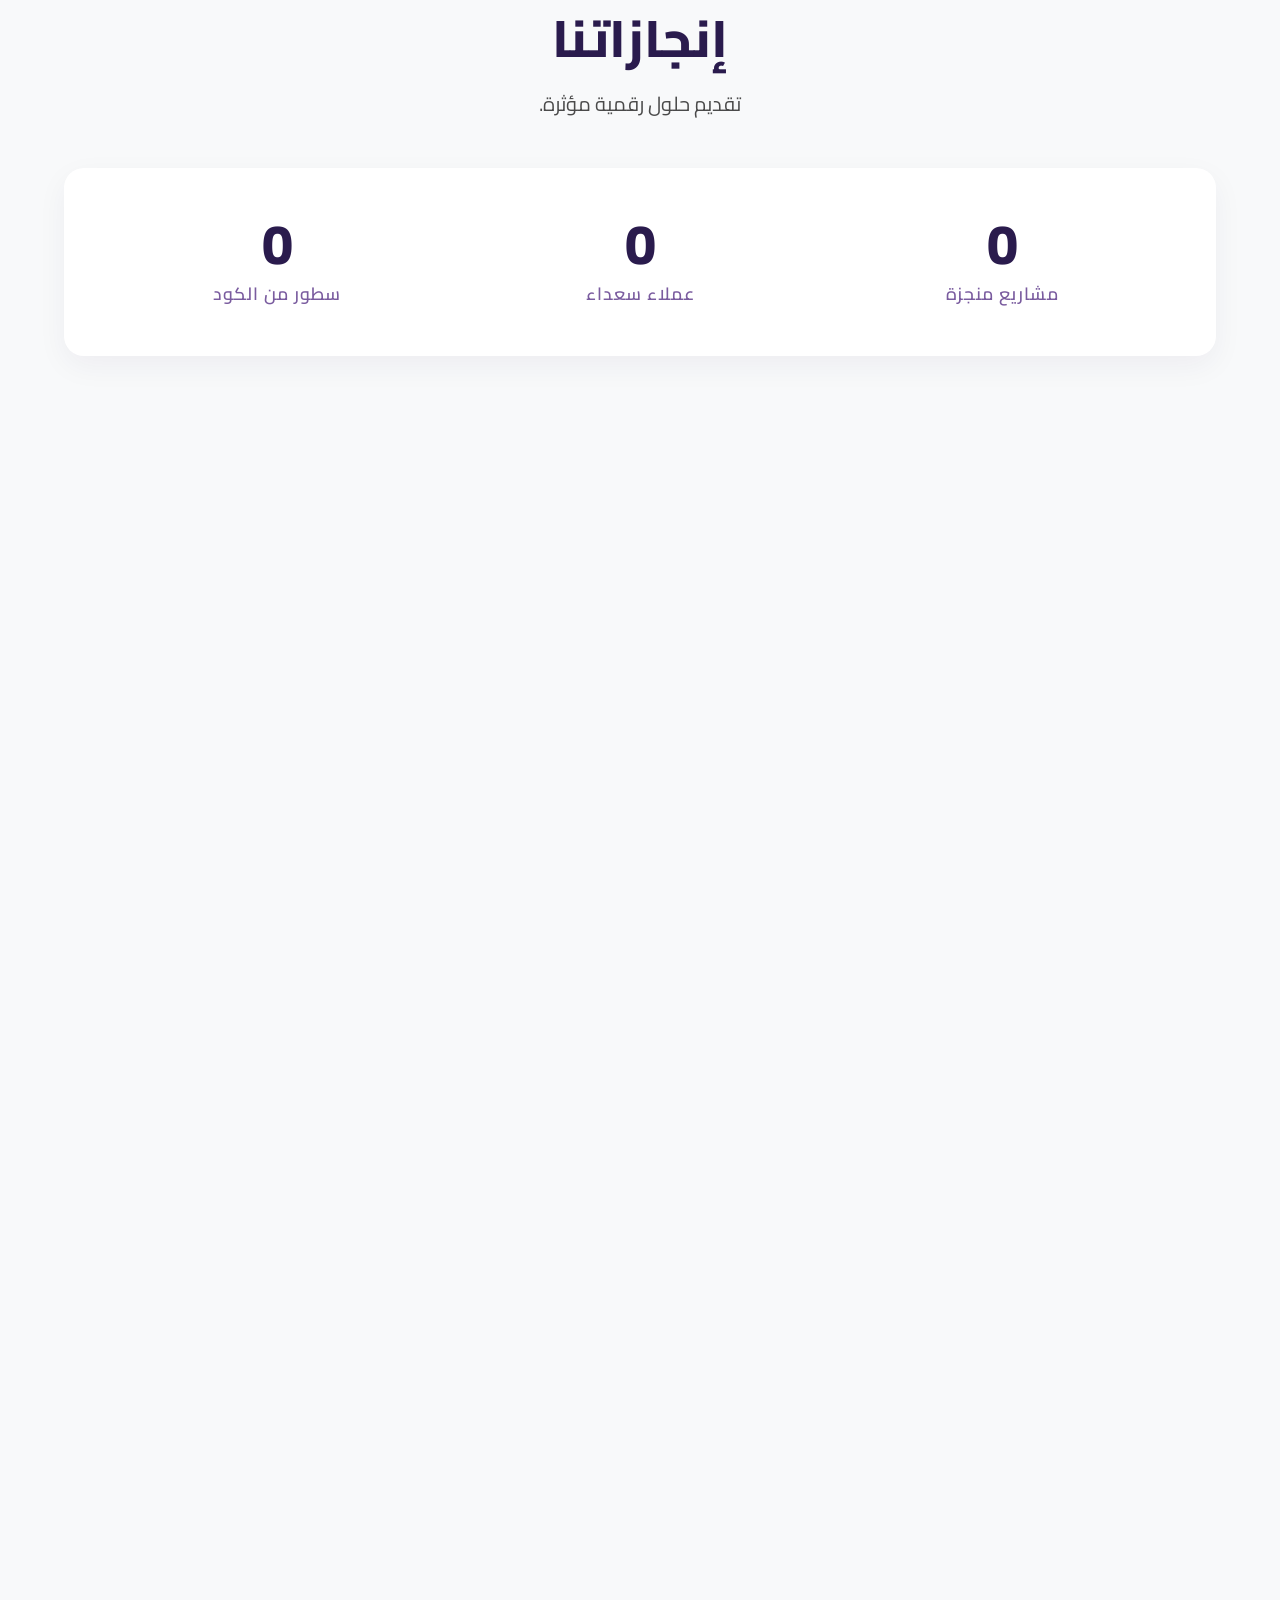
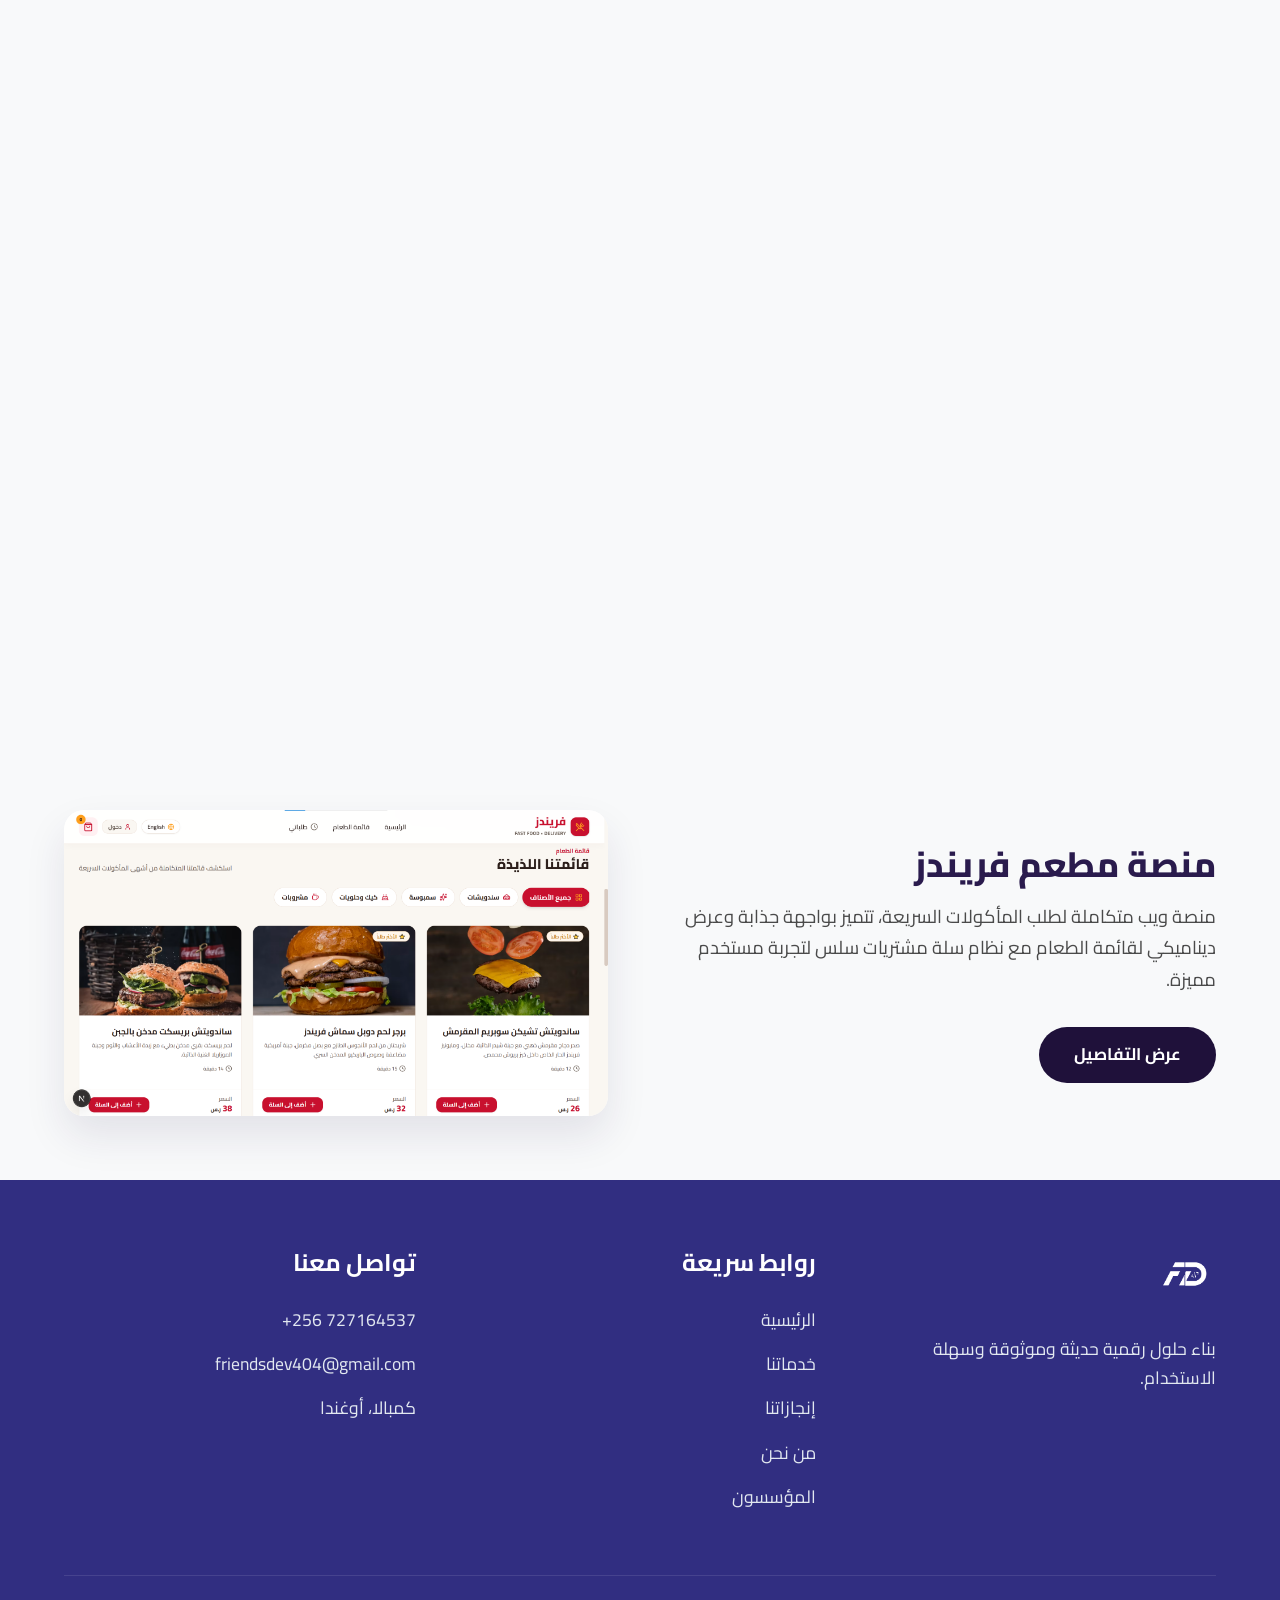
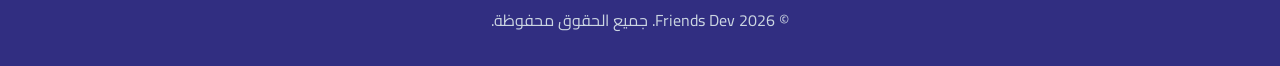
==== commit f3016b27: "I added achevementes button and also added link  details to project 5 , added animation when we hove" ====
--- a/index.html
+++ b/index.html
@@ -52,7 +52,10 @@
             <h1 data-i18n="heroTitle">مرحبا بك في Friends للتطوير</h1>
             <p data-i18n="heroSubtitle">نبني حلولاً رقمية حديثة وموثوقة وسهلة الاستخدام تساعد الشركات على النمو والنجاح.
             </p>
-            <a href="#footer-contact" class="btn-primary" data-i18n="heroContact">تواصل معنا</a>
+            <div class="hero-button-group">
+                <a href="#footer-contact" class="btn-primary" data-i18n="heroContact">تواصل معنا</a>
+                <a href="#achievements" class="btn-secondary-outline" data-i18n="hero-achievements-btn">إنجازاتنا</a>
+            </div>
         </div>
         <div class="hero-image reveal-on-scroll">
             <img src="assets/hero.jpg" alt="Developer typing on a laptop with code">
@@ -121,8 +124,10 @@
             </div>
 
             <div class="founder-card reveal-on-scroll">
-                <img src="assets/coo.jpg" alt="COO Profile" class="founder-img"
-                    onerror="this.src='[data-uri]'">
+                <a href="https://mohamedosmantaha.github.io/mohamed_profile/" target="_blank" rel="noopener noreferrer" class="founder-img-link">
+                    <img src="assets/coo.jpg" alt="COO Profile" class="founder-img"
+                        onerror="this.src='[data-uri]'">
+                </a>
                 <h3 data-i18n="founder3Name">محمد عثمان </h3>
                 <p data-i18n="founder3Role">مدير التشغيل</p>
             </div>
@@ -137,114 +142,84 @@
 
         <div class="services-grid">
             <!-- Mobile Apps -->
-            <div class="service-card reveal-on-scroll" data-service="mobile">
-                <div class="service-card-body">
-                    <div class="service-icon">
-                        <svg xmlns="http://www.w3.org/2000/svg" width="32" height="32" viewBox="0 0 24 24" fill="none"
-                            stroke="currentColor" stroke-width="2" stroke-linecap="round" stroke-linejoin="round">
-                            <rect x="5" y="2" width="14" height="20" rx="2" ry="2"></rect>
-                            <line x1="12" y1="18" x2="12.01" y2="18"></line>
-                        </svg>
-                    </div>
-                    <h3 data-i18n="srvMobileTitle">تطبيقات الهواتف</h3>
-                    <p data-i18n="srvMobileDesc">تطبيقات موبايل بتظبط شغلك وتمشي معاك خطوة بخطوة.</p>
-                </div>
-                <div class="service-card-action">
-                    <span data-i18n="clickToLearnMore">اضغط لمعرفة التقنيات والتفاصيل ➔</span>
-                </div>
+            <div class="service-card reveal-on-scroll">
+                <div class="service-icon">
+                    <svg xmlns="http://www.w3.org/2000/svg" width="32" height="32" viewBox="0 0 24 24" fill="none"
+                        stroke="currentColor" stroke-width="2" stroke-linecap="round" stroke-linejoin="round">
+                        <rect x="5" y="2" width="14" height="20" rx="2" ry="2"></rect>
+                        <line x1="12" y1="18" x2="12.01" y2="18"></line>
+                    </svg>
+                </div>
+                <h3 data-i18n="srvMobileTitle">تطبيقات الهواتف</h3>
+                <p data-i18n="srvMobileDesc">تطبيقات هواتف حديثة مصممة لتلبية احتياجاتك.</p>
             </div>
 
             <!-- Web Development -->
-            <div class="service-card reveal-on-scroll" data-service="web">
-                <div class="service-card-body">
-                    <div class="service-icon">
-                        <svg xmlns="http://www.w3.org/2000/svg" width="32" height="32" viewBox="0 0 24 24" fill="none"
-                            stroke="currentColor" stroke-width="2" stroke-linecap="round" stroke-linejoin="round">
-                            <polyline points="16 18 22 12 16 6"></polyline>
-                            <polyline points="8 6 2 12 8 18"></polyline>
-                        </svg>
-                    </div>
-                    <h3 data-i18n="srvWebTitle">تطوير الويب</h3>
-                    <p data-i18n="srvWebDesc">مواقع ويب سريعة، احترافية، وبتفتح في أي شاشة.</p>
-                </div>
-                <div class="service-card-action">
-                    <span data-i18n="clickToLearnMore">اضغط لمعرفة التقنيات والتفاصيل ➔</span>
-                </div>
+            <div class="service-card reveal-on-scroll">
+                <div class="service-icon">
+                    <svg xmlns="http://www.w3.org/2000/svg" width="32" height="32" viewBox="0 0 24 24" fill="none"
+                        stroke="currentColor" stroke-width="2" stroke-linecap="round" stroke-linejoin="round">
+                        <polyline points="16 18 22 12 16 6"></polyline>
+                        <polyline points="8 6 2 12 8 18"></polyline>
+                    </svg>
+                </div>
+                <h3 data-i18n="srvWebTitle">تطوير الويب</h3>
+                <p data-i18n="srvWebDesc">مواقع ويب سريعة ومتجاوبة واحترافية.</p>
             </div>
 
             <!-- E-Commerce -->
-            <div class="service-card reveal-on-scroll" data-service="ecom">
-                <div class="service-card-body">
-                    <div class="service-icon">
-                        <svg xmlns="http://www.w3.org/2000/svg" width="32" height="32" viewBox="0 0 24 24" fill="none"
-                            stroke="currentColor" stroke-width="2" stroke-linecap="round" stroke-linejoin="round">
-                            <circle cx="9" cy="21" r="1"></circle>
-                            <circle cx="20" cy="21" r="1"></circle>
-                            <path d="M1 1h4l2.68 13.39a2 2 0 0 0 2 1.61h9.72a2 2 0 0 0 2-1.61L23 6H6"></path>
-                        </svg>
-                    </div>
-                    <h3 data-i18n="srvEcomTitle">التجارة الإلكترونية</h3>
-                    <p data-i18n="srvEcomDesc">متاجر إلكترونية متكاملة عشان تبيع منتجاتك بكل سهولة.</p>
-                </div>
-                <div class="service-card-action">
-                    <span data-i18n="clickToLearnMore">اضغط لمعرفة التقنيات والتفاصيل ➔</span>
-                </div>
+            <div class="service-card reveal-on-scroll">
+                <div class="service-icon">
+                    <svg xmlns="http://www.w3.org/2000/svg" width="32" height="32" viewBox="0 0 24 24" fill="none"
+                        stroke="currentColor" stroke-width="2" stroke-linecap="round" stroke-linejoin="round">
+                        <circle cx="9" cy="21" r="1"></circle>
+                        <circle cx="20" cy="21" r="1"></circle>
+                        <path d="M1 1h4l2.68 13.39a2 2 0 0 0 2 1.61h9.72a2 2 0 0 0 2-1.61L23 6H6"></path>
+                    </svg>
+                </div>
+                <h3 data-i18n="srvEcomTitle">التجارة الإلكترونية</h3>
+                <p data-i18n="srvEcomDesc">حلول متاجر إلكترونية متكاملة لعملك.</p>
             </div>
 
             <!-- Business Systems -->
-            <div class="service-card reveal-on-scroll" data-service="bus">
-                <div class="service-card-body">
-                    <div class="service-icon">
-                        <svg xmlns="http://www.w3.org/2000/svg" width="32" height="32" viewBox="0 0 24 24" fill="none"
-                            stroke="currentColor" stroke-width="2" stroke-linecap="round" stroke-linejoin="round">
-                            <rect x="2" y="3" width="20" height="14" rx="2" ry="2"></rect>
-                            <line x1="8" y1="21" x2="16" y2="21"></line>
-                            <line x1="12" y1="17" x2="12" y2="21"></line>
-                        </svg>
-                    </div>
-                    <h3 data-i18n="srvBusTitle">أنظمة الأعمال</h3>
-                    <p data-i18n="srvBusDesc">أنظمة مخصصة عشان ترتب وتسهل إدارة شغلك.</p>
-                </div>
-                <div class="service-card-action">
-                    <span data-i18n="clickToLearnMore">اضغط لمعرفة التقنيات والتفاصيل ➔</span>
-                </div>
+            <div class="service-card reveal-on-scroll">
+                <div class="service-icon">
+                    <svg xmlns="http://www.w3.org/2000/svg" width="32" height="32" viewBox="0 0 24 24" fill="none"
+                        stroke="currentColor" stroke-width="2" stroke-linecap="round" stroke-linejoin="round">
+                        <rect x="2" y="3" width="20" height="14" rx="2" ry="2"></rect>
+                        <line x1="8" y1="21" x2="16" y2="21"></line>
+                        <line x1="12" y1="17" x2="12" y2="21"></line>
+                    </svg>
+                </div>
+                <h3 data-i18n="srvBusTitle">أنظمة الأعمال</h3>
+                <p data-i18n="srvBusDesc">برمجيات مخصصة لتبسيط وإدارة أعمالك.</p>
             </div>
 
             <!-- School Systems -->
-            <div class="service-card reveal-on-scroll" data-service="school">
-                <div class="service-card-body">
-                    <div class="service-icon">
-                        <svg xmlns="http://www.w3.org/2000/svg" width="32" height="32" viewBox="0 0 24 24" fill="none"
-                            stroke="currentColor" stroke-width="2" stroke-linecap="round" stroke-linejoin="round">
-                            <path d="M22 10v6M2 10l10-5 10 5-10 5z"></path>
-                            <path d="M6 12v5c3 3 9 3 12 0v-5"></path>
-                        </svg>
-                    </div>
-                    <h3 data-i18n="srvSchoolTitle">الأنظمة المدرسية</h3>
-                    <p data-i18n="srvSchoolDesc">حلول رقمية ذكية لإدارة المدارس والجامعات.</p>
-                </div>
-                <div class="service-card-action">
-                    <span data-i18n="clickToLearnMore">اضغط لمعرفة التقنيات والتفاصيل ➔</span>
-                </div>
+            <div class="service-card reveal-on-scroll">
+                <div class="service-icon">
+                    <svg xmlns="http://www.w3.org/2000/svg" width="32" height="32" viewBox="0 0 24 24" fill="none"
+                        stroke="currentColor" stroke-width="2" stroke-linecap="round" stroke-linejoin="round">
+                        <path d="M22 10v6M2 10l10-5 10 5-10 5z"></path>
+                        <path d="M6 12v5c3 3 9 3 12 0v-5"></path>
+                    </svg>
+                </div>
+                <h3 data-i18n="srvSchoolTitle">الأنظمة المدرسية</h3>
+                <p data-i18n="srvSchoolDesc">حلول رقمية ذكية لإدارة المدارس الحديثة.</p>
             </div>
 
             <!-- Graphic Design -->
-            <div class="service-card reveal-on-scroll" data-service="design">
-                <div class="service-card-body">
-                    <div class="service-icon">
-                        <svg xmlns="http://www.w3.org/2000/svg" width="32" height="32" viewBox="0 0 24 24" fill="none"
-                            stroke="currentColor" stroke-width="2" stroke-linecap="round" stroke-linejoin="round">
-                            <circle cx="12" cy="12" r="10"></circle>
-                            <path d="M12 2a14.5 14.5 0 0 0 0 20 14.5 14.5 0 0 0 0-20"></path>
-                            <path d="M2 12h20"></path>
-                        </svg>
-                    </div>
-                    <h3 data-i18n="srvDesignTitle">التصميم الجرافيكي</h3>
-                    <p data-i18n="srvDesignDesc">تصاميم إبداعية بتخلي هويتك التجارية مميزة.</p>
-                </div>
-                <div class="service-card-action">
-                    <span data-i18n="clickToLearnMore">اضغط لمعرفة التقنيات والتفاصيل ➔</span>
-                </div>
+            <div class="service-card reveal-on-scroll">
+                <div class="service-icon">
+                    <svg xmlns="http://www.w3.org/2000/svg" width="32" height="32" viewBox="0 0 24 24" fill="none"
+                        stroke="currentColor" stroke-width="2" stroke-linecap="round" stroke-linejoin="round">
+                        <circle cx="12" cy="12" r="10"></circle>
+                        <path d="M12 2a14.5 14.5 0 0 0 0 20 14.5 14.5 0 0 0 0-20"></path>
+                        <path d="M2 12h20"></path>
+                    </svg>
+                </div>
+                <h3 data-i18n="srvDesignTitle">التصميم الجرافيكي</h3>
+                <p data-i18n="srvDesignDesc">تصاميم إبداعية تجعل علامتك التجارية تبرز.</p>
             </div>
         </div>
     </section>
@@ -344,7 +319,7 @@
                     <h2 data-i18n="achieve-proj5-title">معرض أعمال المهندس البرمجي محمد</h2>
                     <p data-i18n="achieve-proj5-desc">منصة رقمية احترافية تستعرض المهارات، والمشاريع، والخبرات التقنية
                         الخاصة بالمهندس لتسليط الضوء على كفاءته في تطوير البرمجيات.</p>
-                    <a href="#" class="btn-secondary" data-i18n="achieve-btn">عرض التفاصيل</a>
+                    <a href="https://mohamedosmantaha.github.io/mohamed_profile/" target="_blank" rel="noopener noreferrer" class="btn-secondary" data-i18n="achieve-btn">عرض التفاصيل</a>
                 </div>
             </div>
 
--- a/style.css
+++ b/style.css
@@ -258,6 +258,32 @@
     box-shadow: 0 15px 35px rgba(31, 17, 58, 0.35);
 }
 
+.hero-button-group {
+    display: flex;
+    gap: 16px;
+    align-items: center;
+    flex-wrap: wrap;
+}
+
+.btn-secondary-outline {
+    display: inline-block;
+    background-color: transparent;
+    color: #312e81;
+    border: 2px solid #312e81;
+    padding: 1.2rem 3rem;
+    border-radius: 50px;
+    text-decoration: none;
+    font-size: 1.15rem;
+    font-weight: 700;
+    letter-spacing: 0.5px;
+    transition: all 0.4s cubic-bezier(0.175, 0.885, 0.32, 1.275);
+}
+
+.btn-secondary-outline:hover {
+    background-color: #e0e7ff;
+    transform: translateY(-5px);
+}
+
 /* Right Column: Image */
 .hero-image {
     width: 100%;
@@ -510,20 +536,11 @@
 
 .service-card {
     background-color: #ffffff;
-    padding: 2.5rem 2rem 2rem 2rem;
-    border-radius: 24px;
+    padding: 2.5rem 2rem;
+    border-radius: 20px;
     box-shadow: 0 10px 30px rgba(42, 27, 77, 0.05);
     border: 1px solid rgba(122, 92, 159, 0.08);
-    transition: transform var(--transition-speed) ease, box-shadow var(--transition-speed) ease, border-color var(--transition-speed) ease;
-    display: flex;
-    flex-direction: column;
-    justify-content: space-between;
-    align-items: stretch;
-    cursor: pointer;
-    position: relative;
-}
-
-.service-card-body {
+    transition: transform var(--transition-speed) ease, box-shadow var(--transition-speed) ease;
     display: flex;
     flex-direction: column;
     align-items: flex-start;
@@ -531,171 +548,7 @@
 
 .service-card:hover {
     transform: translateY(-8px);
-    box-shadow: 0 20px 40px rgba(42, 27, 77, 0.14);
-    border-color: rgba(122, 92, 159, 0.25);
-}
-
-.service-card:focus-visible {
-    outline: 3px solid var(--color-btn-hover);
-    outline-offset: 2px;
-}
-
-.service-card-action {
-    margin-top: 1.8rem;
-    padding-top: 1rem;
-    border-top: 1px dashed rgba(122, 92, 159, 0.15);
-    display: flex;
-    align-items: center;
-    gap: 0.5rem;
-    font-size: 0.92rem;
-    font-weight: 700;
-    color: var(--color-text-light);
-    transition: color var(--transition-speed) ease;
-}
-
-.service-card:hover .service-card-action {
-    color: var(--color-text-dark);
-}
-
-/* Service Detail Modal Styles */
-.service-modal {
-    position: fixed;
-    inset: 0;
-    z-index: 9999;
-    display: flex;
-    align-items: center;
-    justify-content: center;
-    padding: 1.5rem;
-    opacity: 0;
-    pointer-events: none;
-    transition: opacity 0.3s cubic-bezier(0.16, 1, 0.3, 1);
-}
-
-.service-modal.open {
-    opacity: 1;
-    pointer-events: auto;
-}
-
-.service-modal-overlay {
-    position: absolute;
-    inset: 0;
-    background: rgba(15, 10, 30, 0.65);
-    backdrop-filter: blur(8px);
-    -webkit-backdrop-filter: blur(8px);
-}
-
-.service-modal-content {
-    position: relative;
-    z-index: 10;
-    background: #ffffff;
-    width: 100%;
-    max-width: 620px;
-    padding: 2.5rem;
-    border-radius: 28px;
-    box-shadow: 0 25px 60px rgba(31, 17, 58, 0.25);
-    border: 1px solid rgba(122, 92, 159, 0.2);
-    transform: scale(0.92) translateY(20px);
-    transition: transform 0.3s cubic-bezier(0.16, 1, 0.3, 1);
-    max-height: 90vh;
-    overflow-y: auto;
-}
-
-.service-modal.open .service-modal-content {
-    transform: scale(1) translateY(0);
-}
-
-.service-modal-close {
-    position: absolute;
-    top: 1.5rem;
-    inset-inline-end: 1.5rem;
-    background: rgba(42, 27, 77, 0.06);
-    border: none;
-    font-size: 1.8rem;
-    line-height: 1;
-    width: 42px;
-    height: 42px;
-    border-radius: 50%;
-    display: flex;
-    align-items: center;
-    justify-content: center;
-    cursor: pointer;
-    color: var(--color-text-dark);
-    transition: all 0.25s ease;
-}
-
-.service-modal-close:hover {
-    background: var(--color-btn-bg);
-    color: #ffffff;
-    transform: rotate(90deg);
-}
-
-.service-modal-header {
-    display: flex;
-    align-items: center;
-    gap: 1.2rem;
-    margin-bottom: 1.8rem;
-    padding-inline-end: 3rem;
-}
-
-.service-modal-icon {
-    width: 64px;
-    height: 64px;
-    background-color: rgba(122, 92, 159, 0.12);
-    color: var(--color-text-dark);
-    border-radius: 18px;
-    display: flex;
-    justify-content: center;
-    align-items: center;
-    flex-shrink: 0;
-}
-
-.service-modal-title-group {
-    display: flex;
-    flex-direction: column;
-    gap: 0.3rem;
-}
-
-.service-modal-badge {
-    display: inline-block;
-    font-size: 0.82rem;
-    font-weight: 700;
-    text-transform: uppercase;
-    letter-spacing: 0.5px;
-    color: var(--color-text-light);
-}
-
-.service-modal-header h2 {
-    font-size: 1.8rem;
-    color: var(--color-text-dark);
-    font-weight: 800;
-    line-height: 1.2;
-}
-
-.service-modal-body {
-    background: #f8f9fa;
-    padding: 1.8rem;
-    border-radius: 20px;
-    border: 1px solid rgba(122, 92, 159, 0.08);
-    margin-bottom: 1.8rem;
-}
-
-.service-modal-body p {
-    font-size: 1.12rem;
-    color: #2d3748;
-    line-height: 1.85;
-    font-weight: 500;
-}
-
-.service-modal-footer {
-    display: flex;
-    justify-content: flex-end;
-}
-
-.service-modal-close-btn {
-    padding: 0.8rem 2.2rem;
-    font-size: 1rem;
-    border: none;
-    cursor: pointer;
+    box-shadow: 0 20px 40px rgba(42, 27, 77, 0.12);
 }
 
 .service-icon {
@@ -779,7 +632,7 @@
     border-radius: 20px;
     box-shadow: 0 10px 30px rgba(42, 27, 77, 0.05);
     border: 1px solid rgba(122, 92, 159, 0.08);
-    transition: transform var(--transition-speed) ease, box-shadow var(--transition-speed) ease;
+    transition: transform 0.3s ease-out, box-shadow 0.3s ease-out;
     display: flex;
     flex-direction: column;
     align-items: center;
@@ -787,8 +640,8 @@
 }
 
 .founder-card:hover {
-    transform: translateY(-8px);
-    box-shadow: 0 20px 40px rgba(42, 27, 77, 0.12);
+    transform: translateY(-12px);
+    box-shadow: 0 15px 30px rgba(49, 46, 129, 0.15);
 }
 
 .founder-img {
@@ -798,6 +651,22 @@
     object-fit: cover;
     margin-bottom: 1.5rem;
     border: 4px solid var(--color-nav-bg);
+    transition: transform 0.4s ease;
+}
+
+.founder-card:hover .founder-img {
+    transform: scale(1.08) rotate(2deg);
+}
+
+.founder-img-link {
+    display: inline-block;
+    border-radius: 50%;
+    margin-bottom: 1.5rem;
+    cursor: pointer;
+}
+
+.founder-img-link .founder-img {
+    margin-bottom: 0;
 }
 
 .founder-card h3 {
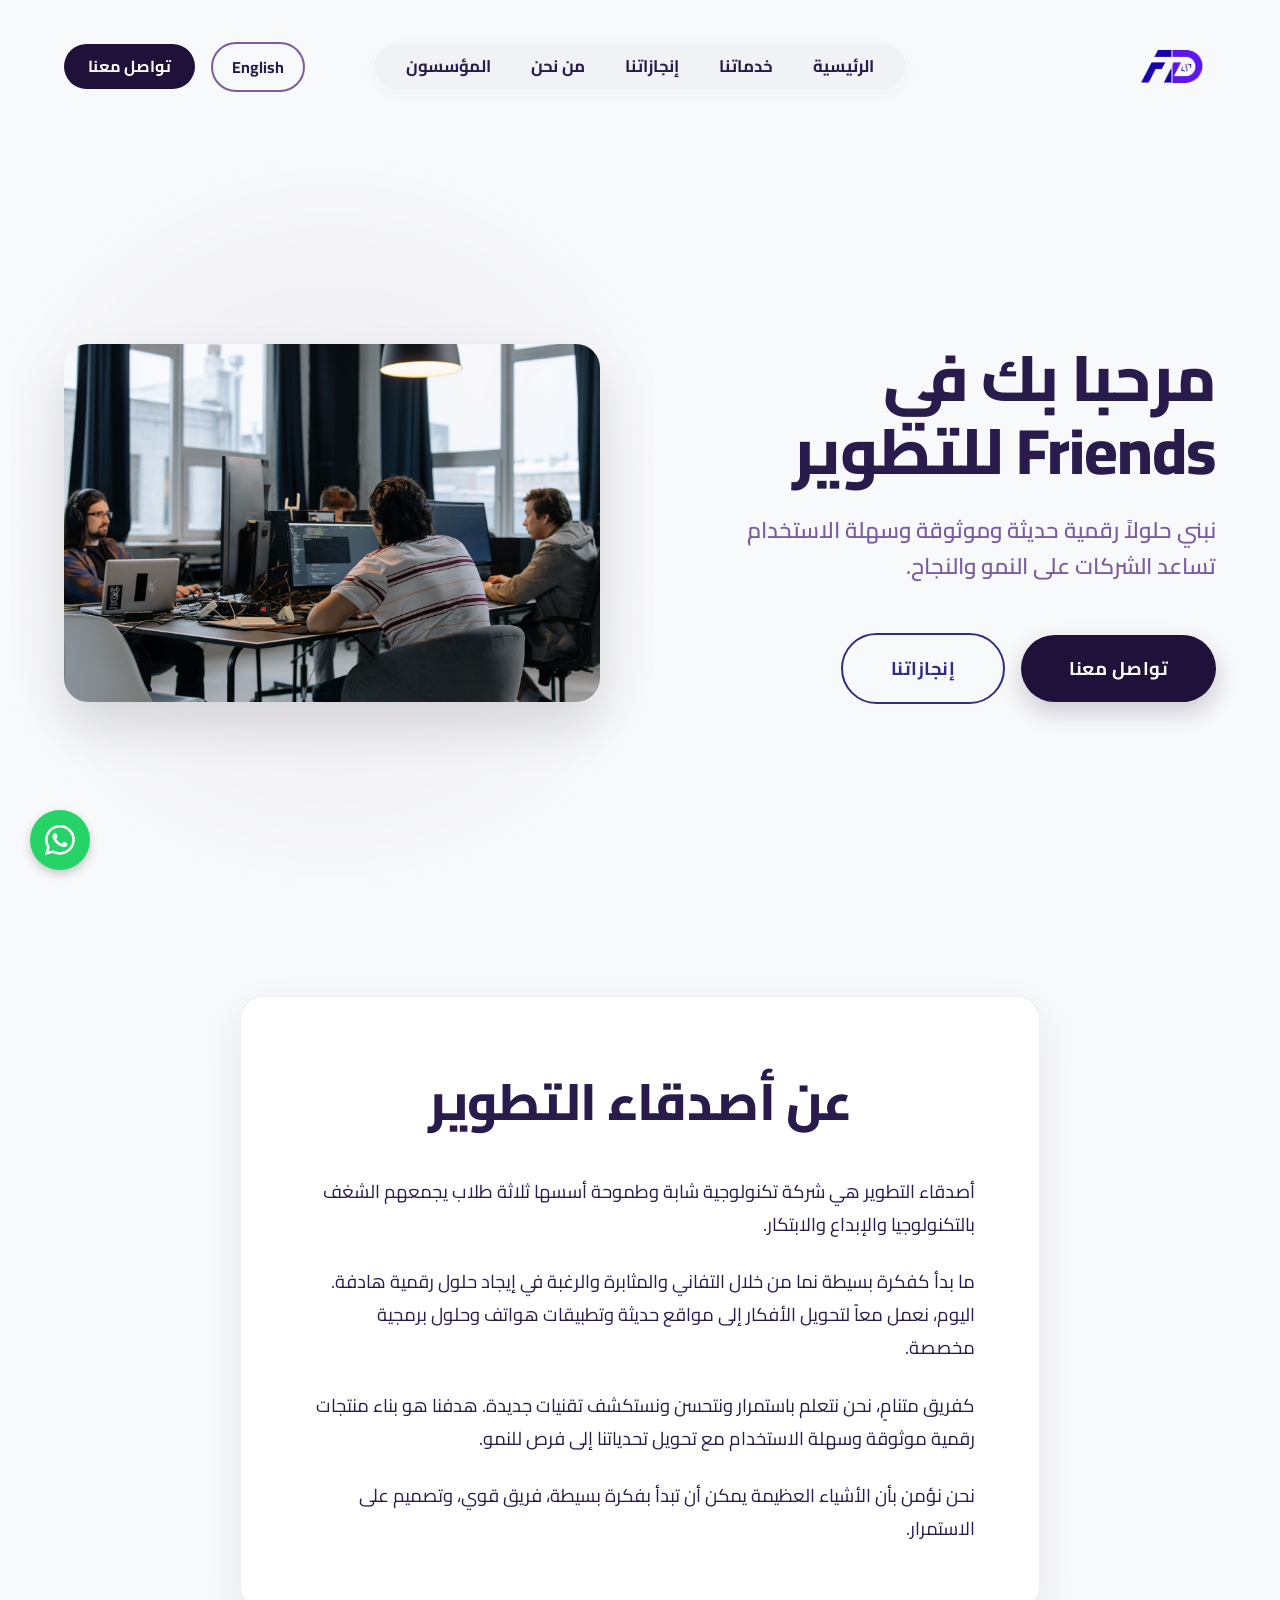
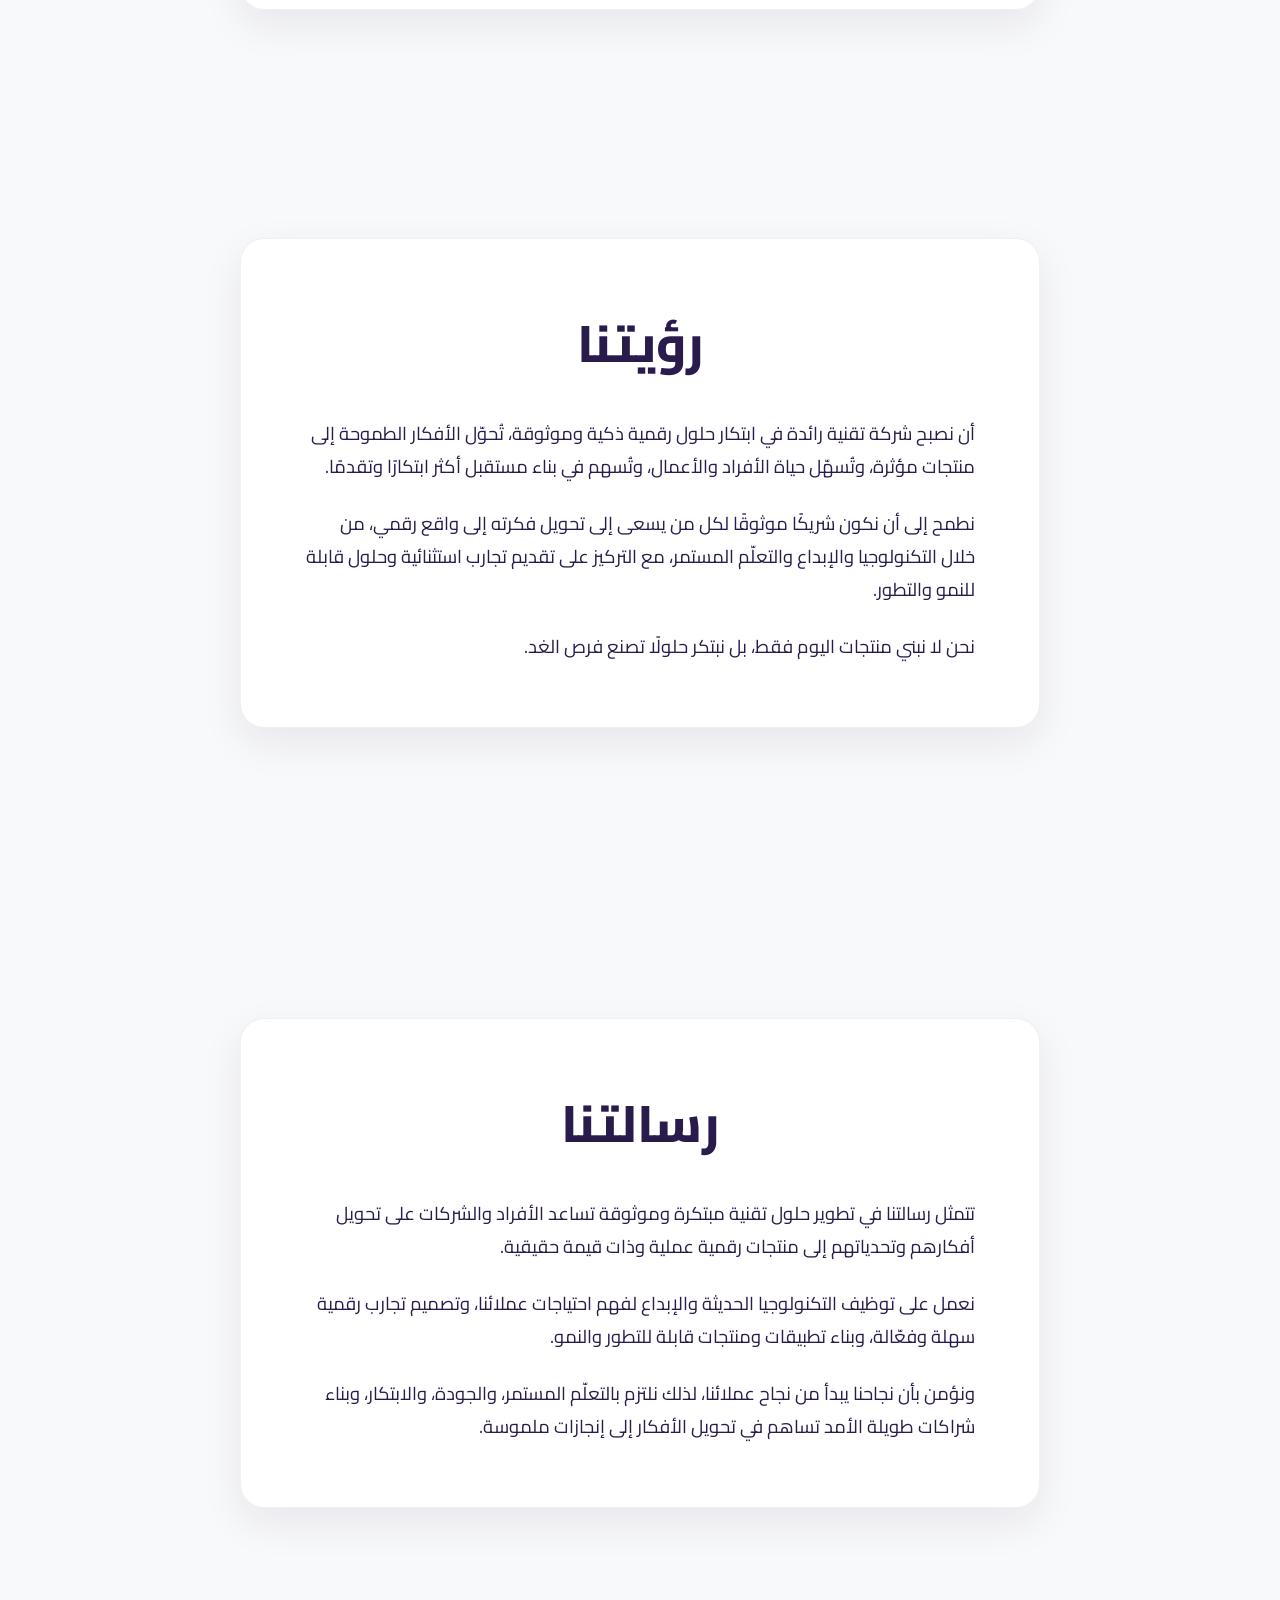
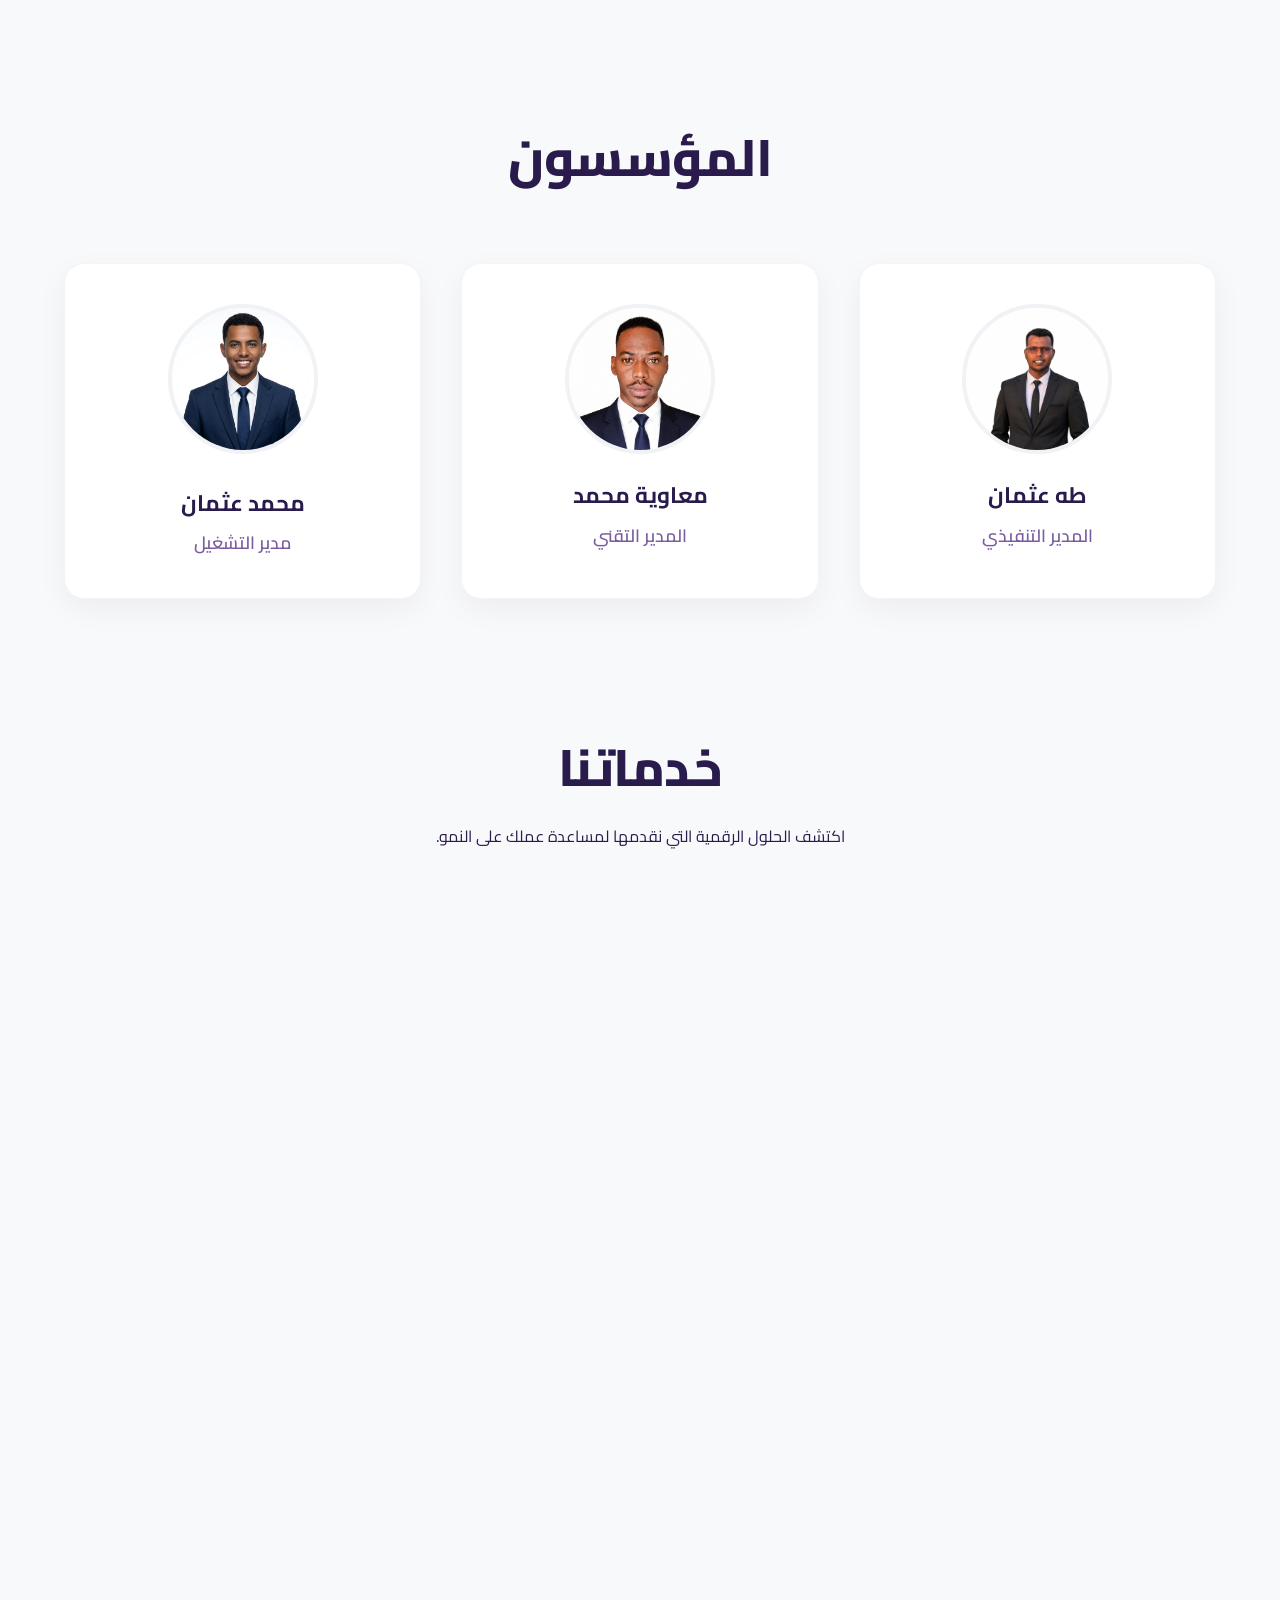
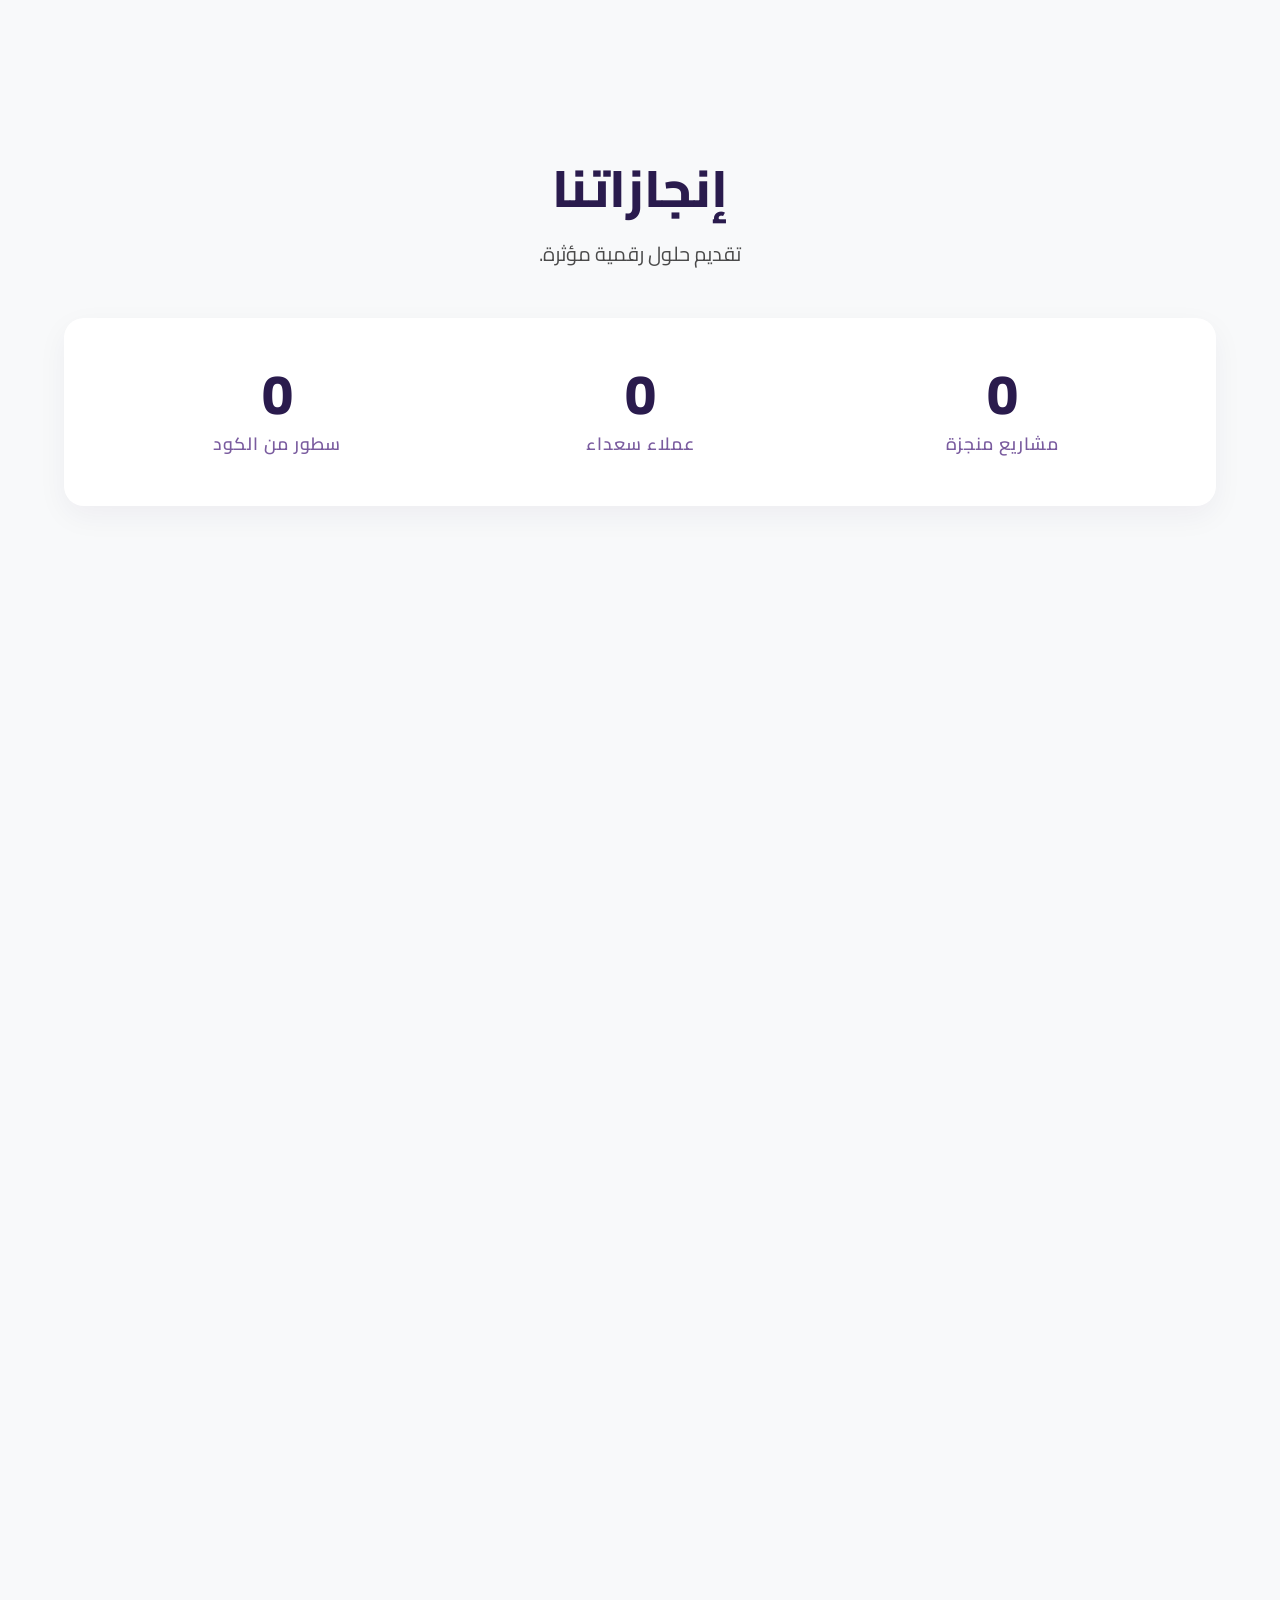
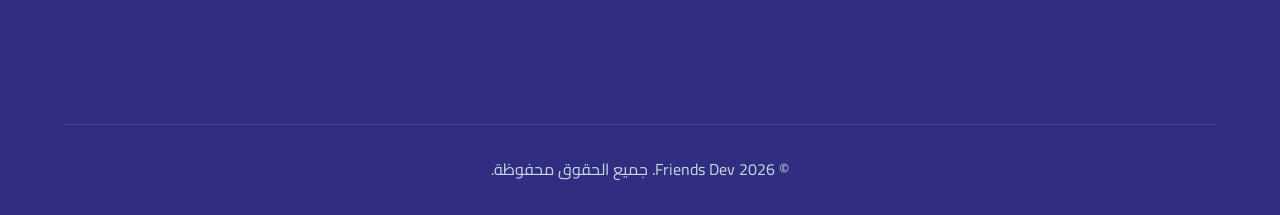
==== commit 6d1f9be7: "Merge branch 'main' of https://github.com/osmantahir655-hue/company" ====
--- a/index.html
+++ b/index.html
@@ -142,84 +142,114 @@
 
         <div class="services-grid">
             <!-- Mobile Apps -->
-            <div class="service-card reveal-on-scroll">
-                <div class="service-icon">
-                    <svg xmlns="http://www.w3.org/2000/svg" width="32" height="32" viewBox="0 0 24 24" fill="none"
-                        stroke="currentColor" stroke-width="2" stroke-linecap="round" stroke-linejoin="round">
-                        <rect x="5" y="2" width="14" height="20" rx="2" ry="2"></rect>
-                        <line x1="12" y1="18" x2="12.01" y2="18"></line>
-                    </svg>
-                </div>
-                <h3 data-i18n="srvMobileTitle">تطبيقات الهواتف</h3>
-                <p data-i18n="srvMobileDesc">تطبيقات هواتف حديثة مصممة لتلبية احتياجاتك.</p>
+            <div class="service-card reveal-on-scroll" data-service="mobile">
+                <div class="service-card-body">
+                    <div class="service-icon">
+                        <svg xmlns="http://www.w3.org/2000/svg" width="32" height="32" viewBox="0 0 24 24" fill="none"
+                            stroke="currentColor" stroke-width="2" stroke-linecap="round" stroke-linejoin="round">
+                            <rect x="5" y="2" width="14" height="20" rx="2" ry="2"></rect>
+                            <line x1="12" y1="18" x2="12.01" y2="18"></line>
+                        </svg>
+                    </div>
+                    <h3 data-i18n="srvMobileTitle">تطبيقات الهواتف</h3>
+                    <p data-i18n="srvMobileDesc">تطبيقات موبايل بتظبط شغلك وتمشي معاك خطوة بخطوة.</p>
+                </div>
+                <div class="service-card-action">
+                    <span data-i18n="clickToLearnMore">اضغط لمعرفة التقنيات والتفاصيل ➔</span>
+                </div>
             </div>
 
             <!-- Web Development -->
-            <div class="service-card reveal-on-scroll">
-                <div class="service-icon">
-                    <svg xmlns="http://www.w3.org/2000/svg" width="32" height="32" viewBox="0 0 24 24" fill="none"
-                        stroke="currentColor" stroke-width="2" stroke-linecap="round" stroke-linejoin="round">
-                        <polyline points="16 18 22 12 16 6"></polyline>
-                        <polyline points="8 6 2 12 8 18"></polyline>
-                    </svg>
-                </div>
-                <h3 data-i18n="srvWebTitle">تطوير الويب</h3>
-                <p data-i18n="srvWebDesc">مواقع ويب سريعة ومتجاوبة واحترافية.</p>
+            <div class="service-card reveal-on-scroll" data-service="web">
+                <div class="service-card-body">
+                    <div class="service-icon">
+                        <svg xmlns="http://www.w3.org/2000/svg" width="32" height="32" viewBox="0 0 24 24" fill="none"
+                            stroke="currentColor" stroke-width="2" stroke-linecap="round" stroke-linejoin="round">
+                            <polyline points="16 18 22 12 16 6"></polyline>
+                            <polyline points="8 6 2 12 8 18"></polyline>
+                        </svg>
+                    </div>
+                    <h3 data-i18n="srvWebTitle">تطوير الويب</h3>
+                    <p data-i18n="srvWebDesc">مواقع ويب سريعة، احترافية، وبتفتح في أي شاشة.</p>
+                </div>
+                <div class="service-card-action">
+                    <span data-i18n="clickToLearnMore">اضغط لمعرفة التقنيات والتفاصيل ➔</span>
+                </div>
             </div>
 
             <!-- E-Commerce -->
-            <div class="service-card reveal-on-scroll">
-                <div class="service-icon">
-                    <svg xmlns="http://www.w3.org/2000/svg" width="32" height="32" viewBox="0 0 24 24" fill="none"
-                        stroke="currentColor" stroke-width="2" stroke-linecap="round" stroke-linejoin="round">
-                        <circle cx="9" cy="21" r="1"></circle>
-                        <circle cx="20" cy="21" r="1"></circle>
-                        <path d="M1 1h4l2.68 13.39a2 2 0 0 0 2 1.61h9.72a2 2 0 0 0 2-1.61L23 6H6"></path>
-                    </svg>
-                </div>
-                <h3 data-i18n="srvEcomTitle">التجارة الإلكترونية</h3>
-                <p data-i18n="srvEcomDesc">حلول متاجر إلكترونية متكاملة لعملك.</p>
+            <div class="service-card reveal-on-scroll" data-service="ecom">
+                <div class="service-card-body">
+                    <div class="service-icon">
+                        <svg xmlns="http://www.w3.org/2000/svg" width="32" height="32" viewBox="0 0 24 24" fill="none"
+                            stroke="currentColor" stroke-width="2" stroke-linecap="round" stroke-linejoin="round">
+                            <circle cx="9" cy="21" r="1"></circle>
+                            <circle cx="20" cy="21" r="1"></circle>
+                            <path d="M1 1h4l2.68 13.39a2 2 0 0 0 2 1.61h9.72a2 2 0 0 0 2-1.61L23 6H6"></path>
+                        </svg>
+                    </div>
+                    <h3 data-i18n="srvEcomTitle">التجارة الإلكترونية</h3>
+                    <p data-i18n="srvEcomDesc">متاجر إلكترونية متكاملة عشان تبيع منتجاتك بكل سهولة.</p>
+                </div>
+                <div class="service-card-action">
+                    <span data-i18n="clickToLearnMore">اضغط لمعرفة التقنيات والتفاصيل ➔</span>
+                </div>
             </div>
 
             <!-- Business Systems -->
-            <div class="service-card reveal-on-scroll">
-                <div class="service-icon">
-                    <svg xmlns="http://www.w3.org/2000/svg" width="32" height="32" viewBox="0 0 24 24" fill="none"
-                        stroke="currentColor" stroke-width="2" stroke-linecap="round" stroke-linejoin="round">
-                        <rect x="2" y="3" width="20" height="14" rx="2" ry="2"></rect>
-                        <line x1="8" y1="21" x2="16" y2="21"></line>
-                        <line x1="12" y1="17" x2="12" y2="21"></line>
-                    </svg>
-                </div>
-                <h3 data-i18n="srvBusTitle">أنظمة الأعمال</h3>
-                <p data-i18n="srvBusDesc">برمجيات مخصصة لتبسيط وإدارة أعمالك.</p>
+            <div class="service-card reveal-on-scroll" data-service="bus">
+                <div class="service-card-body">
+                    <div class="service-icon">
+                        <svg xmlns="http://www.w3.org/2000/svg" width="32" height="32" viewBox="0 0 24 24" fill="none"
+                            stroke="currentColor" stroke-width="2" stroke-linecap="round" stroke-linejoin="round">
+                            <rect x="2" y="3" width="20" height="14" rx="2" ry="2"></rect>
+                            <line x1="8" y1="21" x2="16" y2="21"></line>
+                            <line x1="12" y1="17" x2="12" y2="21"></line>
+                        </svg>
+                    </div>
+                    <h3 data-i18n="srvBusTitle">أنظمة الأعمال</h3>
+                    <p data-i18n="srvBusDesc">أنظمة مخصصة عشان ترتب وتسهل إدارة شغلك.</p>
+                </div>
+                <div class="service-card-action">
+                    <span data-i18n="clickToLearnMore">اضغط لمعرفة التقنيات والتفاصيل ➔</span>
+                </div>
             </div>
 
             <!-- School Systems -->
-            <div class="service-card reveal-on-scroll">
-                <div class="service-icon">
-                    <svg xmlns="http://www.w3.org/2000/svg" width="32" height="32" viewBox="0 0 24 24" fill="none"
-                        stroke="currentColor" stroke-width="2" stroke-linecap="round" stroke-linejoin="round">
-                        <path d="M22 10v6M2 10l10-5 10 5-10 5z"></path>
-                        <path d="M6 12v5c3 3 9 3 12 0v-5"></path>
-                    </svg>
-                </div>
-                <h3 data-i18n="srvSchoolTitle">الأنظمة المدرسية</h3>
-                <p data-i18n="srvSchoolDesc">حلول رقمية ذكية لإدارة المدارس الحديثة.</p>
+            <div class="service-card reveal-on-scroll" data-service="school">
+                <div class="service-card-body">
+                    <div class="service-icon">
+                        <svg xmlns="http://www.w3.org/2000/svg" width="32" height="32" viewBox="0 0 24 24" fill="none"
+                            stroke="currentColor" stroke-width="2" stroke-linecap="round" stroke-linejoin="round">
+                            <path d="M22 10v6M2 10l10-5 10 5-10 5z"></path>
+                            <path d="M6 12v5c3 3 9 3 12 0v-5"></path>
+                        </svg>
+                    </div>
+                    <h3 data-i18n="srvSchoolTitle">الأنظمة المدرسية</h3>
+                    <p data-i18n="srvSchoolDesc">حلول رقمية ذكية لإدارة المدارس والجامعات.</p>
+                </div>
+                <div class="service-card-action">
+                    <span data-i18n="clickToLearnMore">اضغط لمعرفة التقنيات والتفاصيل ➔</span>
+                </div>
             </div>
 
             <!-- Graphic Design -->
-            <div class="service-card reveal-on-scroll">
-                <div class="service-icon">
-                    <svg xmlns="http://www.w3.org/2000/svg" width="32" height="32" viewBox="0 0 24 24" fill="none"
-                        stroke="currentColor" stroke-width="2" stroke-linecap="round" stroke-linejoin="round">
-                        <circle cx="12" cy="12" r="10"></circle>
-                        <path d="M12 2a14.5 14.5 0 0 0 0 20 14.5 14.5 0 0 0 0-20"></path>
-                        <path d="M2 12h20"></path>
-                    </svg>
-                </div>
-                <h3 data-i18n="srvDesignTitle">التصميم الجرافيكي</h3>
-                <p data-i18n="srvDesignDesc">تصاميم إبداعية تجعل علامتك التجارية تبرز.</p>
+            <div class="service-card reveal-on-scroll" data-service="design">
+                <div class="service-card-body">
+                    <div class="service-icon">
+                        <svg xmlns="http://www.w3.org/2000/svg" width="32" height="32" viewBox="0 0 24 24" fill="none"
+                            stroke="currentColor" stroke-width="2" stroke-linecap="round" stroke-linejoin="round">
+                            <circle cx="12" cy="12" r="10"></circle>
+                            <path d="M12 2a14.5 14.5 0 0 0 0 20 14.5 14.5 0 0 0 0-20"></path>
+                            <path d="M2 12h20"></path>
+                        </svg>
+                    </div>
+                    <h3 data-i18n="srvDesignTitle">التصميم الجرافيكي</h3>
+                    <p data-i18n="srvDesignDesc">تصاميم إبداعية بتخلي هويتك التجارية مميزة.</p>
+                </div>
+                <div class="service-card-action">
+                    <span data-i18n="clickToLearnMore">اضغط لمعرفة التقنيات والتفاصيل ➔</span>
+                </div>
             </div>
         </div>
     </section>
--- a/style.css
+++ b/style.css
@@ -536,11 +536,20 @@
 
 .service-card {
     background-color: #ffffff;
-    padding: 2.5rem 2rem;
-    border-radius: 20px;
+    padding: 2.5rem 2rem 2rem 2rem;
+    border-radius: 24px;
     box-shadow: 0 10px 30px rgba(42, 27, 77, 0.05);
     border: 1px solid rgba(122, 92, 159, 0.08);
-    transition: transform var(--transition-speed) ease, box-shadow var(--transition-speed) ease;
+    transition: transform var(--transition-speed) ease, box-shadow var(--transition-speed) ease, border-color var(--transition-speed) ease;
+    display: flex;
+    flex-direction: column;
+    justify-content: space-between;
+    align-items: stretch;
+    cursor: pointer;
+    position: relative;
+}
+
+.service-card-body {
     display: flex;
     flex-direction: column;
     align-items: flex-start;
@@ -548,7 +557,171 @@
 
 .service-card:hover {
     transform: translateY(-8px);
-    box-shadow: 0 20px 40px rgba(42, 27, 77, 0.12);
+    box-shadow: 0 20px 40px rgba(42, 27, 77, 0.14);
+    border-color: rgba(122, 92, 159, 0.25);
+}
+
+.service-card:focus-visible {
+    outline: 3px solid var(--color-btn-hover);
+    outline-offset: 2px;
+}
+
+.service-card-action {
+    margin-top: 1.8rem;
+    padding-top: 1rem;
+    border-top: 1px dashed rgba(122, 92, 159, 0.15);
+    display: flex;
+    align-items: center;
+    gap: 0.5rem;
+    font-size: 0.92rem;
+    font-weight: 700;
+    color: var(--color-text-light);
+    transition: color var(--transition-speed) ease;
+}
+
+.service-card:hover .service-card-action {
+    color: var(--color-text-dark);
+}
+
+/* Service Detail Modal Styles */
+.service-modal {
+    position: fixed;
+    inset: 0;
+    z-index: 9999;
+    display: flex;
+    align-items: center;
+    justify-content: center;
+    padding: 1.5rem;
+    opacity: 0;
+    pointer-events: none;
+    transition: opacity 0.3s cubic-bezier(0.16, 1, 0.3, 1);
+}
+
+.service-modal.open {
+    opacity: 1;
+    pointer-events: auto;
+}
+
+.service-modal-overlay {
+    position: absolute;
+    inset: 0;
+    background: rgba(15, 10, 30, 0.65);
+    backdrop-filter: blur(8px);
+    -webkit-backdrop-filter: blur(8px);
+}
+
+.service-modal-content {
+    position: relative;
+    z-index: 10;
+    background: #ffffff;
+    width: 100%;
+    max-width: 620px;
+    padding: 2.5rem;
+    border-radius: 28px;
+    box-shadow: 0 25px 60px rgba(31, 17, 58, 0.25);
+    border: 1px solid rgba(122, 92, 159, 0.2);
+    transform: scale(0.92) translateY(20px);
+    transition: transform 0.3s cubic-bezier(0.16, 1, 0.3, 1);
+    max-height: 90vh;
+    overflow-y: auto;
+}
+
+.service-modal.open .service-modal-content {
+    transform: scale(1) translateY(0);
+}
+
+.service-modal-close {
+    position: absolute;
+    top: 1.5rem;
+    inset-inline-end: 1.5rem;
+    background: rgba(42, 27, 77, 0.06);
+    border: none;
+    font-size: 1.8rem;
+    line-height: 1;
+    width: 42px;
+    height: 42px;
+    border-radius: 50%;
+    display: flex;
+    align-items: center;
+    justify-content: center;
+    cursor: pointer;
+    color: var(--color-text-dark);
+    transition: all 0.25s ease;
+}
+
+.service-modal-close:hover {
+    background: var(--color-btn-bg);
+    color: #ffffff;
+    transform: rotate(90deg);
+}
+
+.service-modal-header {
+    display: flex;
+    align-items: center;
+    gap: 1.2rem;
+    margin-bottom: 1.8rem;
+    padding-inline-end: 3rem;
+}
+
+.service-modal-icon {
+    width: 64px;
+    height: 64px;
+    background-color: rgba(122, 92, 159, 0.12);
+    color: var(--color-text-dark);
+    border-radius: 18px;
+    display: flex;
+    justify-content: center;
+    align-items: center;
+    flex-shrink: 0;
+}
+
+.service-modal-title-group {
+    display: flex;
+    flex-direction: column;
+    gap: 0.3rem;
+}
+
+.service-modal-badge {
+    display: inline-block;
+    font-size: 0.82rem;
+    font-weight: 700;
+    text-transform: uppercase;
+    letter-spacing: 0.5px;
+    color: var(--color-text-light);
+}
+
+.service-modal-header h2 {
+    font-size: 1.8rem;
+    color: var(--color-text-dark);
+    font-weight: 800;
+    line-height: 1.2;
+}
+
+.service-modal-body {
+    background: #f8f9fa;
+    padding: 1.8rem;
+    border-radius: 20px;
+    border: 1px solid rgba(122, 92, 159, 0.08);
+    margin-bottom: 1.8rem;
+}
+
+.service-modal-body p {
+    font-size: 1.12rem;
+    color: #2d3748;
+    line-height: 1.85;
+    font-weight: 500;
+}
+
+.service-modal-footer {
+    display: flex;
+    justify-content: flex-end;
+}
+
+.service-modal-close-btn {
+    padding: 0.8rem 2.2rem;
+    font-size: 1rem;
+    border: none;
+    cursor: pointer;
 }
 
 .service-icon {
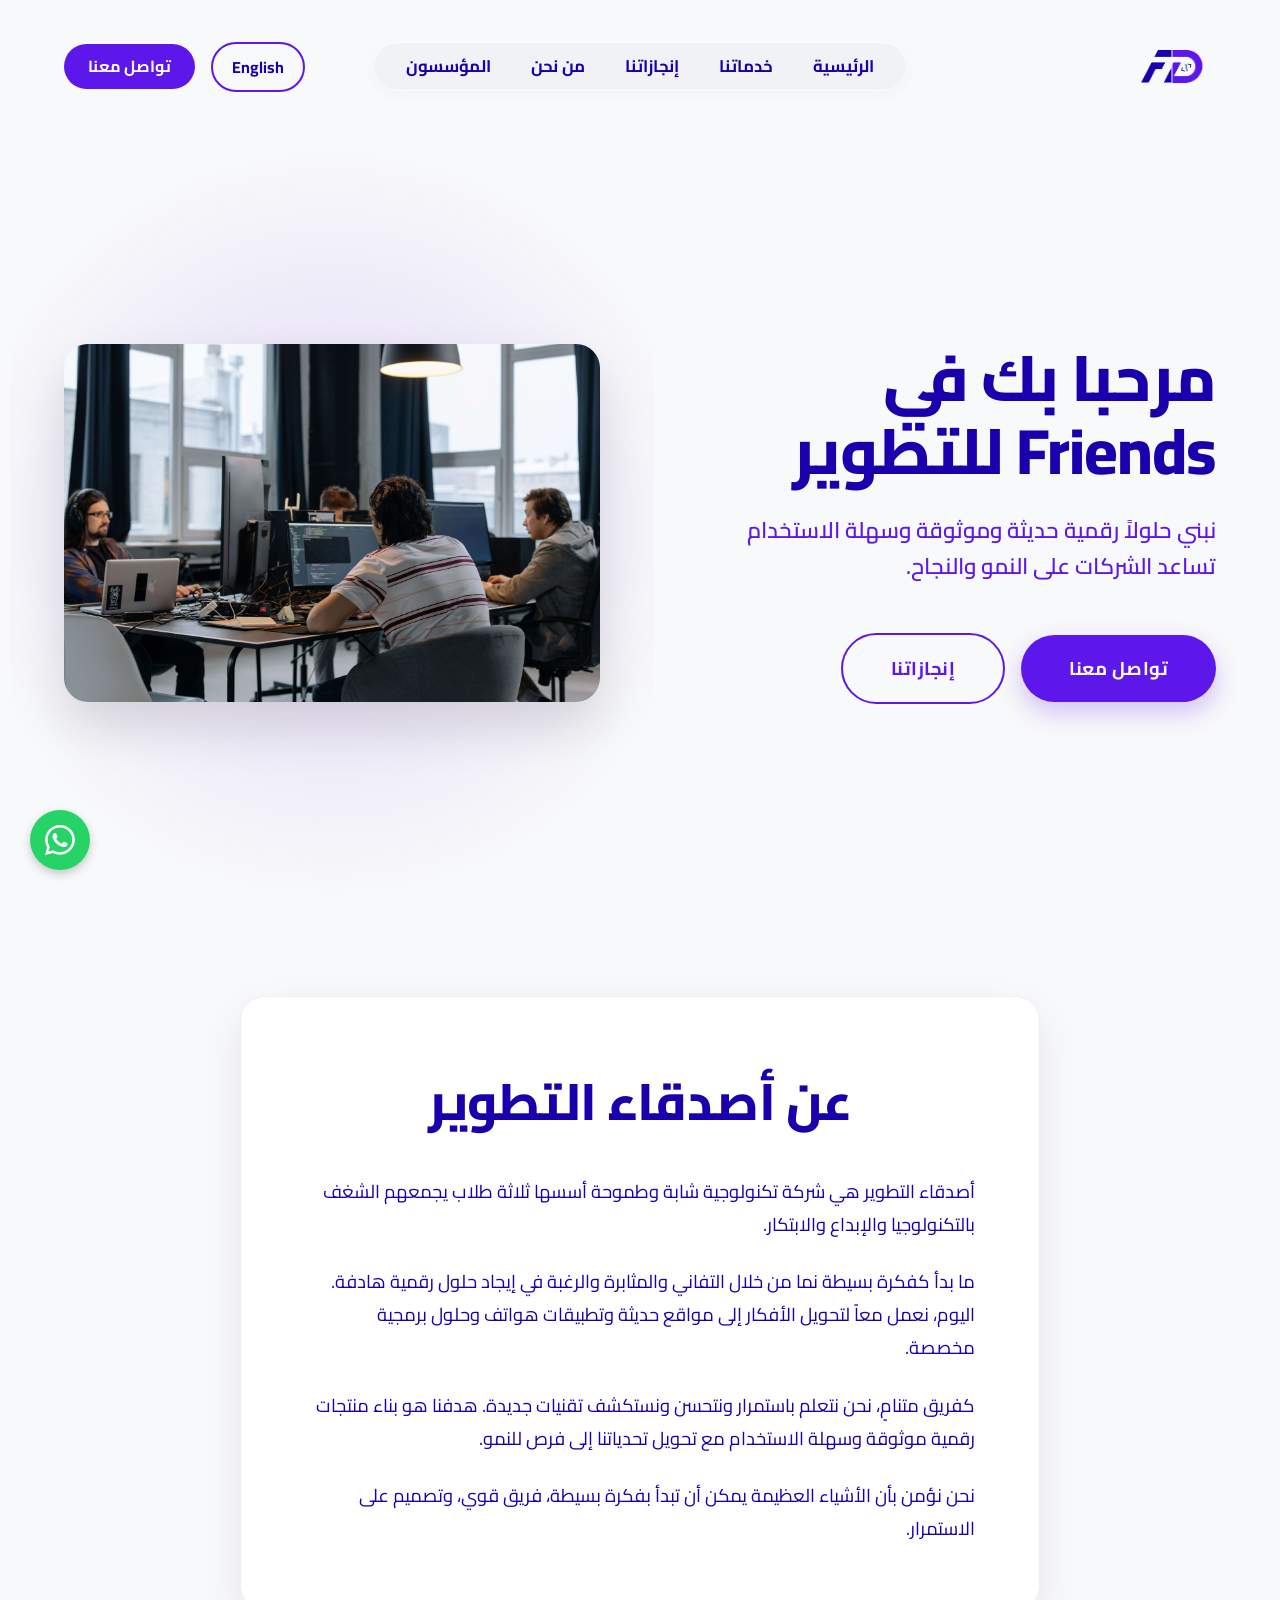
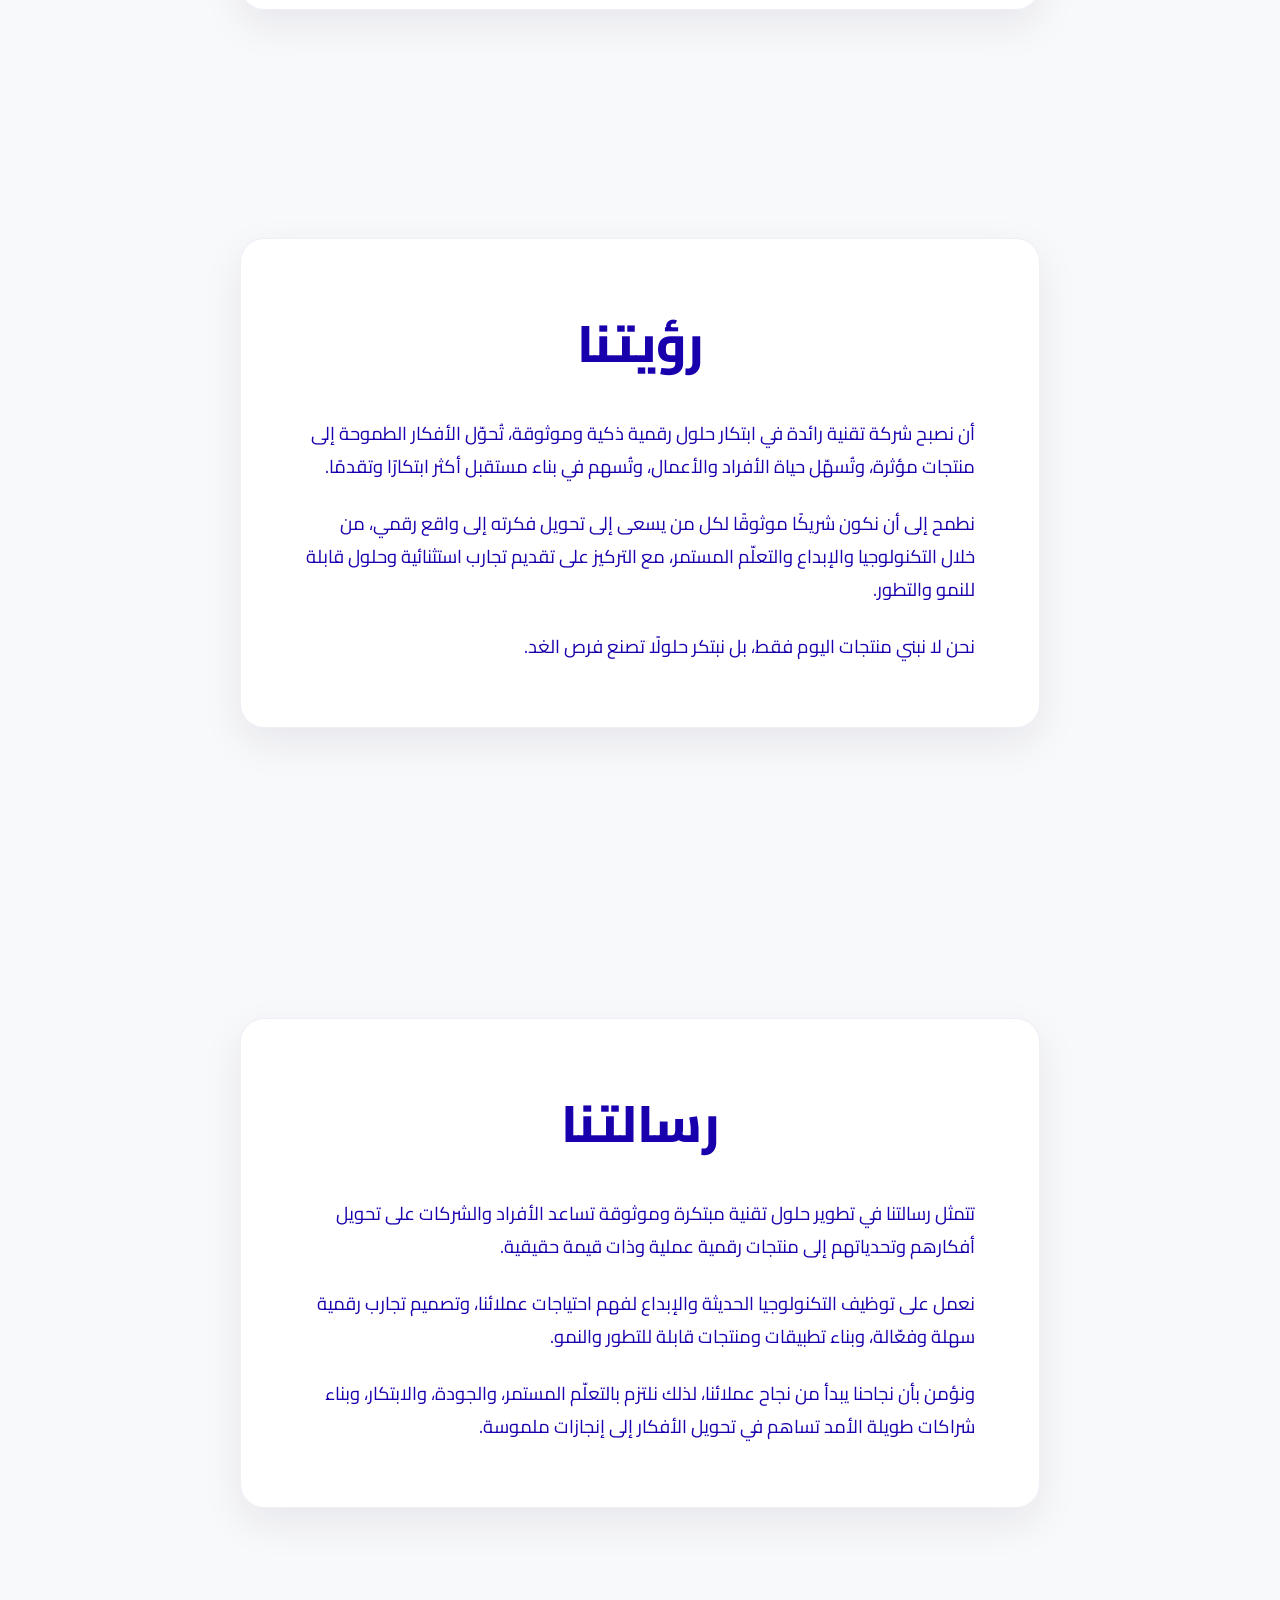
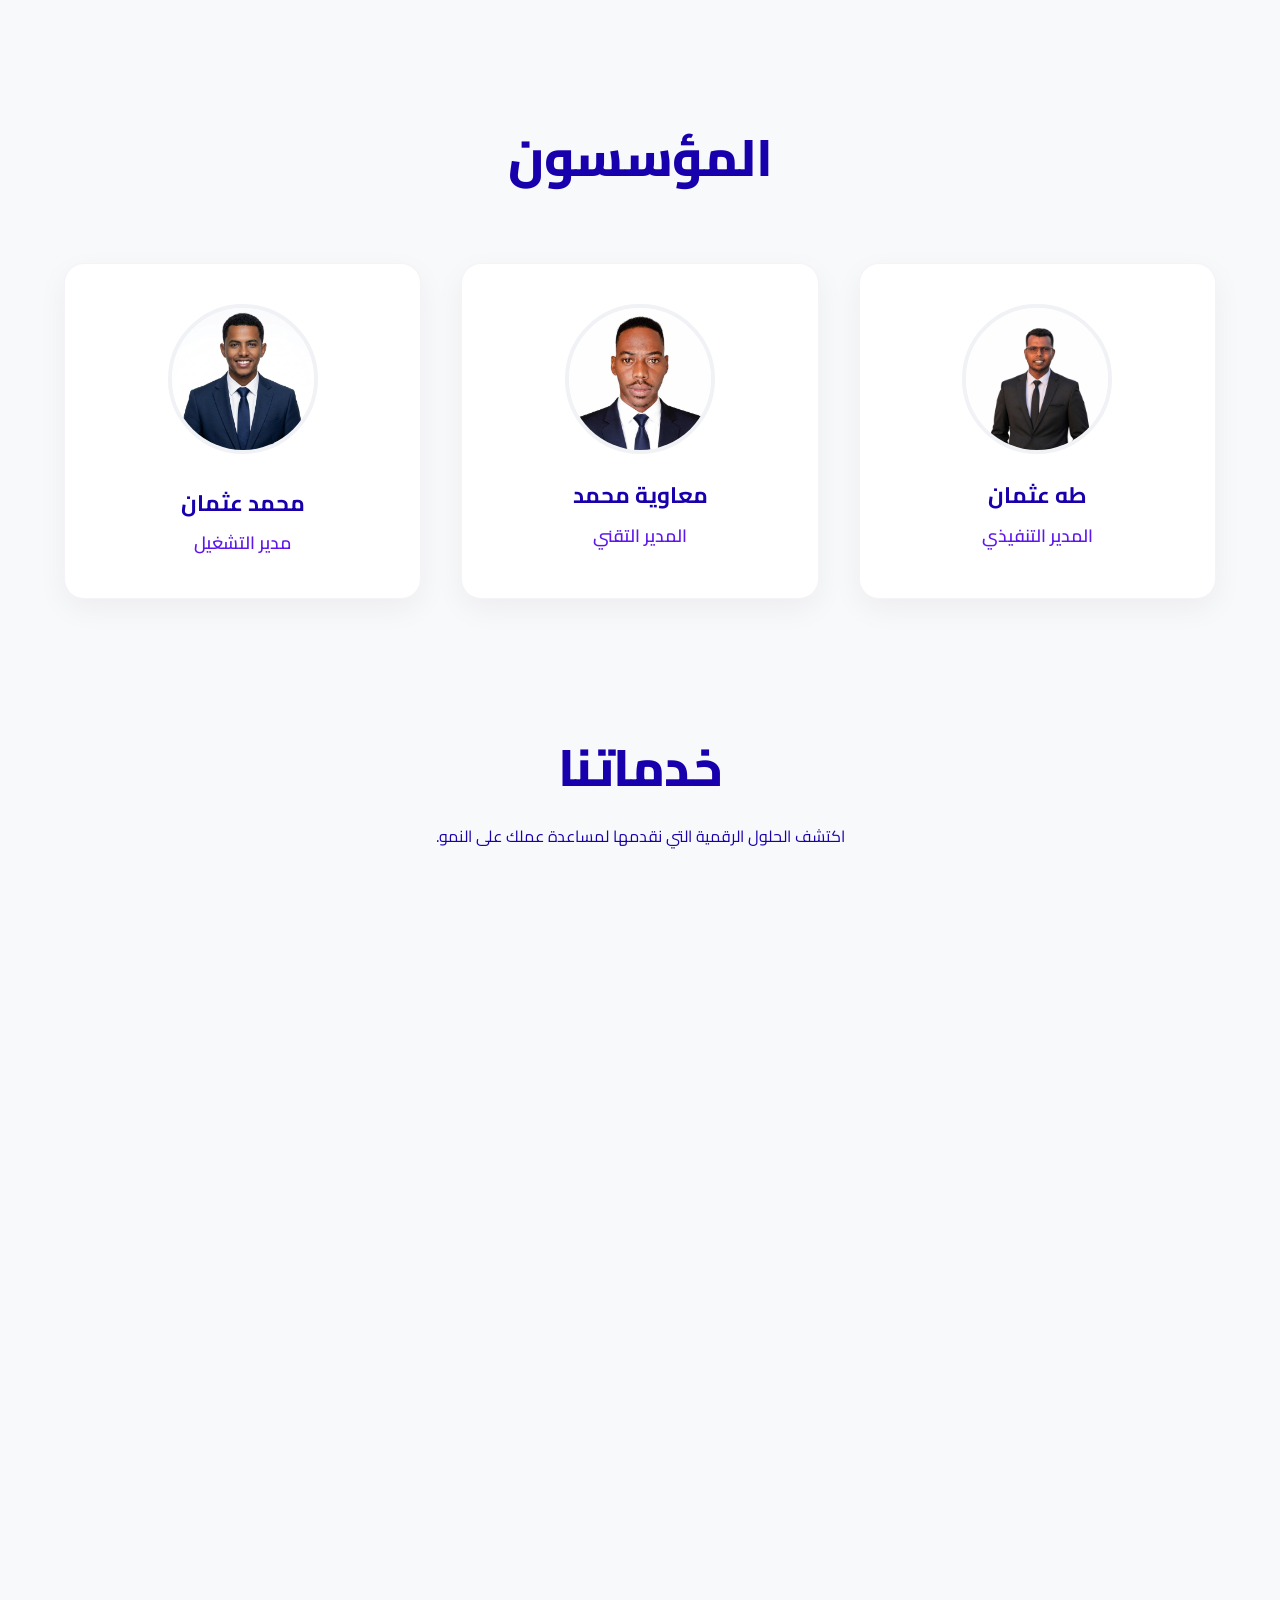
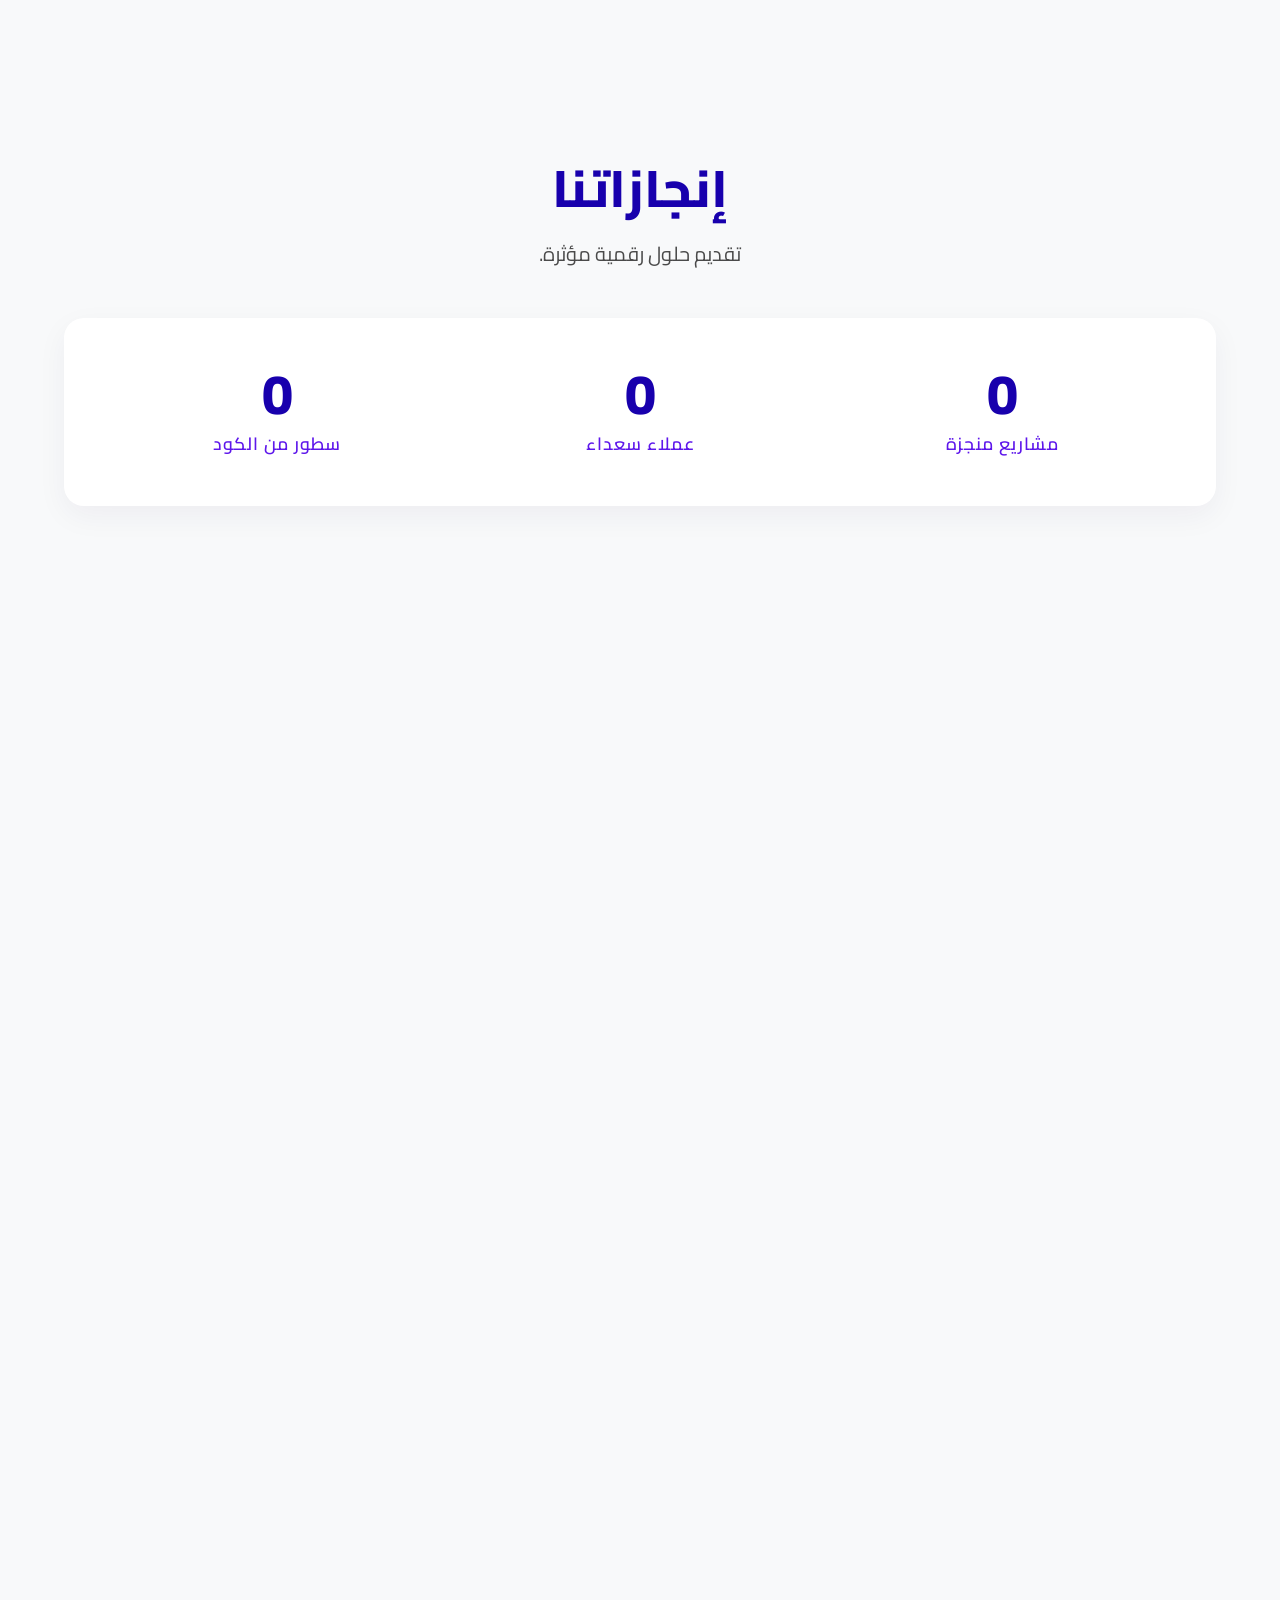
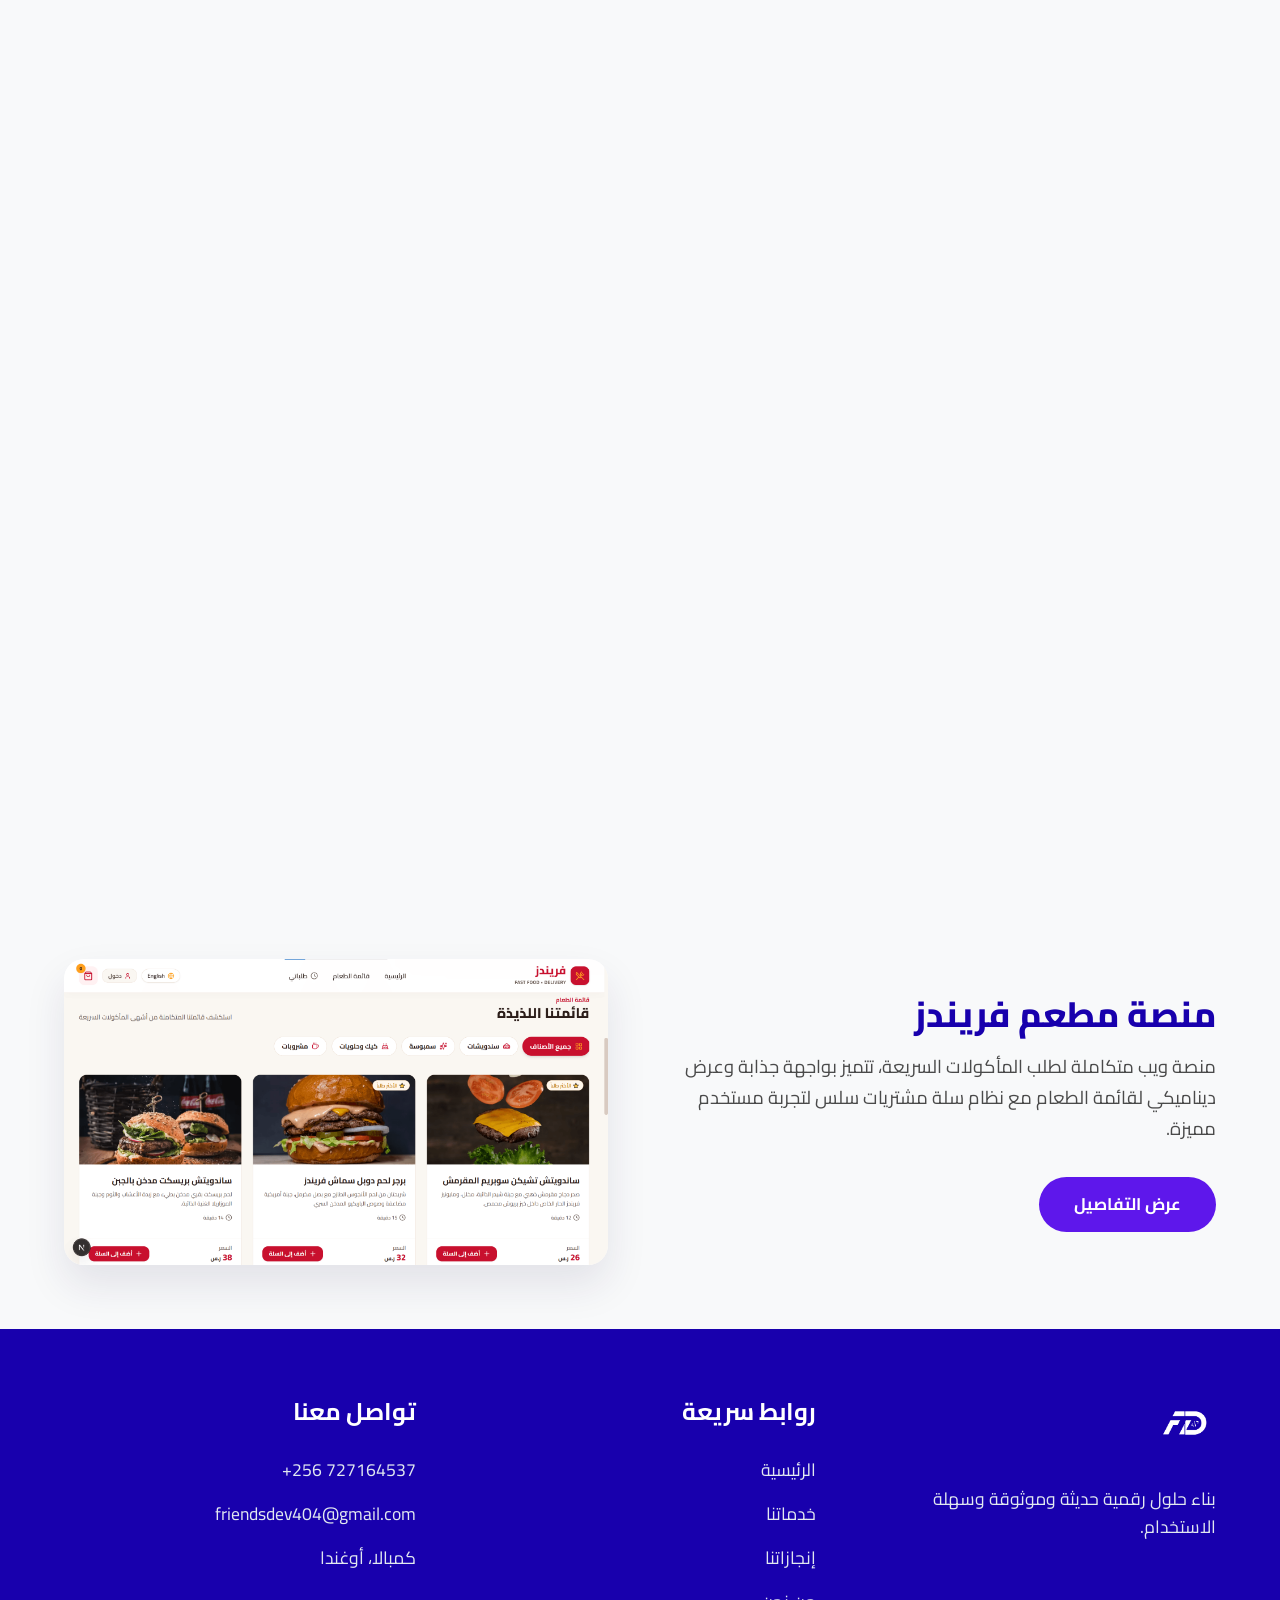
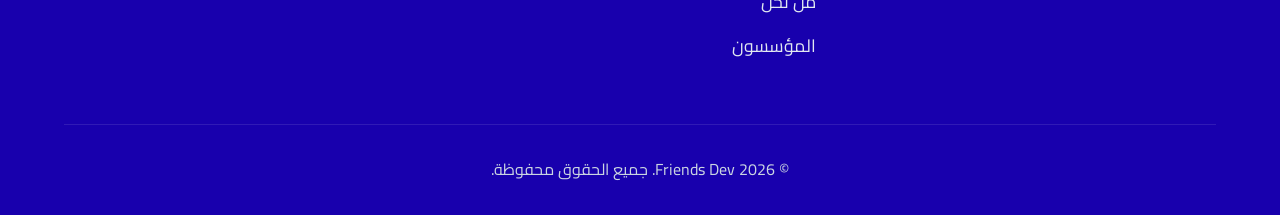
==== commit 5f7e5dc9: "i changed the sizes of the images to optimize the preformance of our website" ====
--- a/index.html
+++ b/index.html
@@ -110,7 +110,7 @@
 
         <div class="founders-grid">
             <div class="founder-card reveal-on-scroll">
-                <img src="assets/taha.jpg" alt="Taha Osman" class="founder-img"
+                <img src="assets/taha.png" alt="Taha Osman" class="founder-img"
                     onerror="this.src='[data-uri]'">
                 <h3 data-i18n="founder1Name">طه عثمان</h3>
                 <p data-i18n="founder1Role">المدير التنفيذي</p>
@@ -124,7 +124,8 @@
             </div>
 
             <div class="founder-card reveal-on-scroll">
-                <a href="https://mohamedosmantaha.github.io/mohamed_profile/" target="_blank" rel="noopener noreferrer" class="founder-img-link">
+                <a href="https://mohamedosmantaha.github.io/mohamed_profile/" target="_blank" rel="noopener noreferrer"
+                    class="founder-img-link">
                     <img src="assets/coo.jpg" alt="COO Profile" class="founder-img"
                         onerror="this.src='[data-uri]'">
                 </a>
@@ -349,7 +350,8 @@
                     <h2 data-i18n="achieve-proj5-title">معرض أعمال المهندس البرمجي محمد</h2>
                     <p data-i18n="achieve-proj5-desc">منصة رقمية احترافية تستعرض المهارات، والمشاريع، والخبرات التقنية
                         الخاصة بالمهندس لتسليط الضوء على كفاءته في تطوير البرمجيات.</p>
-                    <a href="https://mohamedosmantaha.github.io/mohamed_profile/" target="_blank" rel="noopener noreferrer" class="btn-secondary" data-i18n="achieve-btn">عرض التفاصيل</a>
+                    <a href="https://mohamedosmantaha.github.io/mohamed_profile/" target="_blank"
+                        rel="noopener noreferrer" class="btn-secondary" data-i18n="achieve-btn">عرض التفاصيل</a>
                 </div>
             </div>
 
--- a/style.css
+++ b/style.css
@@ -8,15 +8,16 @@
 :root {
     --color-bg: #f8f9fa;
     /* Pale gray / off-white */
-    --color-text-dark: #2a1b4d;
-    /* Deep indigo / purple */
-    --color-text-light: #7a5c9f;
-    /* Lighter violet / purple */
+    --color-text-dark: #1800ad;
+    /* Logo Deep Midnight Indigo */
+    --color-text-light: #5e17eb;
+    /* Logo Electric Purple / Violet Accent */
     --color-nav-bg: #f0f2f5;
     /* Light gray background */
-    --color-btn-bg: #1f113a;
-    /* Dark indigo */
-    --color-btn-hover: #3f2671;
+    --color-btn-bg: #5e17eb;
+    /* Logo Vibrant Brand Purple */
+    --color-btn-hover: #470ccb;
+    /* Deep Violet Hover */
     --font-family: 'Cairo', sans-serif;
     --transition-speed: 0.3s;
 }
@@ -249,13 +250,13 @@
     font-weight: 700;
     letter-spacing: 0.5px;
     transition: all 0.4s cubic-bezier(0.175, 0.885, 0.32, 1.275);
-    box-shadow: 0 10px 25px rgba(31, 17, 58, 0.2);
+    box-shadow: 0 10px 25px rgba(94, 23, 235, 0.25);
 }
 
 .btn-primary:hover {
     background-color: var(--color-btn-hover);
     transform: translateY(-5px);
-    box-shadow: 0 15px 35px rgba(31, 17, 58, 0.35);
+    box-shadow: 0 15px 35px rgba(94, 23, 235, 0.4);
 }
 
 .hero-button-group {
@@ -268,8 +269,8 @@
 .btn-secondary-outline {
     display: inline-block;
     background-color: transparent;
-    color: #312e81;
-    border: 2px solid #312e81;
+    color: #5e17eb;
+    border: 2px solid #5e17eb;
     padding: 1.2rem 3rem;
     border-radius: 50px;
     text-decoration: none;
@@ -280,7 +281,7 @@
 }
 
 .btn-secondary-outline:hover {
-    background-color: #e0e7ff;
+    background-color: rgba(94, 23, 235, 0.08);
     transform: translateY(-5px);
 }
 
@@ -301,7 +302,7 @@
     position: absolute;
     width: 100%;
     height: 100%;
-    background: radial-gradient(circle, rgba(122, 92, 159, 0.1) 0%, rgba(248, 249, 250, 0) 70%);
+    background: radial-gradient(circle, rgba(94, 23, 235, 0.15) 0%, rgba(248, 249, 250, 0) 70%);
     z-index: -1;
     transform: scale(1.2);
 }
@@ -495,11 +496,84 @@
     margin-bottom: 0;
 }
 
-@media (max-width: 768px) {
+/* Read More / Collapse Styles for Mobile Written Sections */
+.about-card-more {
+    display: block;
+}
+
+.read-more-btn {
+    display: none !important;
+}
+
+@media (max-width: 992px) {
+    .about-section {
+        min-height: auto;
+        padding: 1.5rem 5%;
+    }
+
     .about-card {
-        padding: 2.5rem;
-    }
-}
+        padding: 2rem 1.5rem;
+        position: relative;
+        width: 100%;
+    }
+
+    .about-card-more {
+        max-height: 0;
+        opacity: 0;
+        overflow: hidden;
+        visibility: hidden;
+        transition: max-height 0.5s cubic-bezier(0.4, 0, 0.2, 1), opacity 0.4s ease, visibility 0.4s ease;
+    }
+
+    .about-card.expanded .about-card-more {
+        max-height: 2500px;
+        opacity: 1;
+        visibility: visible;
+        overflow: visible;
+        margin-top: 1rem;
+    }
+
+    .about-card.expanded .about-card-more .reveal-on-scroll {
+        opacity: 1 !important;
+        transform: translateY(0) !important;
+    }
+
+    .read-more-btn {
+        display: inline-flex !important;
+        align-items: center;
+        justify-content: center;
+        gap: 0.5rem;
+        width: 100%;
+        margin-top: 1.25rem;
+        padding: 0.75rem 1.5rem;
+        background-color: var(--color-btn-bg);
+        color: #ffffff;
+        border: none;
+        border-radius: 50px;
+        font-family: var(--font-family);
+        font-size: 0.95rem;
+        font-weight: 700;
+        cursor: pointer;
+        transition: all var(--transition-speed) ease;
+        box-shadow: 0 4px 15px rgba(31, 17, 58, 0.15);
+    }
+
+    .read-more-btn:hover,
+    .read-more-btn:active {
+        background-color: var(--color-btn-hover);
+        transform: translateY(-2px);
+        box-shadow: 0 6px 20px rgba(31, 17, 58, 0.25);
+    }
+
+    .read-more-icon {
+        transition: transform 0.3s ease;
+    }
+
+    .about-card.expanded .read-more-icon {
+        transform: rotate(180deg);
+    }
+}
+
 
 /* Services Page Styles */
 .services-page-wrapper {
@@ -1074,7 +1148,7 @@
 
 /* Footer Styles */
 .footer {
-    background-color: #312e81;
+    background-color: #1800ad;
     color: #f8f9fa;
     padding: 4rem 5% 2rem 5%;
     font-family: var(--font-family);
@@ -1128,7 +1202,7 @@
 }
 
 .links-col ul li a:hover, .contact-col ul li a:hover {
-    color: var(--color-text-light);
+    color: #c4b5fd;
 }
 
 .contact-col span {
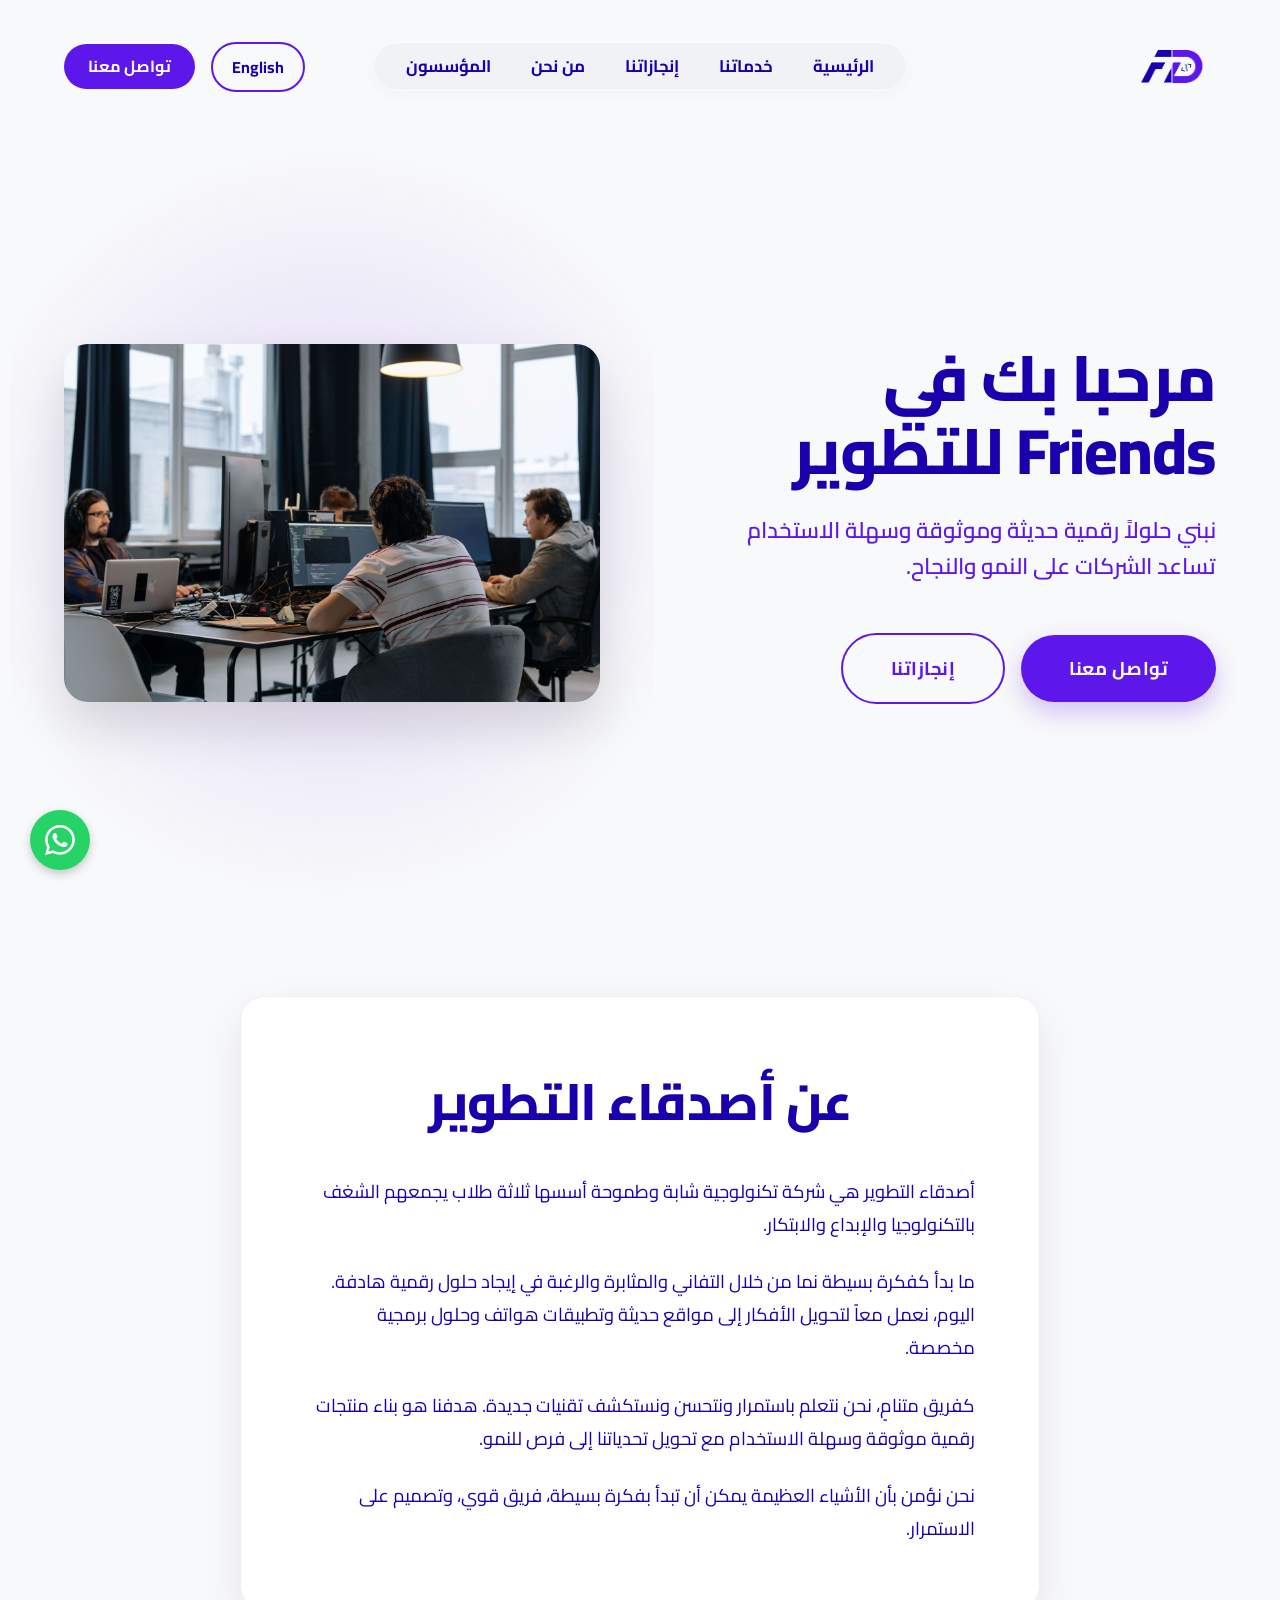
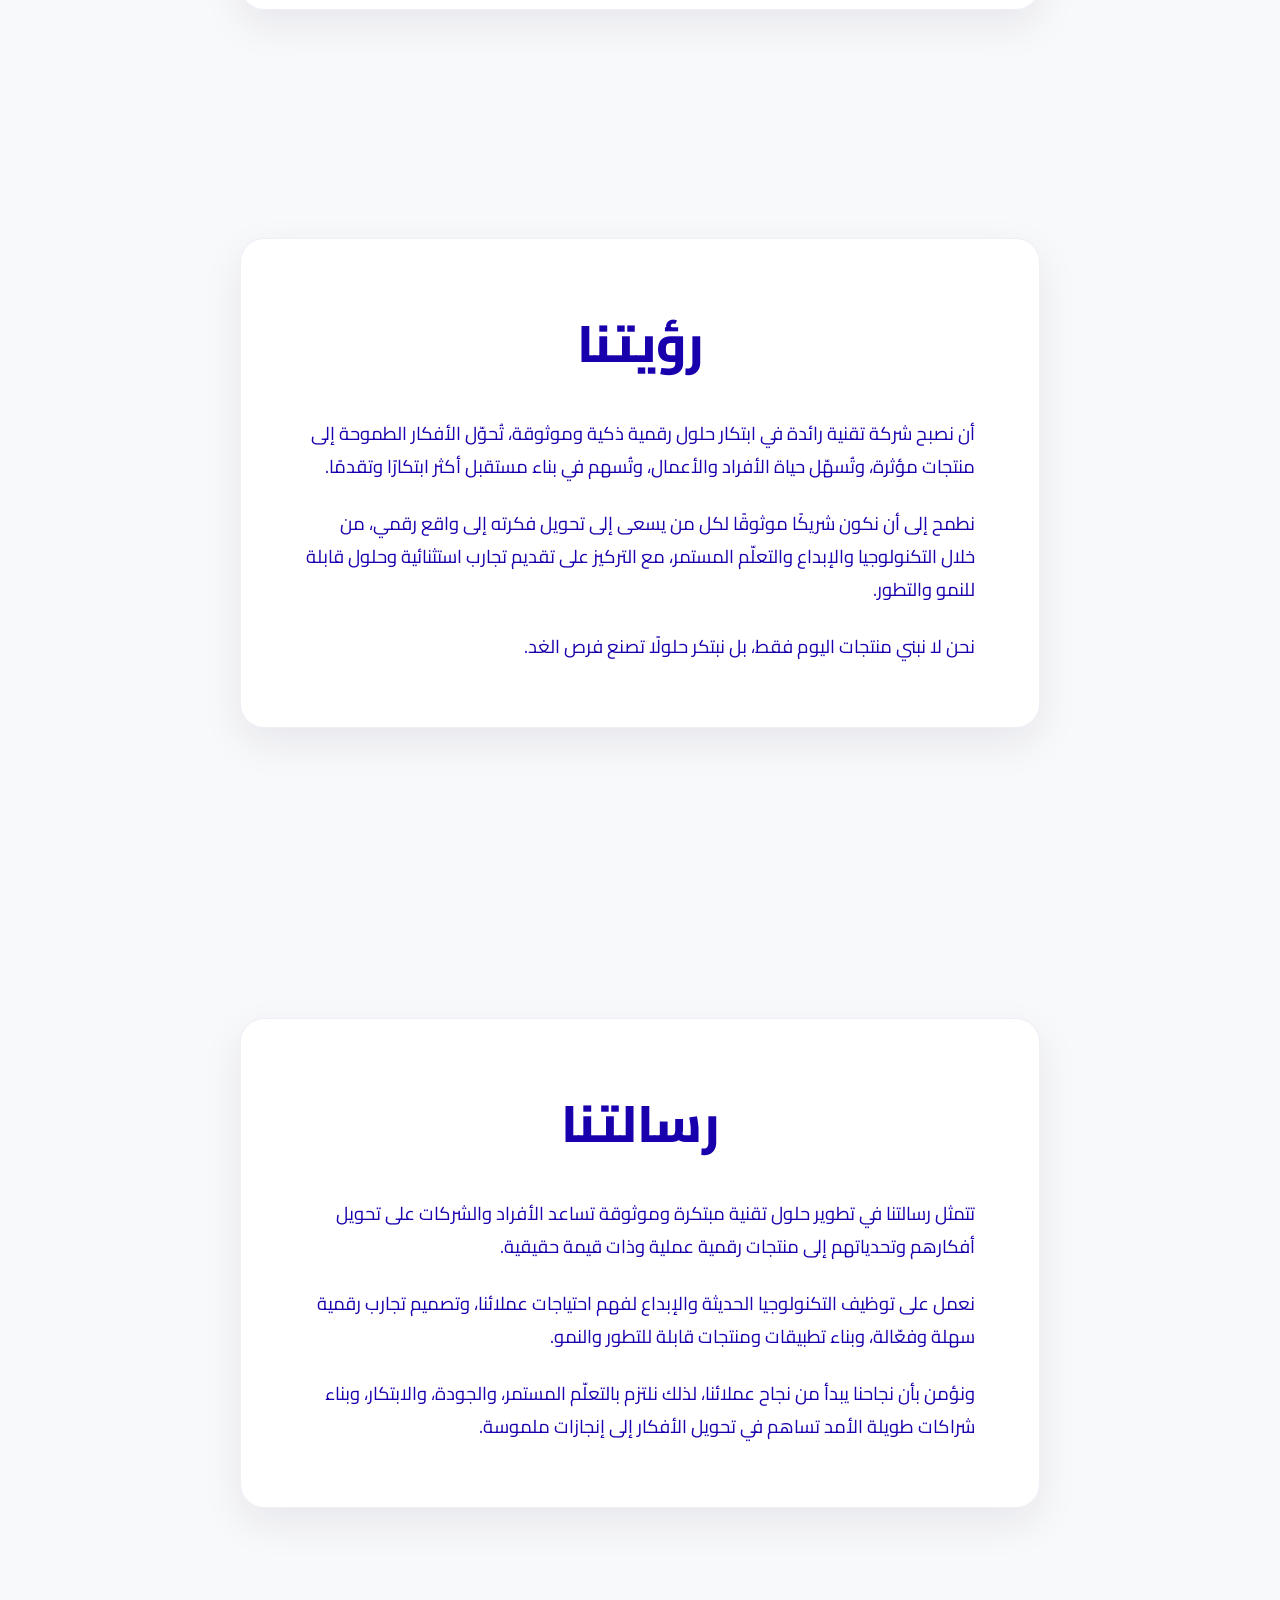
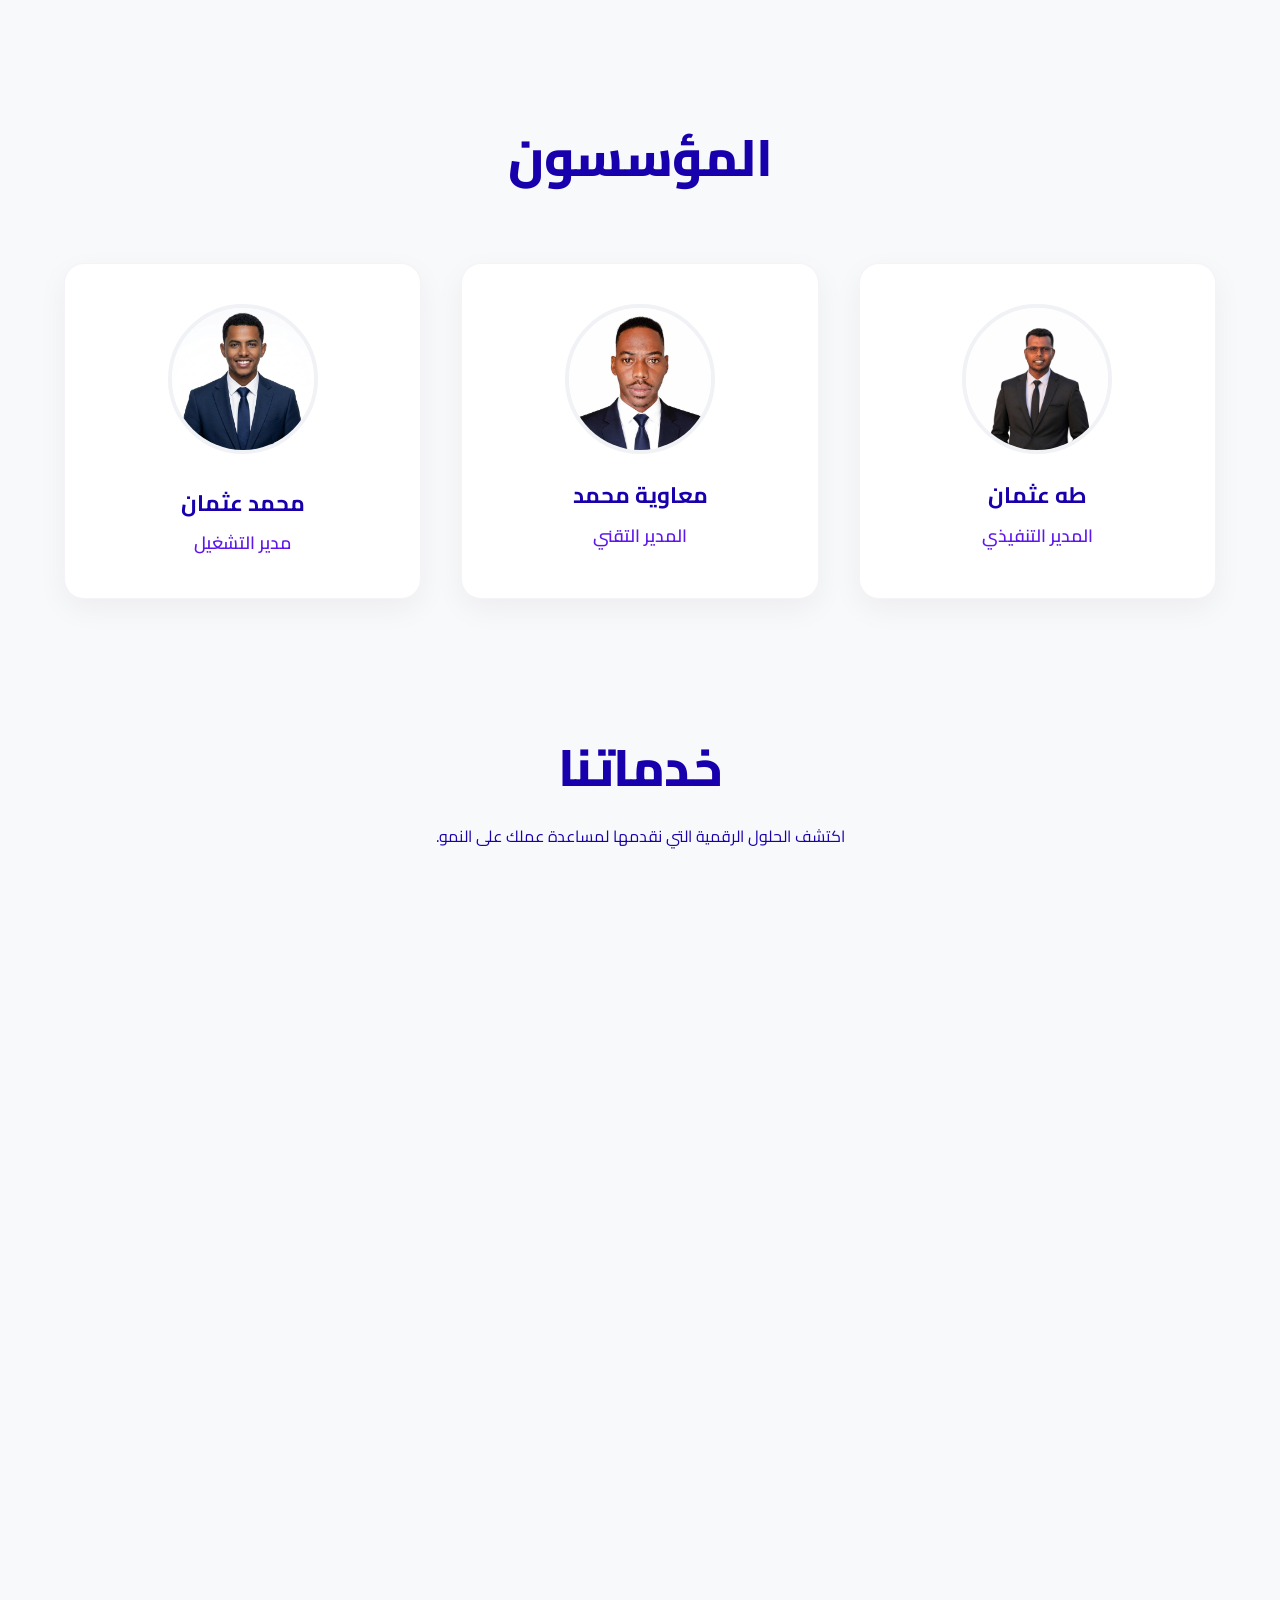
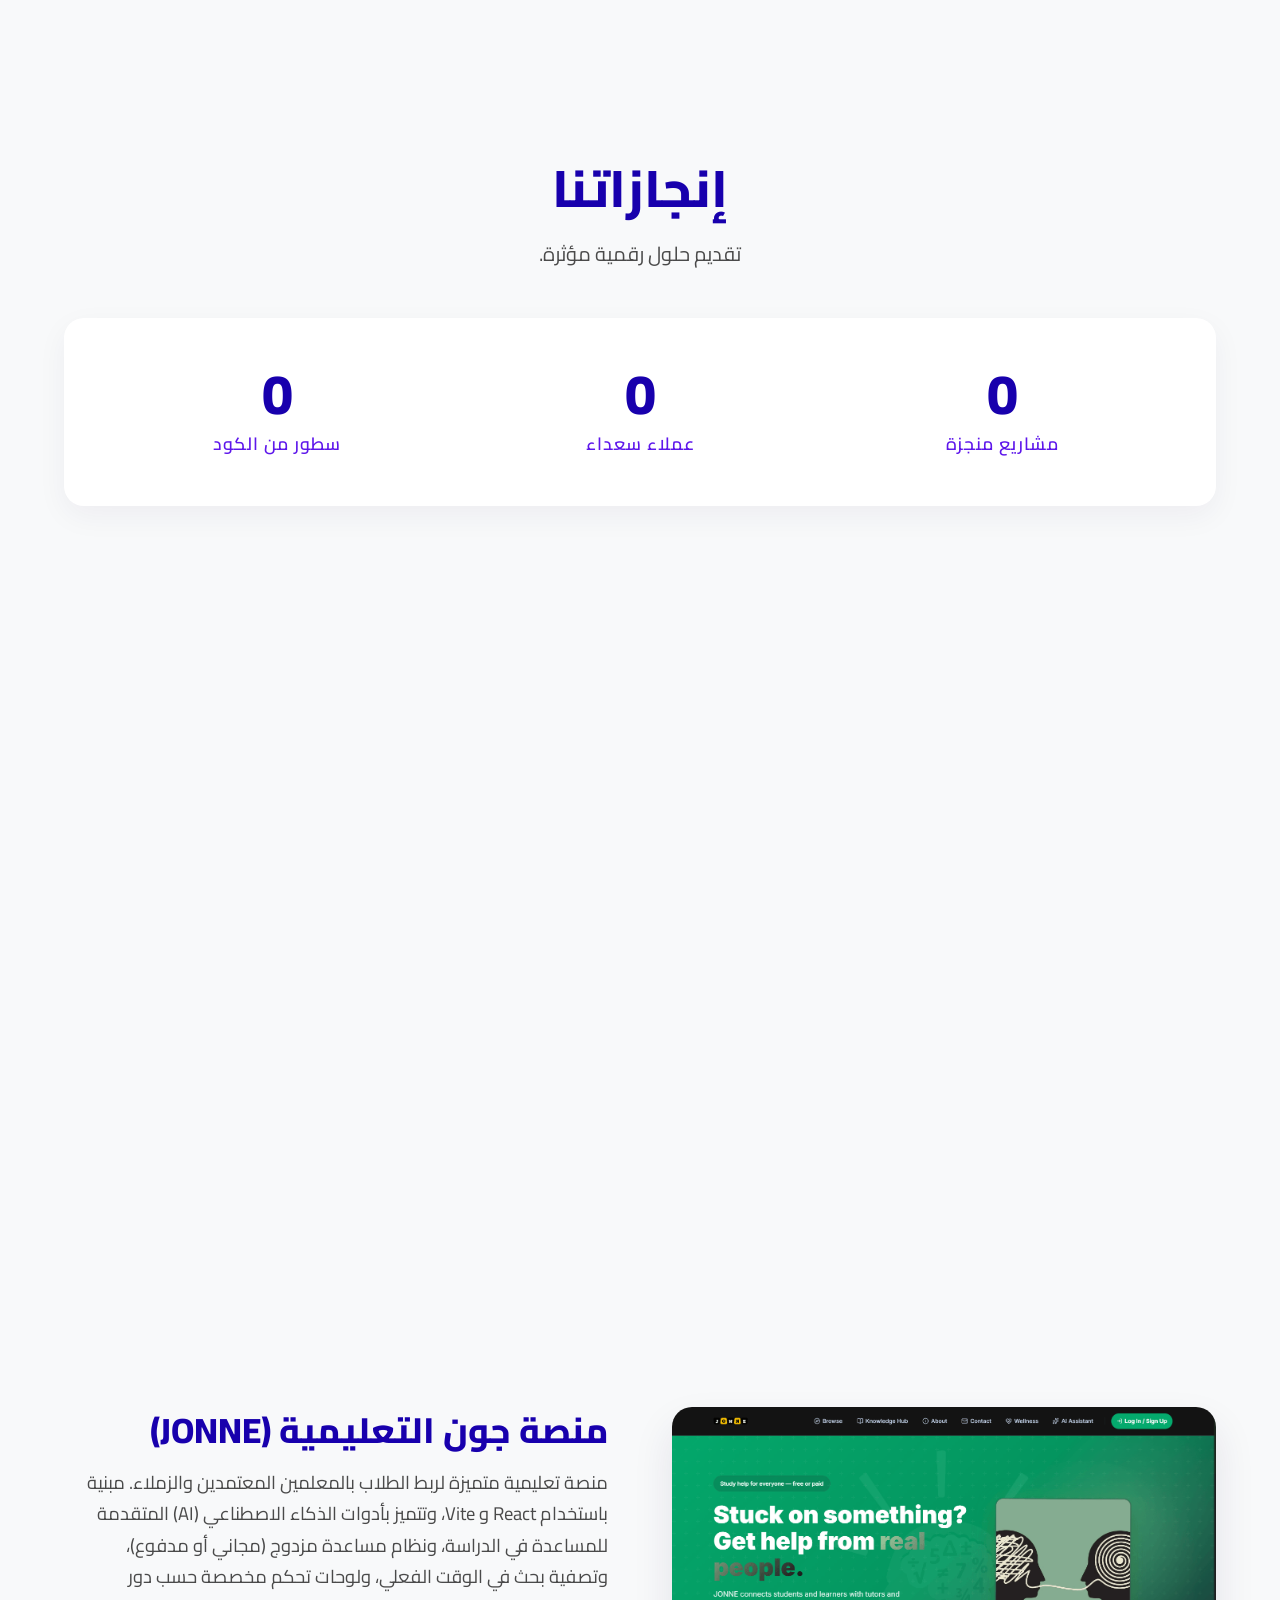
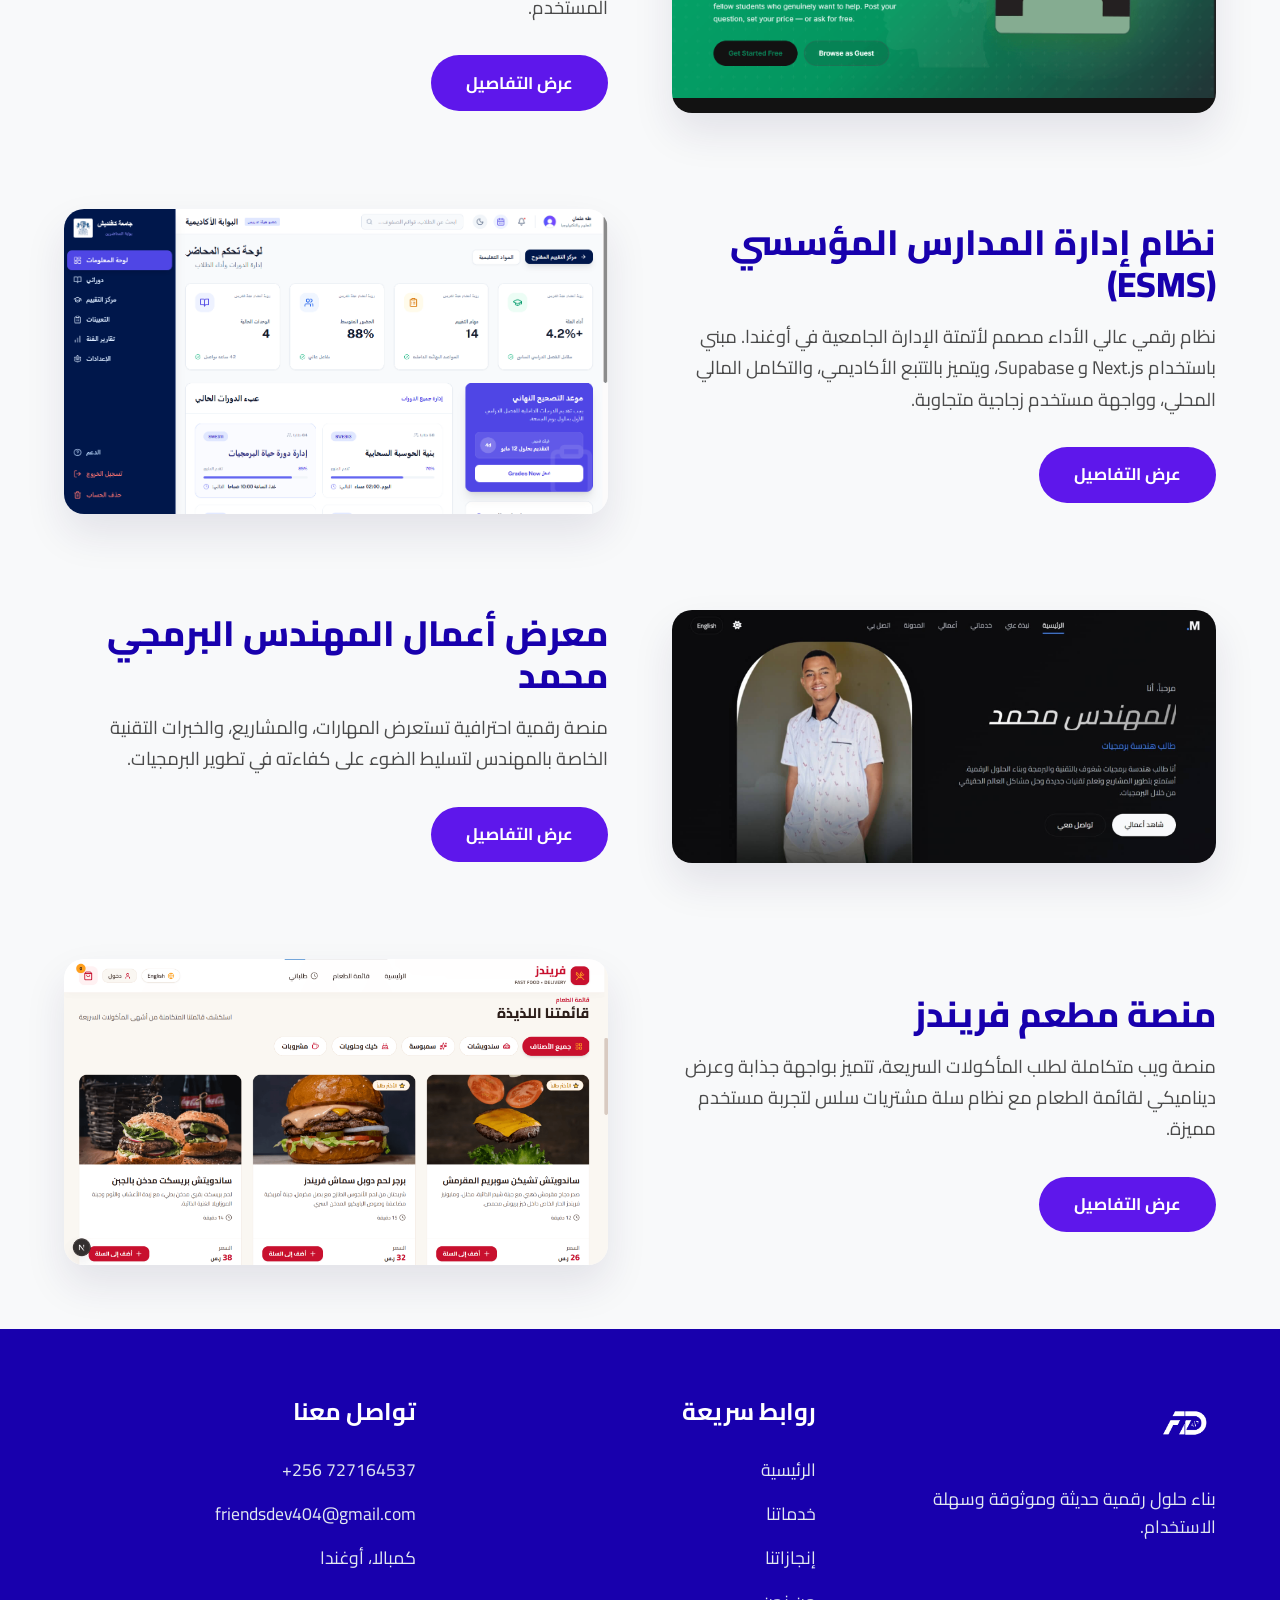
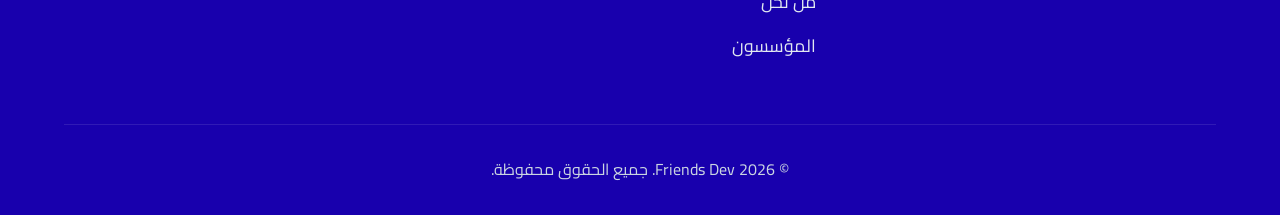
==== commit 01d198f6: "i added google analitecs tags on the head" ====
--- a/index.html
+++ b/index.html
@@ -10,6 +10,15 @@
     <link rel="preconnect" href="https://fonts.gstatic.com" crossorigin>
     <link href="https://fonts.googleapis.com/css2?family=Cairo:wght@400;600;700;800&display=swap" rel="stylesheet">
     <link rel="stylesheet" href="style.css">
+    <!-- Google tag (gtag.js) -->
+    <script async src="https://www.googletagmanager.com/gtag/js?id=G-VBGG29YH0G"></script>
+    <script>
+        window.dataLayer = window.dataLayer || [];
+        function gtag() { dataLayer.push(arguments); }
+        gtag('js', new Date());
+
+        gtag('config', 'G-VBGG29YH0G');
+    </script>
 </head>
 
 <body>
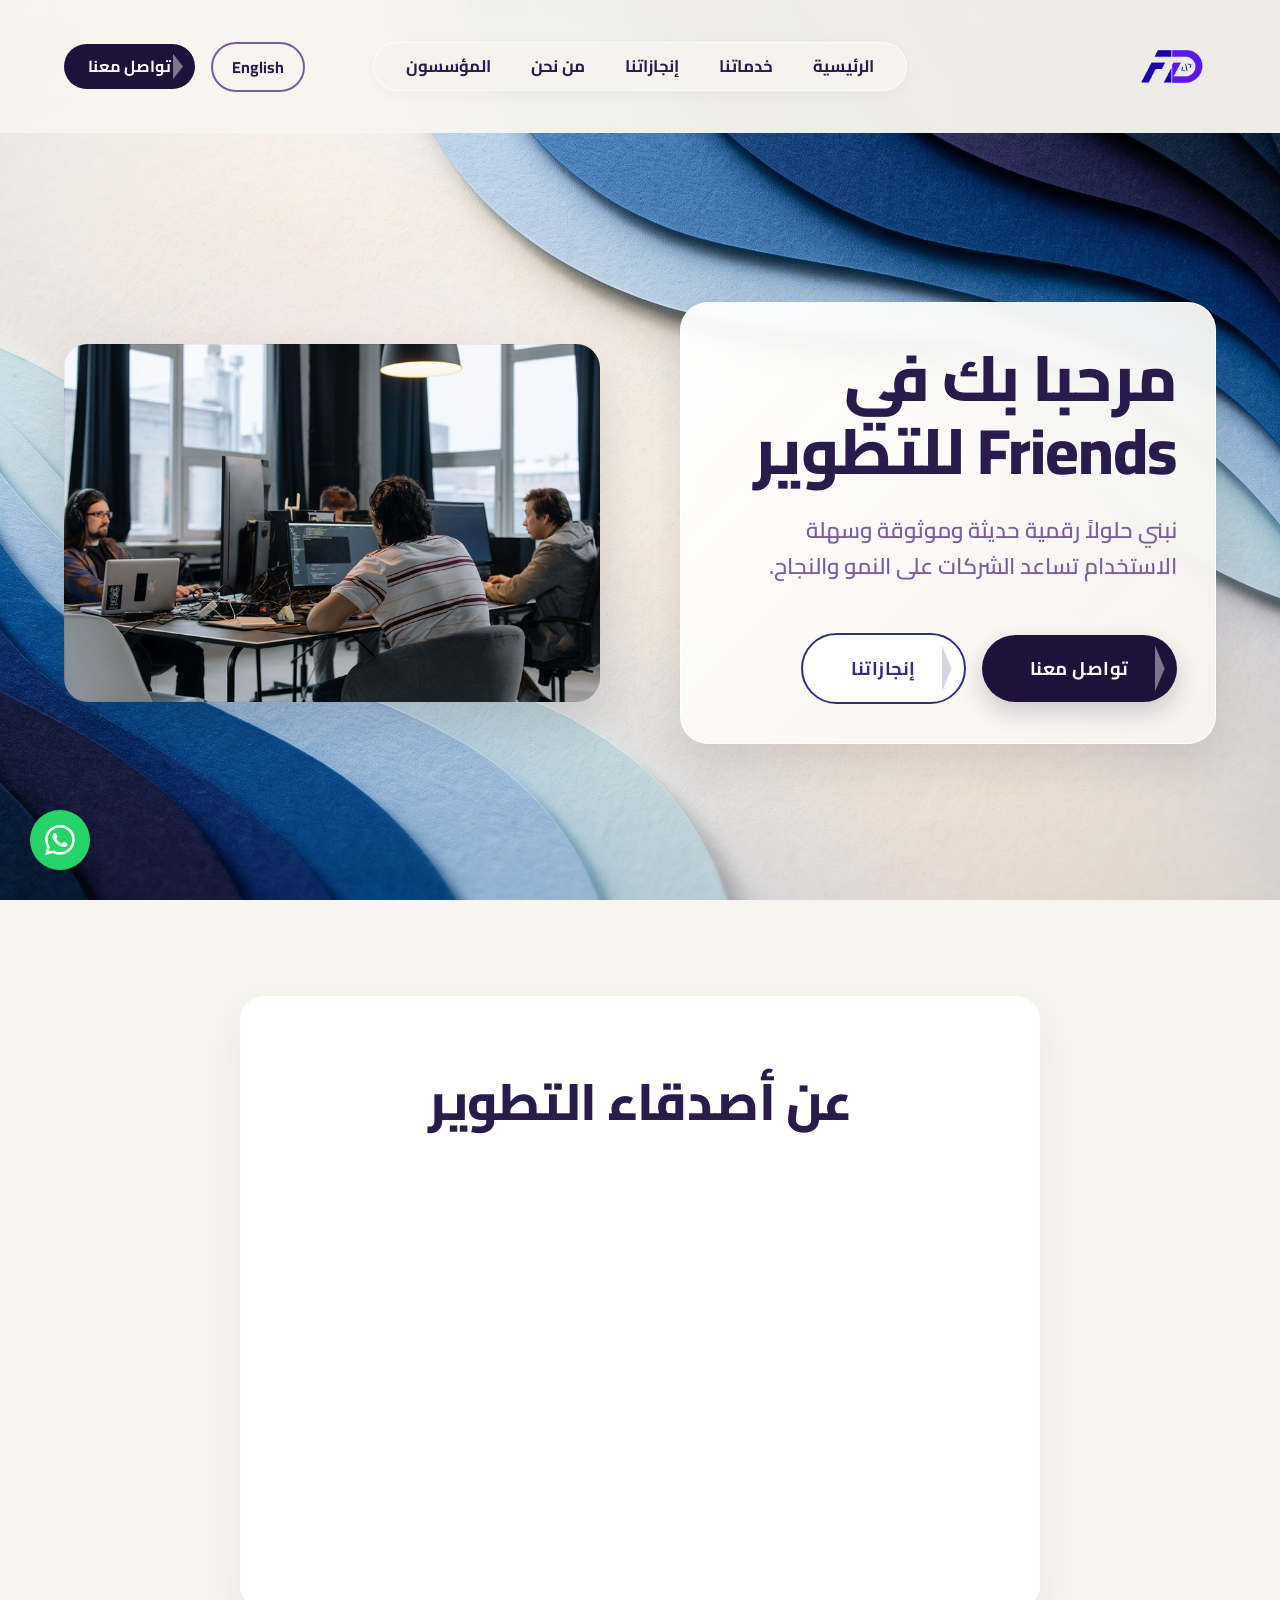
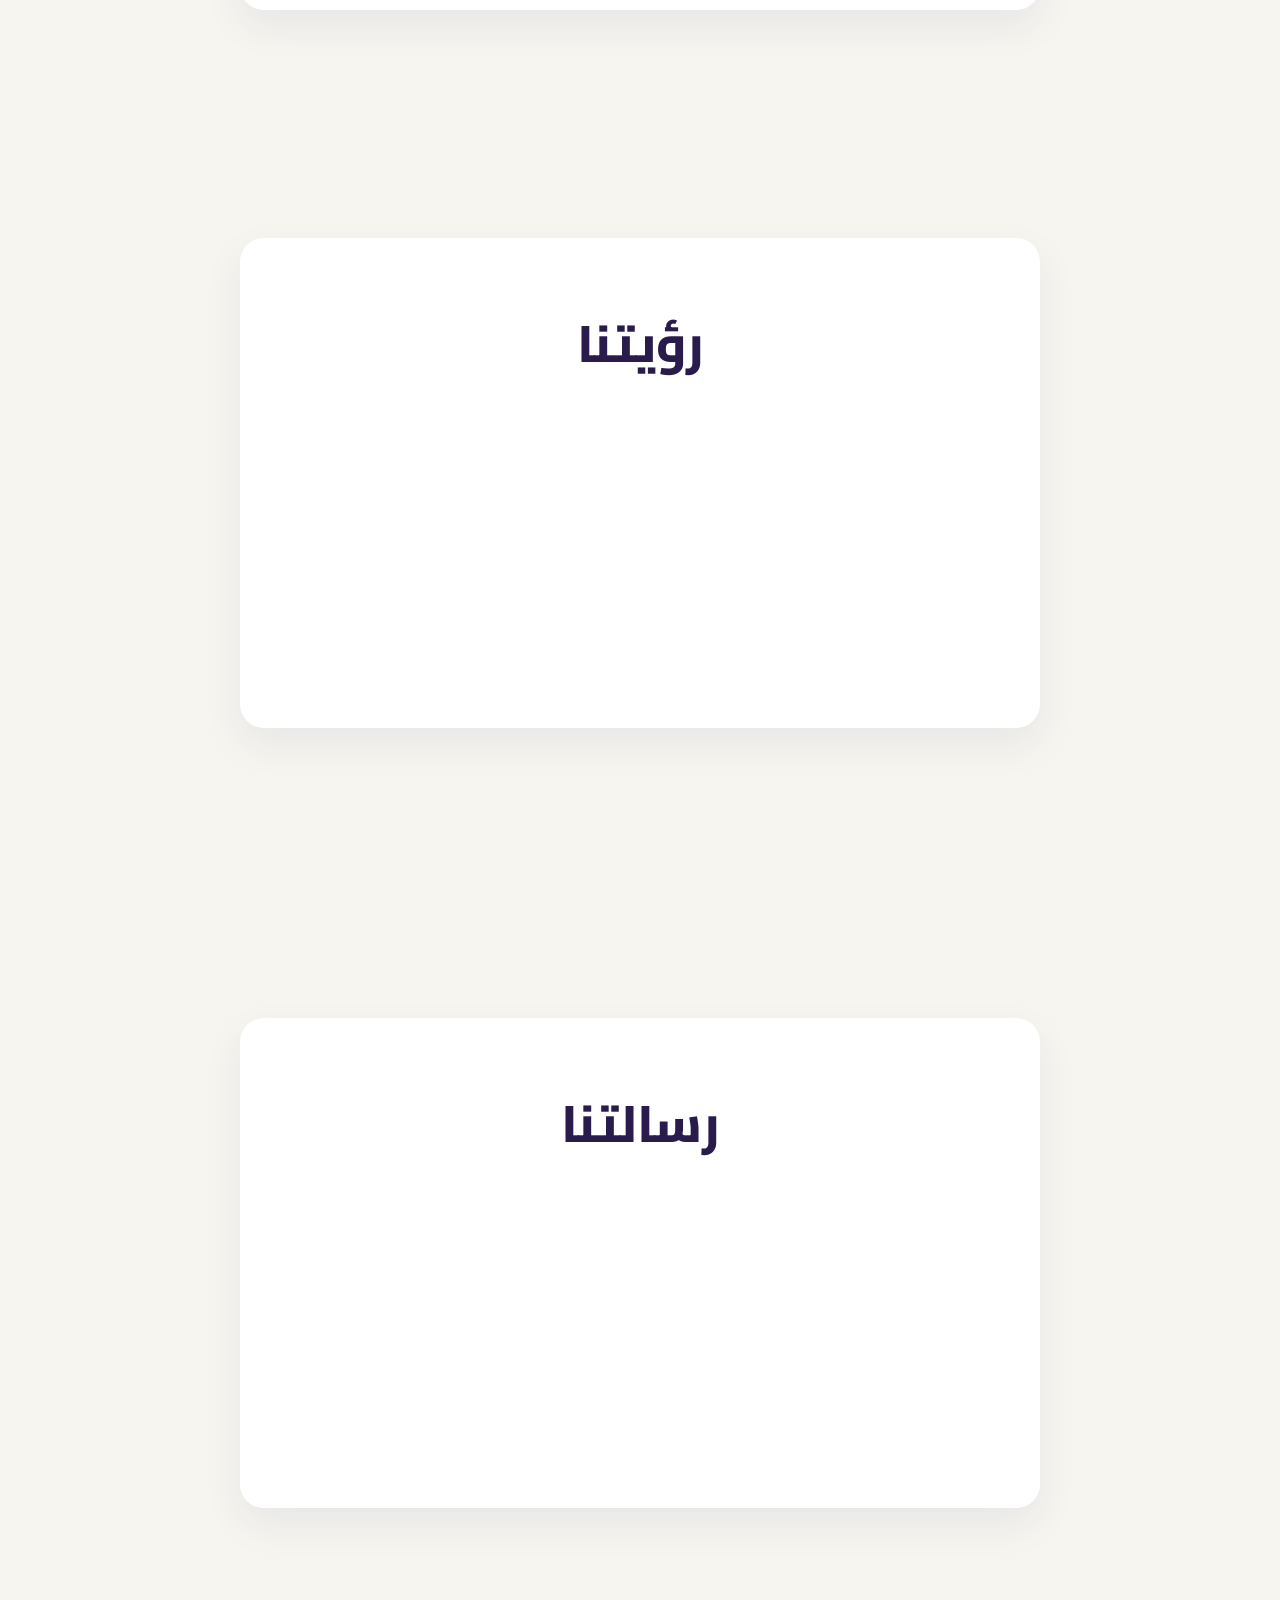
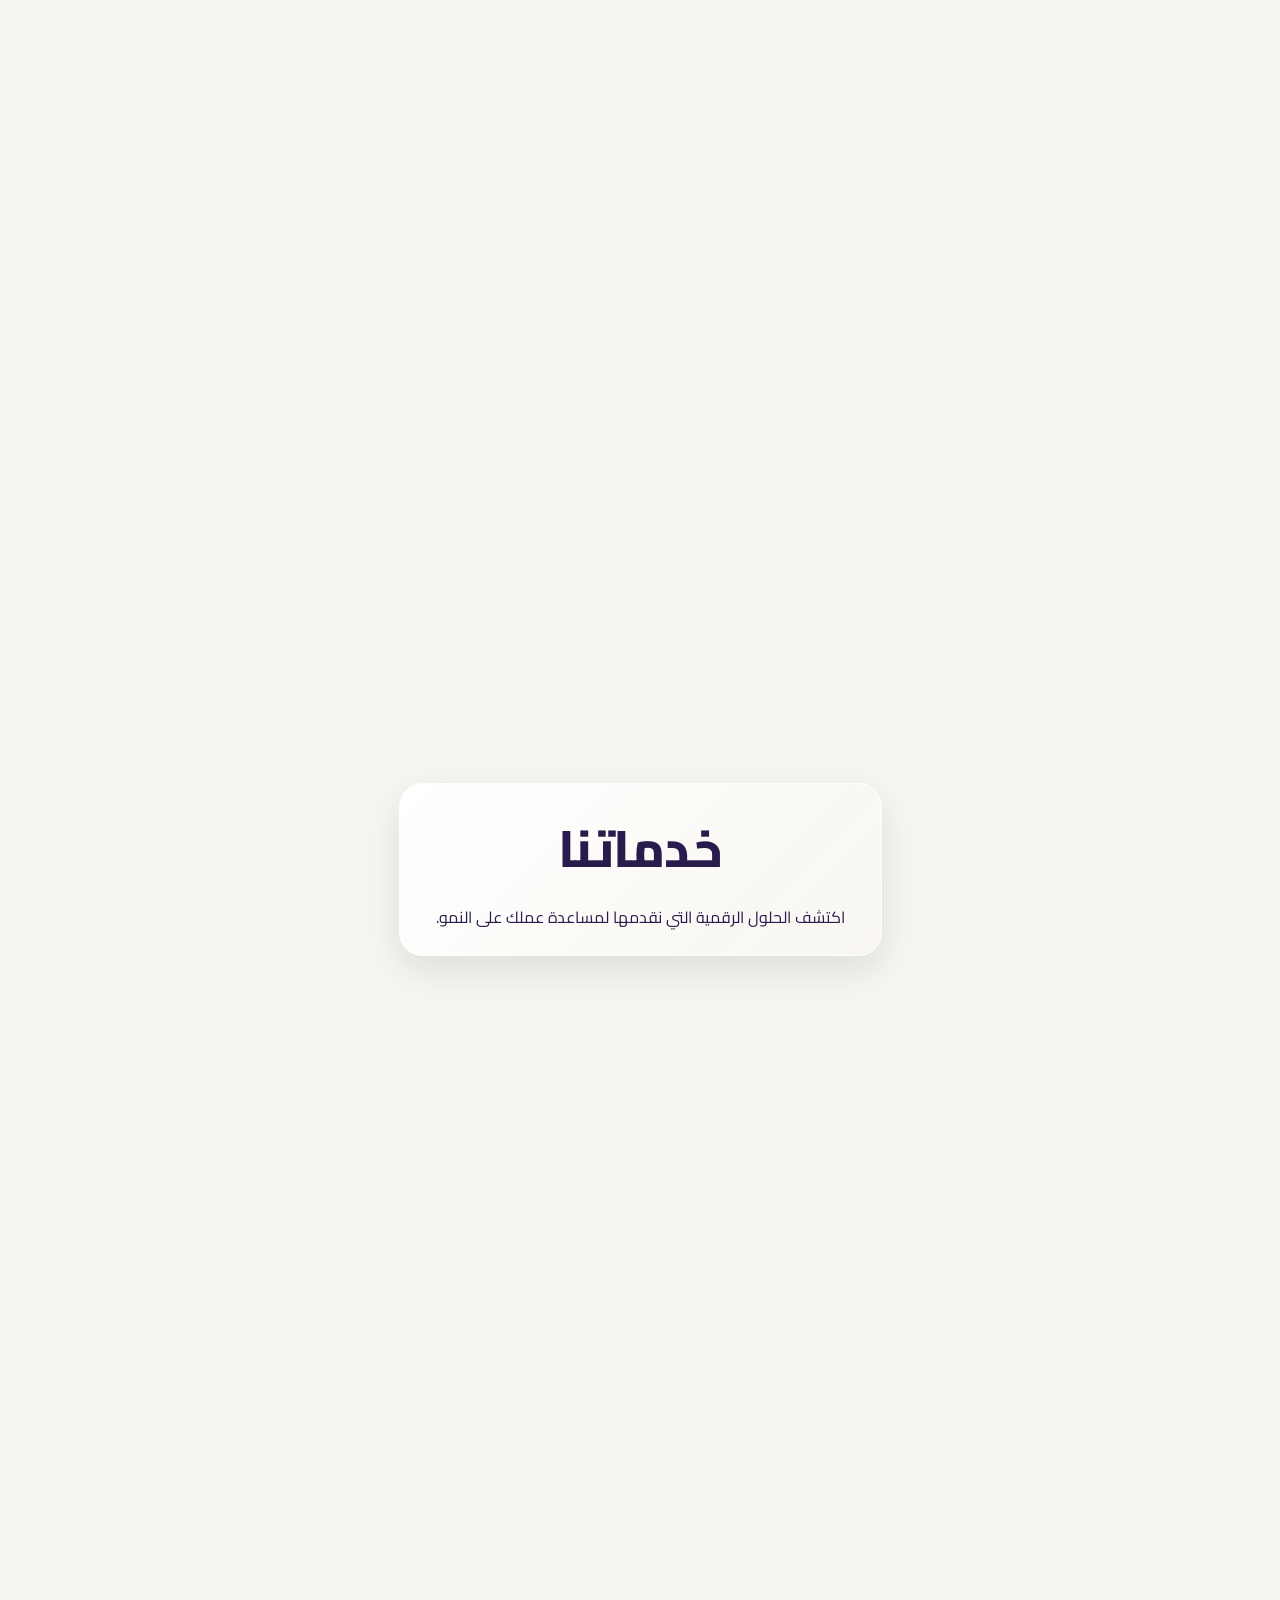
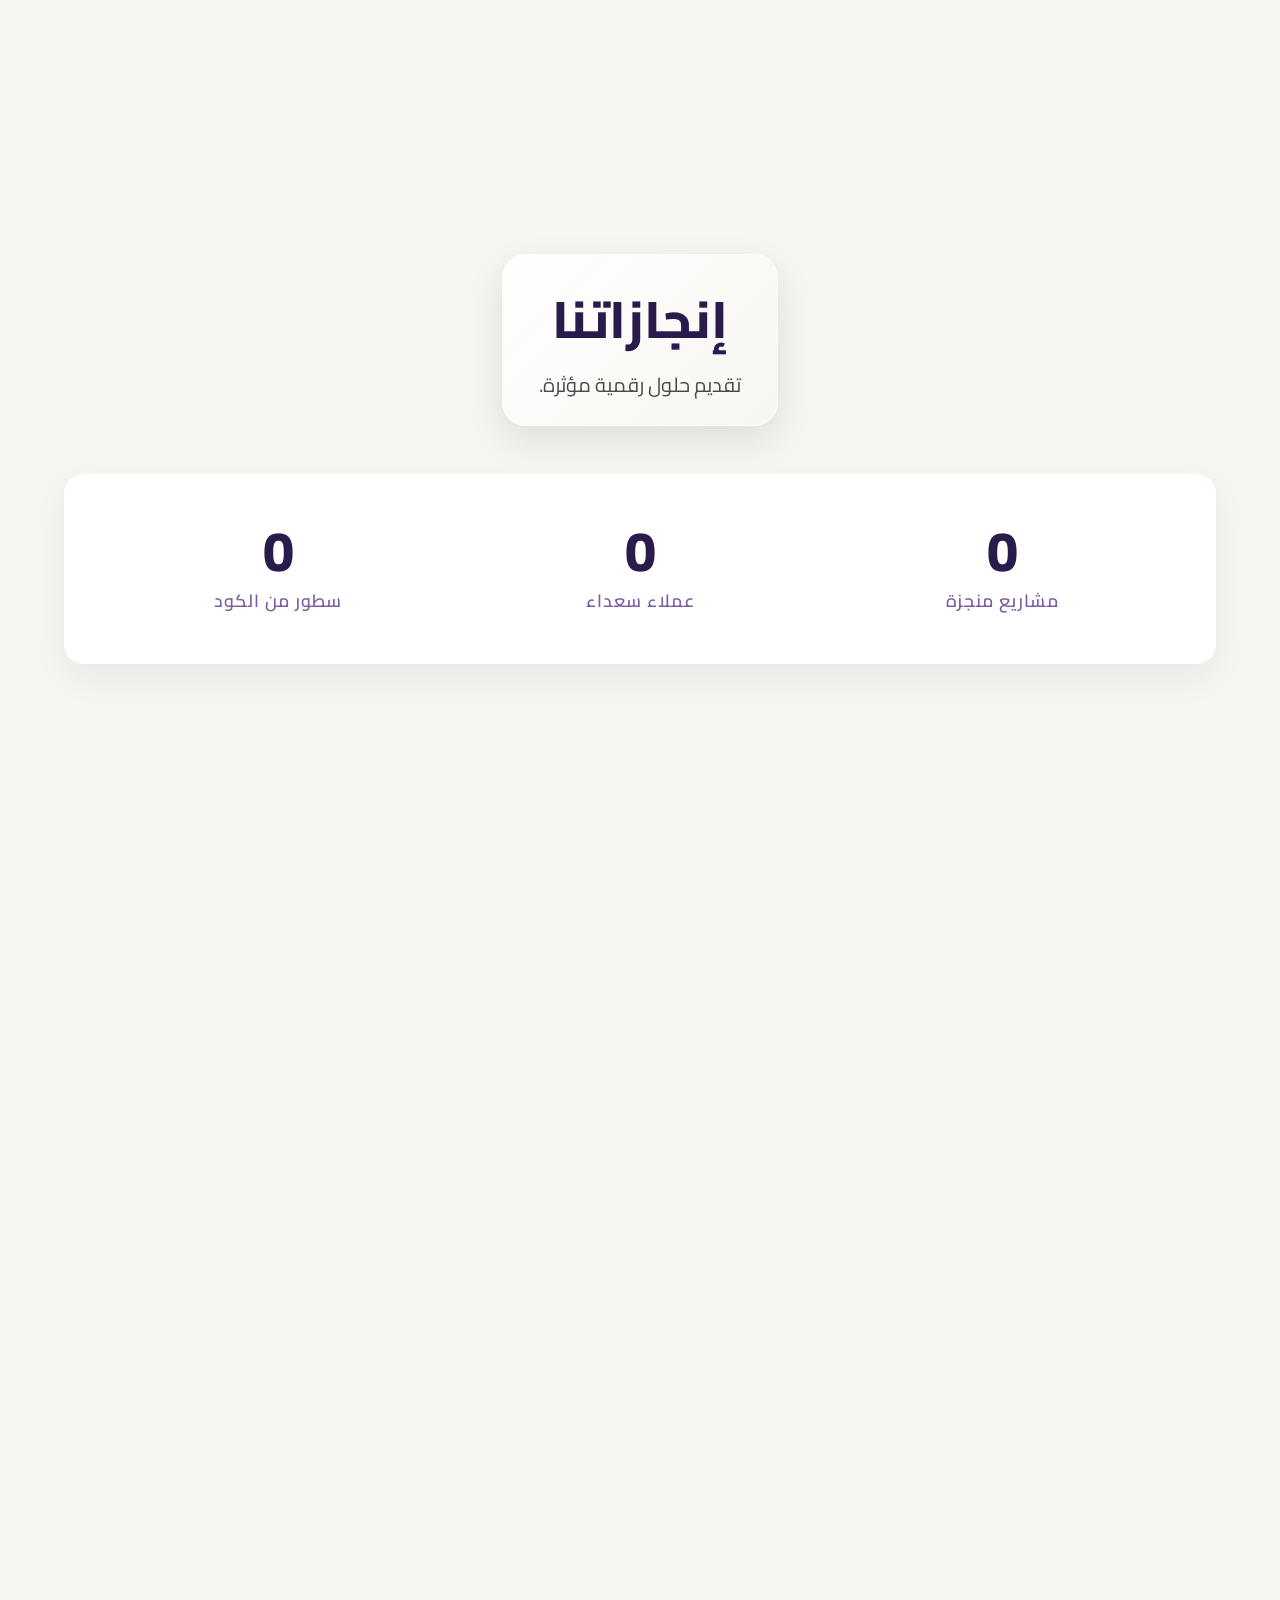
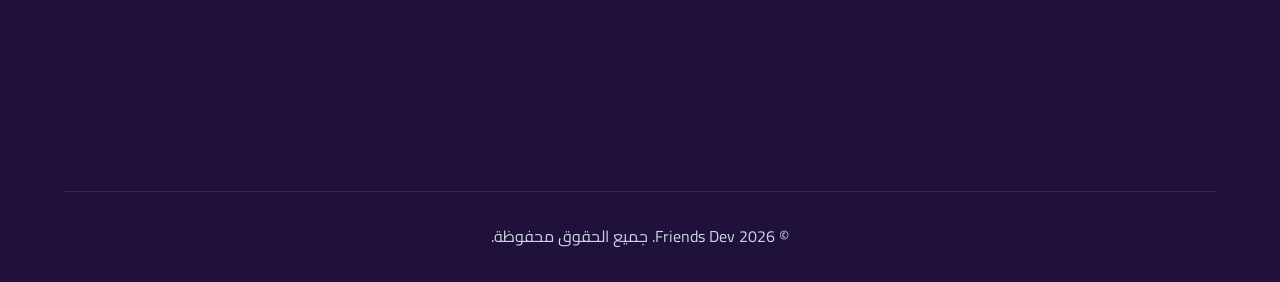
==== commit a59037f9: "Optimize static site performance Co-authored-by: Copilot <223556219+Copilot@users.noreply.github.com" ====
--- a/index.html
+++ b/index.html
@@ -10,8 +10,9 @@
     <link rel="preconnect" href="https://fonts.gstatic.com" crossorigin>
     <link href="https://fonts.googleapis.com/css2?family=Cairo:wght@400;600;700;800&display=swap" rel="stylesheet">
     <link rel="stylesheet" href="style.css">
+    <script defer src="script.js"></script>
     <!-- Google tag (gtag.js) -->
-    <script async src="https://www.googletagmanager.com/gtag/js?id=G-VBGG29YH0G"></script>
+    <script async fetchpriority="low" src="https://www.googletagmanager.com/gtag/js?id=G-VBGG29YH0G"></script>
     <script>
         window.dataLayer = window.dataLayer || [];
         function gtag() { dataLayer.push(arguments); }
@@ -25,7 +26,7 @@
     <header class="header">
         <div class="logo">
             <a href="#home" class="logo-link">
-                <img src="assets/Friends%20dev%20Logo%202.png" alt="Friends Dev Logo" class="logo-img">
+                <img src="assets/Friends-dev-logo-512.png" alt="Friends Dev Logo" class="logo-img" width="512" height="512">
             </a>
         </div>
         <nav class="nav-menu">
@@ -67,7 +68,9 @@
             </div>
         </div>
         <div class="hero-image reveal-on-scroll">
-            <img src="assets/hero.jpg" alt="Developer typing on a laptop with code">
+            <img src="assets/hero-1400.jpg" srcset="assets/hero-800.jpg 800w, assets/hero-1400.jpg 1400w"
+                sizes="(max-width: 720px) 90vw, 650px" alt="Developer typing on a laptop with code"
+                width="1400" height="933" fetchpriority="high">
         </div>
     </section>
 
@@ -119,14 +122,16 @@
 
         <div class="founders-grid">
             <div class="founder-card reveal-on-scroll">
-                <img src="assets/taha.png" alt="Taha Osman" class="founder-img"
+                <img src="assets/taha-optimized.jpg" alt="Taha Osman" class="founder-img" width="600" height="600"
+                    loading="lazy" decoding="async"
                     onerror="this.src='[data-uri]'">
                 <h3 data-i18n="founder1Name">طه عثمان</h3>
                 <p data-i18n="founder1Role">المدير التنفيذي</p>
             </div>
 
             <div class="founder-card reveal-on-scroll">
-                <img src="assets/muawia.jpeg" alt="Muawia Mohmed" class="founder-img"
+                <img src="assets/muawia.jpeg" alt="Muawia Mohmed" class="founder-img" width="960" height="1280"
+                    loading="lazy" decoding="async"
                     onerror="this.src='[data-uri]'">
                 <h3 data-i18n="founder2Name">معاوية محمد</h3>
                 <p data-i18n="founder2Role">المدير التقني</p>
@@ -135,7 +140,8 @@
             <div class="founder-card reveal-on-scroll">
                 <a href="https://mohamedosmantaha.github.io/mohamed_profile/" target="_blank" rel="noopener noreferrer"
                     class="founder-img-link">
-                    <img src="assets/coo.jpg" alt="COO Profile" class="founder-img"
+                    <img src="assets/coo.jpg" alt="COO Profile" class="founder-img" width="1024" height="1024"
+                        loading="lazy" decoding="async"
                         onerror="this.src='[data-uri]'">
                 </a>
                 <h3 data-i18n="founder3Name">محمد عثمان </h3>
@@ -290,6 +296,7 @@
             <div class="project-row">
                 <div class="project-image reveal-on-scroll">
                     <img src="assets/flagship.png" alt="Flagship Smartphones Hub" class="placeholder-img"
+                        width="1363" height="767" loading="lazy" decoding="async"
                         onerror="this.onerror=null; this.src='data:image/svg+xml;charset=UTF-8,%3Csvg%20xmlns%3D%22http%3A%2F%2Fwww.w3.org%2F2000%2Fsvg%22%20width%3D%22600%22%20height%3D%22400%22%20viewBox%3D%220%200%20600%20400%22%3E%3Crect%20fill%3D%22%23e2e8f0%22%20width%3D%22600%22%20height%3D%22400%22%2F%3E%3Ctext%20fill%3D%22%232a1b4d%22%20font-family%3D%22Cairo%2C%20sans-serif%22%20font-size%3D%2224%22%20font-weight%3D%22bold%22%20x%3D%2250%25%22%20y%3D%2250%25%22%20text-anchor%3D%22middle%22%20dy%3D%22.3em%22%3EFlagship%20Smartphones%20Hub%3C%2Ftext%3E%3C%2Fsvg%3E';">
                 </div>
                 <div class="project-content reveal-on-scroll">
@@ -305,6 +312,7 @@
             <div class="project-row reverse">
                 <div class="project-image reveal-on-scroll">
                     <img src="assets/AccomodateME.png" alt="AccommodateMe" class="placeholder-img"
+                        width="1359" height="767" loading="lazy" decoding="async"
                         onerror="this.onerror=null; this.src='data:image/svg+xml;charset=UTF-8,%3Csvg%20xmlns%3D%22http%3A%2F%2Fwww.w3.org%2F2000%2Fsvg%22%20width%3D%22600%22%20height%3D%22400%22%20viewBox%3D%220%200%20600%20400%22%3E%3Crect%20fill%3D%22%23e2e8f0%22%20width%3D%22600%22%20height%3D%22400%22%2F%3E%3Ctext%20fill%3D%22%232a1b4d%22%20font-family%3D%22Cairo%2C%20sans-serif%22%20font-size%3D%2224%22%20font-weight%3D%22bold%22%20x%3D%2250%25%22%20y%3D%2250%25%22%20text-anchor%3D%22middle%22%20dy%3D%22.3em%22%3EAccommodateMe%3C%2Ftext%3E%3C%2Fsvg%3E';">
                 </div>
                 <div class="project-content reveal-on-scroll">
@@ -320,6 +328,7 @@
             <div class="project-row">
                 <div class="project-image reveal-on-scroll">
                     <img src="assets/jonne.png" alt="JONNE — Study Help Marketplace" class="placeholder-img"
+                        width="1365" height="767" loading="lazy" decoding="async"
                         onerror="this.onerror=null; this.src='data:image/svg+xml;charset=UTF-8,%3Csvg%20xmlns%3D%22http%3A%2F%2Fwww.w3.org%2F2000%2Fsvg%22%20width%3D%22600%22%20height%3D%22400%22%20viewBox%3D%220%200%20600%20400%22%3E%3Crect%20fill%3D%22%23e2e8f0%22%20width%3D%22600%22%20height%3D%22400%22%2F%3E%3Ctext%20fill%3D%22%232a1b4d%22%20font-family%3D%22Cairo%2C%20sans-serif%22%20font-size%3D%2224%22%20font-weight%3D%22bold%22%20x%3D%2250%25%22%20y%3D%2250%25%22%20text-anchor%3D%22middle%22%20dy%3D%22.3em%22%3EJONNE%3C%2Ftext%3E%3C%2Fsvg%3E';">
                 </div>
                 <div class="project-content reveal-on-scroll">
@@ -337,6 +346,7 @@
             <div class="project-row reverse">
                 <div class="project-image reveal-on-scroll">
                     <img src="assets/esms.png" alt="Enterprise School Management System (ESMS)" class="placeholder-img"
+                        width="1365" height="767" loading="lazy" decoding="async"
                         onerror="this.onerror=null; this.src='data:image/svg+xml;charset=UTF-8,%3Csvg%20xmlns%3D%22http%3A%2F%2Fwww.w3.org%2F2000%2Fsvg%22%20width%3D%22600%22%20height%3D%22400%22%20viewBox%3D%220%200%20600%20400%22%3E%3Crect%20fill%3D%22%23e2e8f0%22%20width%3D%22600%22%20height%3D%22400%22%2F%3E%3Ctext%20fill%3D%22%232a1b4d%22%20font-family%3D%22Cairo%2C%20sans-serif%22%20font-size%3D%2224%22%20font-weight%3D%22bold%22%20x%3D%2250%25%22%20y%3D%2250%25%22%20text-anchor%3D%22middle%22%20dy%3D%22.3em%22%3EESMS%3C%2Ftext%3E%3C%2Fsvg%3E';">
                 </div>
                 <div class="project-content reveal-on-scroll">
@@ -353,6 +363,7 @@
             <div class="project-row">
                 <div class="project-image reveal-on-scroll">
                     <img src="assets/portfolio.jpeg" alt="Software Engineer Mohmed Portfolio" class="placeholder-img"
+                        width="1600" height="744" loading="lazy" decoding="async"
                         onerror="this.onerror=null; this.src='data:image/svg+xml;charset=UTF-8,%3Csvg%20xmlns%3D%22http%3A%2F%2Fwww.w3.org%2F2000%2Fsvg%22%20width%3D%22600%22%20height%3D%22400%22%20viewBox%3D%220%200%20600%20400%22%3E%3Crect%20fill%3D%22%23e2e8f0%22%20width%3D%22600%22%20height%3D%22400%22%2F%3E%3Ctext%20fill%3D%22%232a1b4d%22%20font-family%3D%22Cairo%2C%20sans-serif%22%20font-size%3D%2224%22%20font-weight%3D%22bold%22%20x%3D%2250%25%22%20y%3D%2250%25%22%20text-anchor%3D%22middle%22%20dy%3D%22.3em%22%3EMohmed%20Portfolio%3C%2Ftext%3E%3C%2Fsvg%3E';">
                 </div>
                 <div class="project-content reveal-on-scroll">
@@ -368,6 +379,7 @@
             <div class="project-row reverse">
                 <div class="project-image reveal-on-scroll">
                     <img src="assets/rest1.png" alt="Friends Restaurant Platform" class="placeholder-img"
+                        width="1920" height="1080" loading="lazy" decoding="async"
                         onerror="this.onerror=null; this.src='data:image/svg+xml;charset=UTF-8,%3Csvg%20xmlns%3D%22http%3A%2F%2Fwww.w3.org%2F2000%2Fsvg%22%20width%3D%22600%22%20height%3D%22400%22%20viewBox%3D%220%200%20600%20400%22%3E%3Crect%20fill%3D%22%23e2e8f0%22%20width%3D%22600%22%20height%3D%22400%22%2F%3E%3Ctext%20fill%3D%22%232a1b4d%22%20font-family%3D%22Cairo%2C%20sans-serif%22%20font-size%3D%2224%22%20font-weight%3D%22bold%22%20x%3D%2250%25%22%20y%3D%2250%25%22%20text-anchor%3D%22middle%22%20dy%3D%22.3em%22%3EFriends%20Restaurant%3C%2Ftext%3E%3C%2Fsvg%3E';">
                 </div>
                 <div class="project-content reveal-on-scroll">
@@ -383,7 +395,8 @@
     <footer class="footer" id="footer-contact">
         <div class="footer-container">
             <div class="footer-col brand-col reveal-on-scroll">
-                <img src="assets/Friends%20dev%20Logo%202.png" alt="Friends Dev Logo" class="footer-logo">
+                <img src="assets/Friends-dev-logo-512.png" alt="Friends Dev Logo" class="footer-logo"
+                    width="512" height="512" loading="lazy" decoding="async">
                 <p data-i18n="footerBrandDesc">بناء حلول رقمية حديثة وموثوقة وسهلة الاستخدام.</p>
             </div>
 
@@ -414,7 +427,6 @@
         </div>
     </footer>
 
-    <script src="script.js"></script>
     <!-- WhatsApp Floating Button -->
     <a href="https://wa.me/256727164537" target="_blank" rel="noopener noreferrer" class="whatsapp-float">
         <svg xmlns="http://www.w3.org/2000/svg" width="30" height="30" fill="currentColor" viewBox="0 0 16 16">
--- a/style.css
+++ b/style.css
@@ -6,18 +6,19 @@
 }
 
 :root {
-    --color-bg: #f8f9fa;
-    /* Pale gray / off-white */
-    --color-text-dark: #1800ad;
-    /* Logo Deep Midnight Indigo */
-    --color-text-light: #5e17eb;
-    /* Logo Electric Purple / Violet Accent */
-    --color-nav-bg: #f0f2f5;
-    /* Light gray background */
-    --color-btn-bg: #5e17eb;
-    /* Logo Vibrant Brand Purple */
-    --color-btn-hover: #470ccb;
-    /* Deep Violet Hover */
+    --color-bg: #f7f5ef;
+    /* Warm off-white / light cream */
+    --color-text-dark: #2a1b4d;
+    /* Deep indigo / purple */
+    --color-text-light: #7a5c9f;
+    /* Lighter violet / purple */
+    --color-nav-bg: rgba(245, 243, 238, 0.96);
+    /* Light cream background with glass opacity */
+    --color-btn-bg: #1f113a;
+    /* Dark indigo */
+    --color-btn-hover: #3f2671;
+    --color-text-surface: rgba(255, 255, 255, 0.95);
+    --color-text-surface-soft: rgba(247, 245, 239, 0.94);
     --font-family: 'Cairo', sans-serif;
     --transition-speed: 0.3s;
 }
@@ -25,13 +26,26 @@
 body {
     font-family: var(--font-family);
     background-color: var(--color-bg);
+    background-image: url('assets/BACK-optimized.jpg');
+    background-size: cover;
+    background-position: center center;
+    background-repeat: no-repeat;
+    background-attachment: fixed;
     color: var(--color-text-dark);
     line-height: 1.6;
     overflow-x: hidden;
+    min-height: 100vh;
 }
 
 html {
     scroll-behavior: smooth;
+}
+
+a:focus-visible,
+button:focus-visible {
+    outline: 3px solid #6b4bcc;
+    outline-offset: 3px;
+    box-shadow: 0 0 0 2px #ffffff;
 }
 
 section[id], footer[id] {
@@ -46,7 +60,9 @@
     padding: 1.5rem 5%;
     max-width: 1400px;
     margin: 0 auto;
-    background-color: var(--color-bg);
+    background-color: rgba(247, 245, 239, 0.96);
+    backdrop-filter: blur(6px);
+    -webkit-backdrop-filter: blur(6px);
     position: sticky;
     top: 0;
     z-index: 1000;
@@ -157,6 +173,7 @@
     display: inline-flex;
     align-items: center;
     justify-content: center;
+    position: relative;
     background-color: var(--color-btn-bg);
     color: #ffffff;
     font-weight: 700;
@@ -167,6 +184,20 @@
     white-space: nowrap;
 }
 
+.nav-cta-btn::before,
+.btn-primary::before,
+.btn-secondary::before,
+.btn-secondary-outline::before {
+    content: '';
+    position: absolute;
+    inset-block: 10px;
+    inset-inline-start: 12px;
+    width: 10px;
+    background: rgba(255, 255, 255, 0.42);
+    clip-path: polygon(0 0, 100% 50%, 0 100%);
+    transition: transform var(--transition-speed) ease;
+}
+
 .nav-cta-btn:hover {
     background-color: var(--color-btn-hover);
     transform: translateY(-2px);
@@ -216,6 +247,13 @@
     flex-direction: column;
     align-items: flex-start;
     justify-content: center;
+    padding: clamp(1.5rem, 3vw, 2.5rem);
+    border: 1px solid rgba(255, 255, 255, 0.88);
+    border-radius: 28px;
+    background: linear-gradient(135deg, var(--color-text-surface), var(--color-text-surface-soft));
+    backdrop-filter: blur(6px);
+    -webkit-backdrop-filter: blur(6px);
+    box-shadow: 0 18px 45px rgba(24, 22, 48, 0.12);
     animation: fadeUp 0.8s ease-out forwards;
     opacity: 0;
     transform: translateY(20px);
@@ -241,6 +279,7 @@
 /* Call to Action Button */
 .btn-primary {
     display: inline-block;
+    position: relative;
     background-color: var(--color-btn-bg);
     color: #ffffff;
     padding: 1.2rem 3rem;
@@ -250,13 +289,13 @@
     font-weight: 700;
     letter-spacing: 0.5px;
     transition: all 0.4s cubic-bezier(0.175, 0.885, 0.32, 1.275);
-    box-shadow: 0 10px 25px rgba(94, 23, 235, 0.25);
+    box-shadow: 0 10px 25px rgba(31, 17, 58, 0.2);
 }
 
 .btn-primary:hover {
     background-color: var(--color-btn-hover);
     transform: translateY(-5px);
-    box-shadow: 0 15px 35px rgba(94, 23, 235, 0.4);
+    box-shadow: 0 15px 35px rgba(31, 17, 58, 0.35);
 }
 
 .hero-button-group {
@@ -268,9 +307,10 @@
 
 .btn-secondary-outline {
     display: inline-block;
-    background-color: transparent;
-    color: #5e17eb;
-    border: 2px solid #5e17eb;
+    position: relative;
+    background-color: rgba(255, 255, 255, 0.94);
+    color: #312e81;
+    border: 2px solid #312e81;
     padding: 1.2rem 3rem;
     border-radius: 50px;
     text-decoration: none;
@@ -281,8 +321,13 @@
 }
 
 .btn-secondary-outline:hover {
-    background-color: rgba(94, 23, 235, 0.08);
+    background-color: #ffffff;
     transform: translateY(-5px);
+    box-shadow: 0 10px 24px rgba(31, 17, 58, 0.14);
+}
+
+.btn-secondary-outline::before {
+    background: rgba(49, 46, 129, 0.2);
 }
 
 /* Right Column: Image */
@@ -302,7 +347,7 @@
     position: absolute;
     width: 100%;
     height: 100%;
-    background: radial-gradient(circle, rgba(94, 23, 235, 0.15) 0%, rgba(248, 249, 250, 0) 70%);
+    background: radial-gradient(circle, rgba(122, 92, 159, 0.1) 0%, rgba(248, 249, 250, 0) 70%);
     z-index: -1;
     transform: scale(1.2);
 }
@@ -465,12 +510,14 @@
 }
 
 .about-card {
-    background-color: #ffffff;
+    background-color: var(--color-text-surface);
+    backdrop-filter: blur(6px);
+    -webkit-backdrop-filter: blur(6px);
     max-width: 800px;
     padding: 4rem;
     border-radius: 24px;
-    box-shadow: 0 15px 40px rgba(42, 27, 77, 0.08);
-    border: 1px solid rgba(122, 92, 159, 0.1);
+    box-shadow: 0 16px 40px rgba(14, 42, 128, 0.07);
+    border: 1px solid rgba(255, 255, 255, 0.8);
     animation: fadeUp 0.8s ease-out forwards;
     opacity: 0;
     transform: translateY(20px);
@@ -585,7 +632,17 @@
 
 .services-header {
     text-align: center;
+    width: fit-content;
+    max-width: 100%;
+    margin-inline: auto;
     margin-bottom: 4rem;
+    padding: 1.5rem 2.25rem;
+    border: 1px solid rgba(255, 255, 255, 0.88);
+    border-radius: 24px;
+    background: linear-gradient(135deg, var(--color-text-surface), var(--color-text-surface-soft));
+    backdrop-filter: blur(6px);
+    -webkit-backdrop-filter: blur(6px);
+    box-shadow: 0 14px 36px rgba(24, 22, 48, 0.1);
     animation: fadeUp 0.8s ease-out forwards;
     opacity: 0;
     transform: translateY(20px);
@@ -609,11 +666,13 @@
 }
 
 .service-card {
-    background-color: #ffffff;
+    background-color: var(--color-text-surface);
+    backdrop-filter: blur(6px);
+    -webkit-backdrop-filter: blur(6px);
     padding: 2.5rem 2rem 2rem 2rem;
     border-radius: 24px;
-    box-shadow: 0 10px 30px rgba(42, 27, 77, 0.05);
-    border: 1px solid rgba(122, 92, 159, 0.08);
+    box-shadow: 0 14px 35px rgba(14, 42, 128, 0.06);
+    border: 1px solid rgba(255, 255, 255, 0.8);
     transition: transform var(--transition-speed) ease, box-shadow var(--transition-speed) ease, border-color var(--transition-speed) ease;
     display: flex;
     flex-direction: column;
@@ -855,8 +914,31 @@
 }
 
 .founders-header {
+    position: relative;
+    isolation: isolate;
+    width: fit-content;
+    max-width: 100%;
+    margin: 0 auto 4rem;
+    padding: 1rem 2rem;
+    border: 1px solid rgba(255, 255, 255, 0.88);
+    border-radius: 22px;
+    background: linear-gradient(135deg, var(--color-text-surface), var(--color-text-surface-soft));
+    backdrop-filter: blur(6px);
+    -webkit-backdrop-filter: blur(6px);
+    box-shadow: 0 14px 36px rgba(24, 22, 48, 0.1);
     text-align: center;
-    margin-bottom: 4rem;
+}
+
+.founders-header::before {
+    content: '';
+    position: absolute;
+    inset-block-start: 0;
+    inset-inline-end: 0;
+    width: 26px;
+    height: 26px;
+    background: linear-gradient(135deg, #6b4bcc, #312e81);
+    clip-path: polygon(100% 0, 100% 100%, 0 0);
+    opacity: 0.8;
 }
 
 .founders-header h2 {
@@ -874,16 +956,32 @@
 }
 
 .founder-card {
-    background-color: #ffffff;
+    position: relative;
+    isolation: isolate;
+    background-color: var(--color-text-surface);
+    backdrop-filter: blur(6px);
+    -webkit-backdrop-filter: blur(6px);
     padding: 2.5rem 2rem;
     border-radius: 20px;
-    box-shadow: 0 10px 30px rgba(42, 27, 77, 0.05);
-    border: 1px solid rgba(122, 92, 159, 0.08);
+    box-shadow: 0 14px 35px rgba(14, 42, 128, 0.06);
+    border: 1px solid rgba(255, 255, 255, 0.8);
     transition: transform 0.3s ease-out, box-shadow 0.3s ease-out;
     display: flex;
     flex-direction: column;
     align-items: center;
     text-align: center;
+}
+
+.founder-card::before {
+    content: '';
+    position: absolute;
+    inset-block-start: 1rem;
+    inset-inline-start: 1rem;
+    width: 18px;
+    height: 18px;
+    background: linear-gradient(135deg, #6b4bcc, #312e81);
+    clip-path: polygon(0 0, 100% 0, 0 100%);
+    opacity: 0.65;
 }
 
 .founder-card:hover {
@@ -897,12 +995,13 @@
     border-radius: 50%;
     object-fit: cover;
     margin-bottom: 1.5rem;
-    border: 4px solid var(--color-nav-bg);
+    border: 4px solid #ffffff;
+    box-shadow: 0 0 0 2px rgba(49, 46, 129, 0.72), 0 12px 28px rgba(31, 17, 58, 0.2);
     transition: transform 0.4s ease;
 }
 
 .founder-card:hover .founder-img {
-    transform: scale(1.08) rotate(2deg);
+    transform: scale(1.04);
 }
 
 .founder-img-link {
@@ -910,10 +1009,14 @@
     border-radius: 50%;
     margin-bottom: 1.5rem;
     cursor: pointer;
+    padding: 3px;
+    background: linear-gradient(135deg, #6b4bcc, #312e81 55%, #9a83dc);
+    box-shadow: 0 12px 28px rgba(31, 17, 58, 0.18);
 }
 
 .founder-img-link .founder-img {
     margin-bottom: 0;
+    box-shadow: 0 0 0 3px #ffffff;
 }
 
 .founder-card h3 {
@@ -951,7 +1054,17 @@
 
 .achievements-header {
     text-align: center;
+    width: fit-content;
+    max-width: 100%;
+    margin-inline: auto;
     margin-bottom: 3rem;
+    padding: 1.5rem 2.25rem;
+    border: 1px solid rgba(255, 255, 255, 0.88);
+    border-radius: 24px;
+    background: linear-gradient(135deg, var(--color-text-surface), var(--color-text-surface-soft));
+    backdrop-filter: blur(6px);
+    -webkit-backdrop-filter: blur(6px);
+    box-shadow: 0 14px 36px rgba(24, 22, 48, 0.1);
     animation: fadeUp 0.8s ease-out forwards;
     opacity: 0;
     transform: translateY(20px);
@@ -974,10 +1087,13 @@
     display: grid;
     grid-template-columns: repeat(3, 1fr);
     gap: 2rem;
-    background-color: #ffffff;
+    background-color: var(--color-text-surface);
+    backdrop-filter: blur(6px);
+    -webkit-backdrop-filter: blur(6px);
     padding: 3rem;
     border-radius: 20px;
-    box-shadow: 0 10px 30px rgba(42, 27, 77, 0.05);
+    box-shadow: 0 14px 35px rgba(14, 42, 128, 0.06);
+    border: 1px solid rgba(255, 255, 255, 0.8);
     margin-bottom: 6rem;
     animation: fadeUp 1s ease-out 0.2s forwards;
     opacity: 0;
@@ -1046,6 +1162,13 @@
     flex-direction: column;
     align-items: flex-start;
     text-align: start;
+    padding: clamp(1.5rem, 3vw, 2.25rem);
+    border: 1px solid rgba(255, 255, 255, 0.88);
+    border-radius: 24px;
+    background: linear-gradient(135deg, var(--color-text-surface), var(--color-text-surface-soft));
+    backdrop-filter: blur(6px);
+    -webkit-backdrop-filter: blur(6px);
+    box-shadow: 0 16px 40px rgba(24, 22, 48, 0.1);
 }
 
 .project-content h2 {
@@ -1065,6 +1188,7 @@
 
 .btn-secondary {
     display: inline-block;
+    position: relative;
     background-color: var(--color-btn-bg);
     color: #ffffff;
     padding: 0.9rem 2.2rem;
@@ -1148,7 +1272,7 @@
 
 /* Footer Styles */
 .footer {
-    background-color: #1800ad;
+    background-color: var(--color-btn-bg);
     color: #f8f9fa;
     padding: 4rem 5% 2rem 5%;
     font-family: var(--font-family);
@@ -1202,7 +1326,7 @@
 }
 
 .links-col ul li a:hover, .contact-col ul li a:hover {
-    color: #c4b5fd;
+    color: #ffffff;
 }
 
 .contact-col span {
@@ -1243,4 +1367,28 @@
     .footer {
         padding: 3rem 5% 1.5rem 5%;
     }
+
+    .services-header,
+    .achievements-header {
+        padding: 1.25rem 1.5rem;
+    }
+
+    .founders-header {
+        padding: 0.85rem 1.5rem;
+    }
+}
+
+@media (prefers-reduced-motion: reduce) {
+    html {
+        scroll-behavior: auto;
+    }
+
+    *,
+    *::before,
+    *::after {
+        animation-duration: 0.01ms !important;
+        animation-iteration-count: 1 !important;
+        scroll-behavior: auto !important;
+        transition-duration: 0.01ms !important;
+    }
 }
